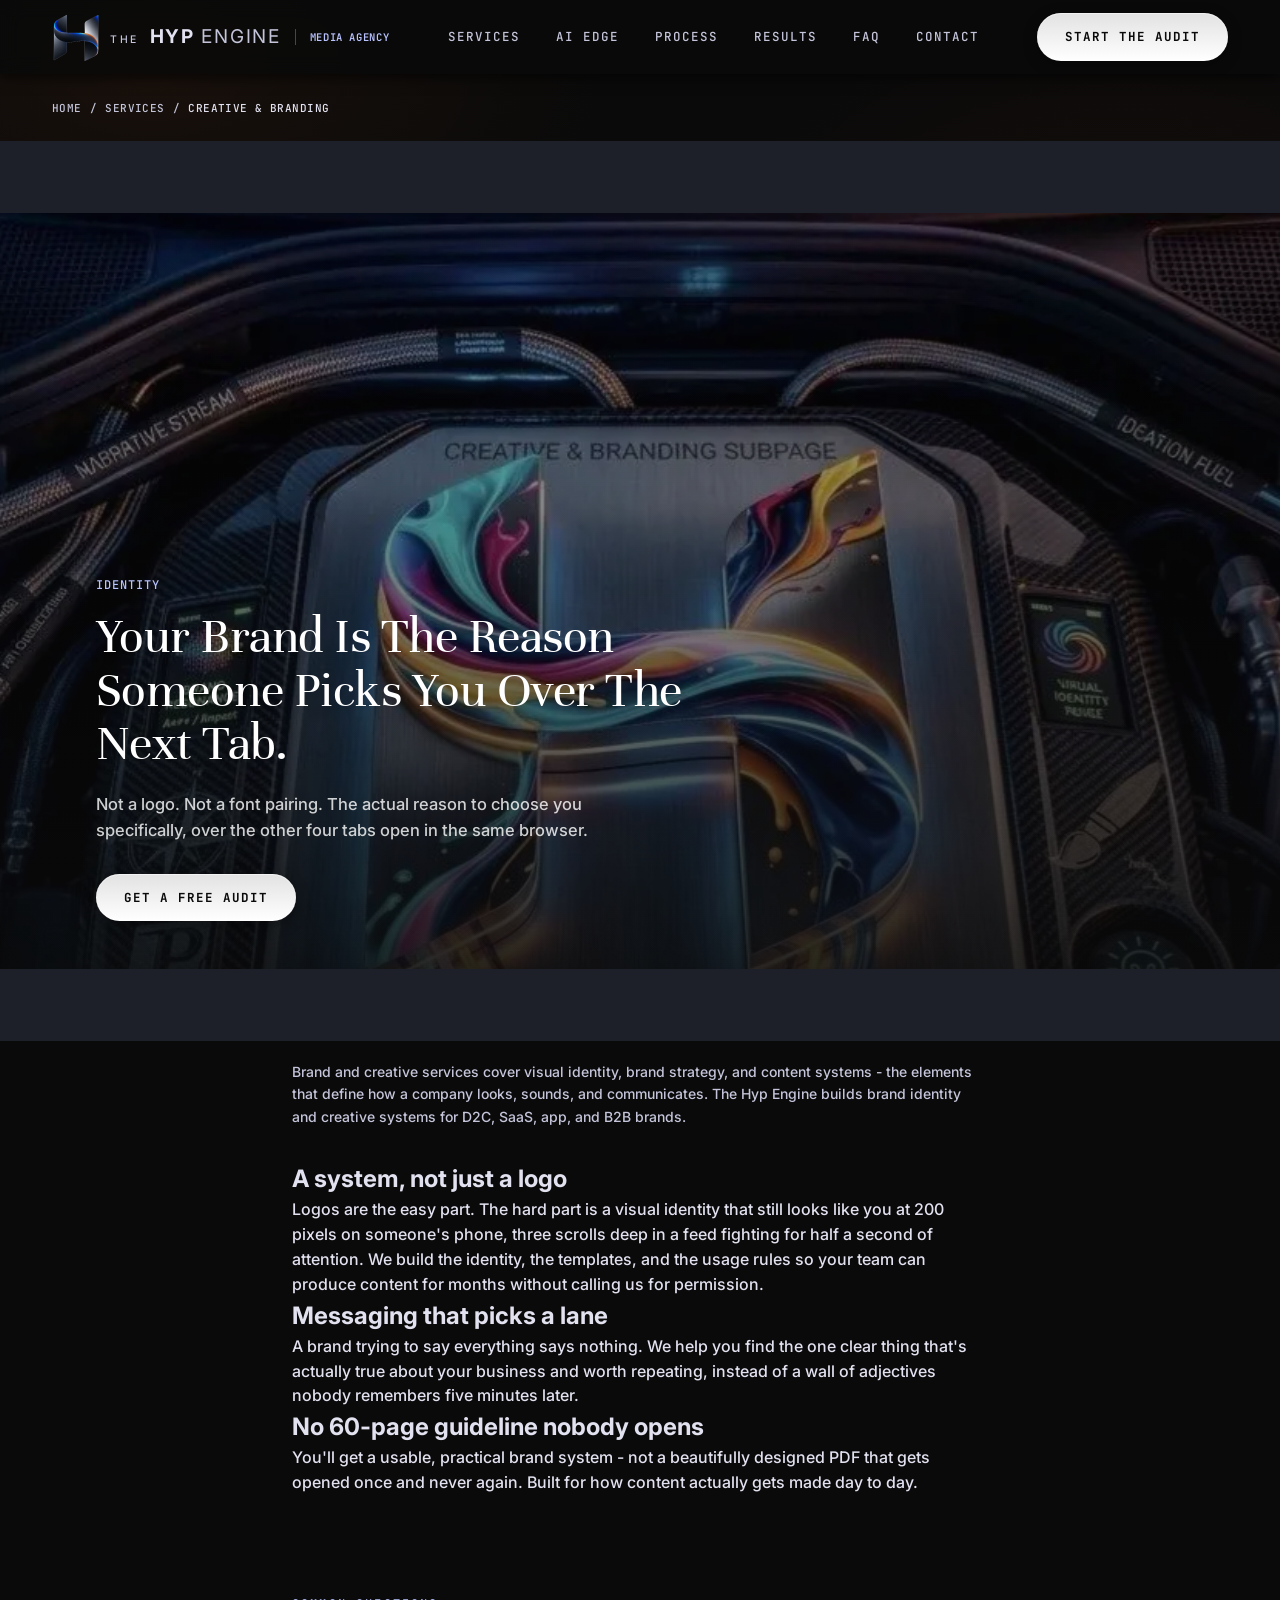
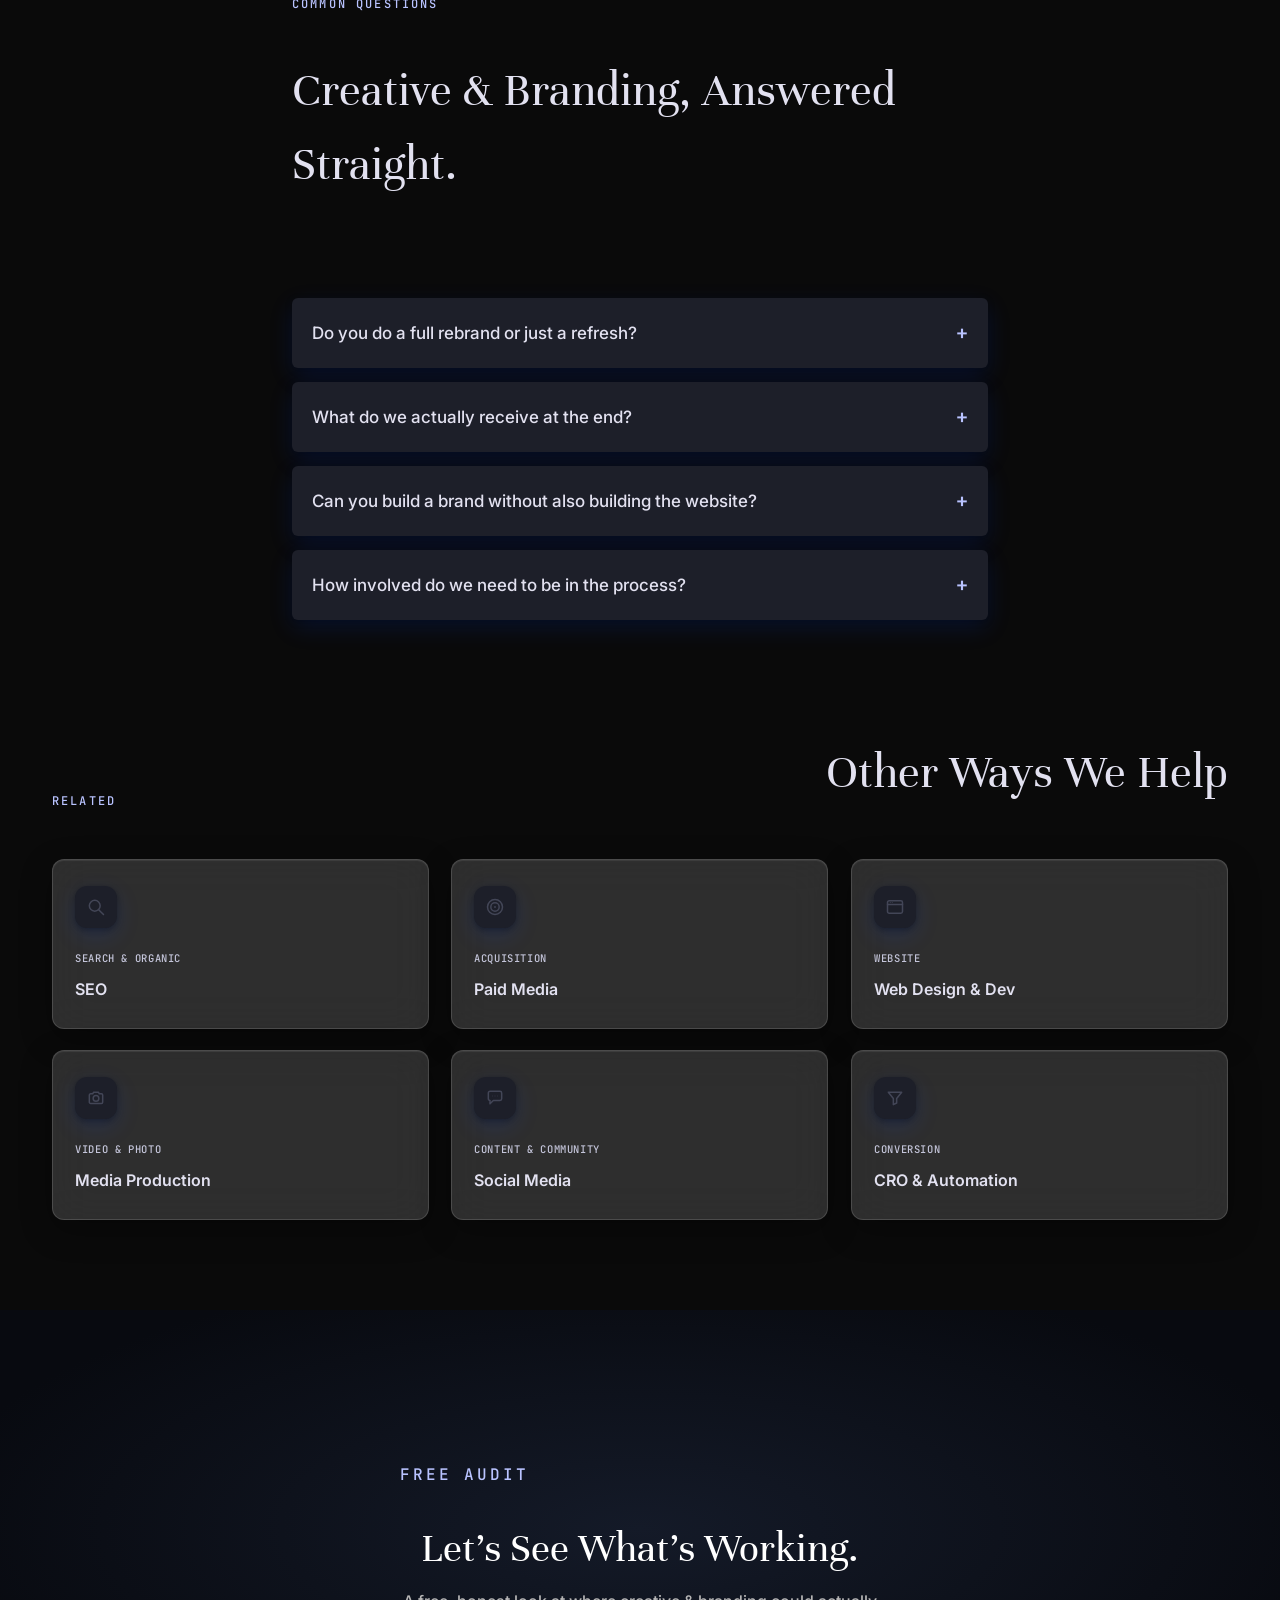
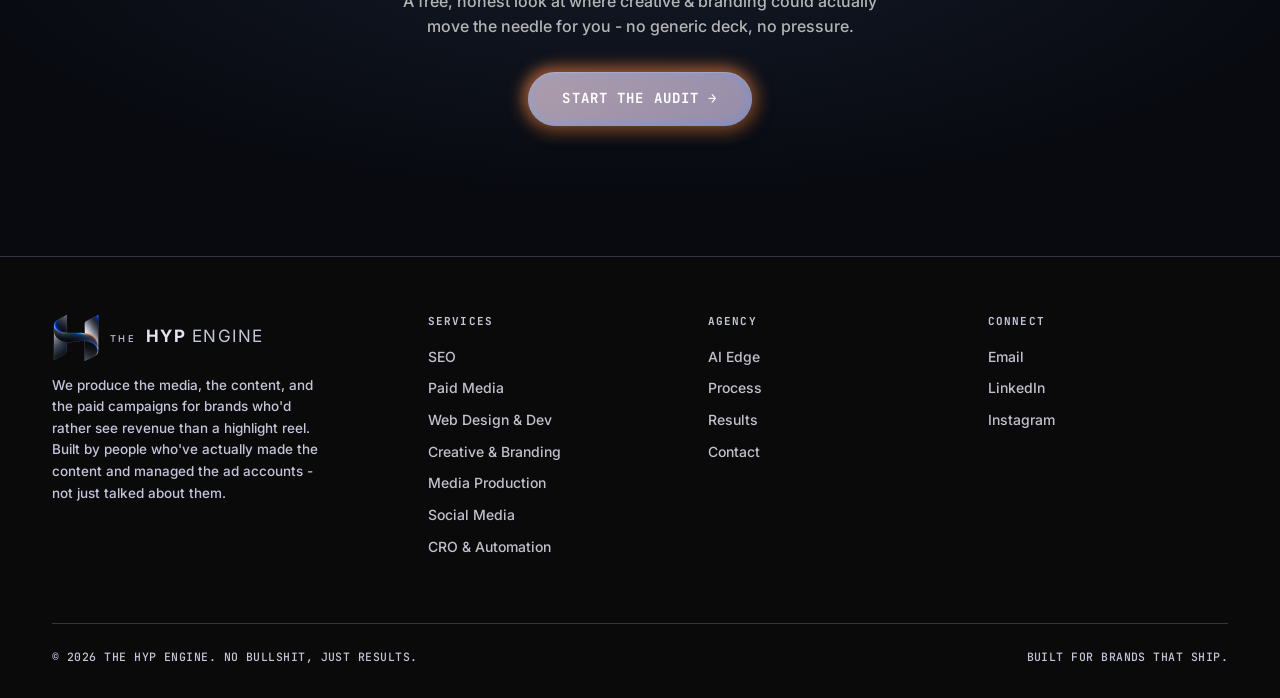
==== creative/index.html @ 04dfa871 "Make homepage hero a genuine full-viewport-height section (min-height:100vh, vertically centered con" ====
<!DOCTYPE html>
<html lang="en">
<head>
<meta charset="UTF-8">
<meta name="viewport" content="width=device-width, initial-scale=1.0">
<title>Branding & Creative Design | The Hyp Engine - Media Agency</title>
<meta name="description" content="Brand identity systems built to hold up across every platform - not just a mockup. Messaging that says one clear thing instead of everything at once.">
<meta name="robots" content="index, follow">
<link rel="canonical" href="https://www.thehypengine.com/creative/">
<meta name="theme-color" content="#F6F2E9">

<meta property="og:type" content="website">
<meta property="og:site_name" content="The Hyp Engine">
<meta property="og:title" content="Branding & Creative Design | The Hyp Engine - Media Agency">
<meta property="og:description" content="Brand identity systems built to hold up across every platform - not just a mockup. Messaging that says one clear thing instead of everything at once.">
<meta property="og:url" content="https://www.thehypengine.com/creative/">
<meta property="og:image" content="https://www.thehypengine.com/assets/logo.png">
<meta property="og:image:width" content="600">
<meta property="og:image:height" content="600">
<meta property="og:locale" content="en_US">

<meta name="twitter:card" content="summary_large_image">
<meta name="twitter:title" content="Branding & Creative Design | The Hyp Engine - Media Agency">
<meta name="twitter:description" content="Brand identity systems built to hold up across every platform - not just a mockup. Messaging that says one clear thing instead of everything at once.">
<meta name="twitter:image" content="https://www.thehypengine.com/assets/logo.png">

<link rel="icon" href="/assets/favicon.png" type="image/png">
<link rel="preload" as="image" href="/assets/creative-hero.webp" imagesrcset="/assets/creative-hero-mobile.webp 800w, /assets/creative-hero.webp 1800w" imagesizes="100vw" type="image/webp" fetchpriority="high">
<link rel="preconnect" href="https://fonts.googleapis.com">
<link rel="preconnect" href="https://fonts.gstatic.com" crossorigin>
<link href="https://fonts.googleapis.com/css2?family=Unna:wght@400;700&family=Inter:wght@400;500;600;700;800;900&family=JetBrains+Mono:wght@400;500;700&display=swap" rel="stylesheet">
<link rel="stylesheet" href="/assets/styles.css?v15">

<script type="application/ld+json">
{
  "@context": "https://schema.org",
  "@type": "Service",
  "serviceType": "Creative & Branding",
  "provider": {
    "@type": "ProfessionalService",
    "name": "The Hyp Engine",
    "url": "https://www.thehypengine.com/"
  },
  "areaServed": "Worldwide",
  "url": "https://www.thehypengine.com/creative/",
  "description": "Brand identity systems built to hold up across every platform - not just a mockup. Messaging that says one clear thing instead of everything at once.",
  "speakable": {
    "@type": "SpeakableSpecification",
    "cssSelector": [".hero .lede", ".service-section p"]
  }
}
</script>
<script type="application/ld+json">
{
  "@context": "https://schema.org",
  "@type": "FAQPage",
  "mainEntity": [
    {
      "@type": "Question",
      "name": "Do you do a full rebrand or just a refresh?",
      "acceptedAnswer": {
        "@type": "Answer",
        "text": "Both, depending on what you actually need - we'll be honest during the audit about whether you need a ground-up rebrand or just a tightened, more consistent version of what you have."
      }
    },
    {
      "@type": "Question",
      "name": "What do we actually receive at the end?",
      "acceptedAnswer": {
        "@type": "Answer",
        "text": "A usable brand system: logo files, color and type specs, templates for common content formats, and clear usage guidelines - built to be used, not filed away."
      }
    },
    {
      "@type": "Question",
      "name": "Can you build a brand without also building the website?",
      "acceptedAnswer": {
        "@type": "Answer",
        "text": "Yes - plenty of clients start with just brand and creative, then move into web or media production once the foundation is set."
      }
    },
    {
      "@type": "Question",
      "name": "How involved do we need to be in the process?",
      "acceptedAnswer": {
        "@type": "Answer",
        "text": "As involved as you want. We run structured feedback rounds so it doesn't turn into an open-ended back and forth, but your input on what's true about the business is essential throughout."
      }
    }
  ]
}
</script>
<script type="application/ld+json">
{
  "@context": "https://schema.org",
  "@type": "BreadcrumbList",
  "itemListElement": [
    {
      "@type": "ListItem",
      "position": 1,
      "name": "Home",
      "item": "https://www.thehypengine.com/"
    },
    {
      "@type": "ListItem",
      "position": 2,
      "name": "Services",
      "item": "https://www.thehypengine.com/#services"
    },
    {
      "@type": "ListItem",
      "position": 3,
      "name": "Creative & Branding",
      "item": "https://www.thehypengine.com/creative/"
    }
  ]
}
</script>
</head>
<body>

<header>
  <div class="wrap nav">
    <a href="/" class="logo">
      <span class="logo-mark-wrap" id="logoMarkHeader">
        <img src="/assets/favicon.png" alt="The Hyp Engine logo" class="logo-mark-img">
      </span>
      <span class="logo-text"><span class="lw-the">THE</span> <span class="lw-hyp">HYP</span> <span class="lw-engine">ENGINE</span></span>
      <span class="logo-tag"><strong>Media Agency</strong></span>
    </a>
    <nav class="links" id="navLinks">
      <a href="/#services">Services</a>
      <a href="/#ai">AI Edge</a>
      <a href="/#process">Process</a>
      <a href="/#results">Results</a>
      <a href="/#faq">FAQ</a>
      <a href="mailto:contact@thehypengine.com">Contact</a>
      <a href="/?startAudit=1" class="mobile-cta">Start The Audit &rarr;</a>
    </nav>
    <div class="nav-actions">
      <a href="/?startAudit=1" class="btn solid desktop-cta">Start The Audit</a>
      <button class="menu-toggle" id="menuToggle" aria-label="Toggle menu" aria-expanded="false" aria-controls="navLinks">
        <span class="bars"><span></span><span></span><span></span></span>
      </button>
    </div>
  </div>
</header>

<nav class="wrap breadcrumb-nav" aria-label="Breadcrumb">
  <ol style="display:flex; align-items:center; gap:8px; list-style:none; font-family:var(--mono); font-size:11px; color:var(--off-dim); letter-spacing:.04em; text-transform:uppercase; flex-wrap:wrap;">
    <li><a href="/" style="color:var(--off-dim); text-decoration:none;">Home</a></li>
    <li aria-hidden="true">/</li>
    <li><a href="/#services" style="color:var(--off-dim); text-decoration:none;">Services</a></li>
    <li aria-hidden="true">/</li>
    <li aria-current="page" style="color:var(--off);">Creative &amp; Branding</li>
  </ol>
</nav>

<main id="top" style="padding-top:24px;">
  <section class="hero" style="padding:0;">
    <div class="service-hero-photo is-fullscreen">
      <picture><source srcset="/assets/creative-hero-mobile.webp 800w, /assets/creative-hero.webp 1800w" sizes="100vw" type="image/webp"><img fetchpriority="high" src="/assets/creative-hero.jpg" srcset="/assets/creative-hero-mobile.jpg 800w, /assets/creative-hero.jpg 1800w" sizes="100vw" alt="Creative & Branding Subpage panel with brand strategy, visual identity, narrative design, and cultural impact metrics" class="service-hero-img" style="object-position:center 35%;"></picture>
      <div class="service-hero-scrim"></div>
      <div class="wrap">
        <div class="service-hero-content">
          <p class="hero-badge-main" style="font-family:var(--mono); font-size:12px; color:var(--signal); letter-spacing:.08em; text-transform:uppercase;">Identity</p>
          <h1 style="font-family:var(--display); font-size:clamp(30px,4.4vw,52px); line-height:1.03; margin:16px 0 20px; color:#fff;">Your Brand Is The Reason Someone Picks You Over The Next Tab.</h1>
          <p class="lede" style="font-size:16.5px; line-height:1.6; color:rgba(255,255,255,.8); max-width:560px; margin-bottom:30px;">Not a logo. Not a font pairing. The actual reason to choose you specifically, over the other four tabs open in the same browser.</p>
          <div class="hero-ctas">
            <a href="/?startAudit=1" class="btn solid">Get A Free Audit</a>
          </div>
        </div>
      </div>
    </div>
  </section>

  <section style="padding:20px 0 80px;">
    <div class="wrap" style="max-width:760px;">
        <p style="font-size:14px; color:var(--off-dim); line-height:1.6; margin-bottom:32px;">Brand and creative services cover visual identity, brand strategy, and content systems - the elements that define how a company looks, sounds, and communicates. The Hyp Engine builds brand identity and creative systems for D2C, SaaS, app, and B2B brands.</p>
        <div class="service-section">
          <h2>A system, not just a logo</h2>
          <p>Logos are the easy part. The hard part is a visual identity that still looks like you at 200 pixels on someone's phone, three scrolls deep in a feed fighting for half a second of attention. We build the identity, the templates, and the usage rules so your team can produce content for months without calling us for permission.</p>
        </div>
        <div class="service-section">
          <h2>Messaging that picks a lane</h2>
          <p>A brand trying to say everything says nothing. We help you find the one clear thing that's actually true about your business and worth repeating, instead of a wall of adjectives nobody remembers five minutes later.</p>
        </div>
        <div class="service-section">
          <h2>No 60-page guideline nobody opens</h2>
          <p>You'll get a usable, practical brand system - not a beautifully designed PDF that gets opened once and never again. Built for how content actually gets made day to day.</p>
        </div>
    </div>
  </section>

  <section class="faq" id="faq" style="padding:20px 0 80px;">
    <div class="wrap" style="max-width:760px;">
      <div class="section-head">
        <p class="eyebrow">Common Questions</p>
        <h2>Creative & Branding, Answered Straight.</h2>
      </div>
      <div class="faq-list" style="margin-top:36px;">
        <div class="faq-item">
          <button class="faq-q" aria-expanded="false">
            <span>Do you do a full rebrand or just a refresh?</span>
            <span class="faq-icon" aria-hidden="true">+</span>
          </button>
          <div class="faq-a"><p>Both, depending on what you actually need - we'll be honest during the audit about whether you need a ground-up rebrand or just a tightened, more consistent version of what you have.</p></div>
        </div>
        <div class="faq-item">
          <button class="faq-q" aria-expanded="false">
            <span>What do we actually receive at the end?</span>
            <span class="faq-icon" aria-hidden="true">+</span>
          </button>
          <div class="faq-a"><p>A usable brand system: logo files, color and type specs, templates for common content formats, and clear usage guidelines - built to be used, not filed away.</p></div>
        </div>
        <div class="faq-item">
          <button class="faq-q" aria-expanded="false">
            <span>Can you build a brand without also building the website?</span>
            <span class="faq-icon" aria-hidden="true">+</span>
          </button>
          <div class="faq-a"><p>Yes - plenty of clients start with just brand and creative, then move into web or media production once the foundation is set.</p></div>
        </div>
        <div class="faq-item">
          <button class="faq-q" aria-expanded="false">
            <span>How involved do we need to be in the process?</span>
            <span class="faq-icon" aria-hidden="true">+</span>
          </button>
          <div class="faq-a"><p>As involved as you want. We run structured feedback rounds so it doesn't turn into an open-ended back and forth, but your input on what's true about the business is essential throughout.</p></div>
        </div>
      </div>
    </div>
  </section>

  <section style="padding:20px 0 90px;">
    <div class="wrap">
      <div class="section-head">
        <p class="eyebrow">Related</p>
        <h2>Other Ways We Help</h2>
      </div>
      <div class="related-grid" style="margin-top:32px;">
        <a href="/seo/" class="panel panel-clickable" style="text-decoration:none; color:inherit;">
          <div class="panel-icon"><span class="related-icon"><svg class="icon-seo" viewBox="0 0 24 24" fill="none" stroke="currentColor" stroke-width="1.8" stroke-linecap="round" stroke-linejoin="round"><circle cx="10.5" cy="10.5" r="6.5"></circle><line x1="15.5" y1="15.5" x2="21" y2="21"></line></svg></span></div>
          <div><span class="tag" style="font-family:var(--mono); font-size:10.5px; color:var(--off-dim); letter-spacing:.06em; text-transform:uppercase;">Search &amp; Organic</span><h3 style="font-family:var(--body); font-weight:600; font-size:16px; margin-top:8px;">SEO</h3></div>
        </a>
        <a href="/paid-media/" class="panel panel-clickable" style="text-decoration:none; color:inherit;">
          <div class="panel-icon"><span class="related-icon"><svg viewBox="0 0 24 24" fill="none" stroke="currentColor" stroke-width="1.8" stroke-linecap="round" stroke-linejoin="round"><circle class="pm-ping" cx="12" cy="12" r="9"></circle><circle cx="12" cy="12" r="5"></circle><circle cx="12" cy="12" r="1.1" fill="currentColor" stroke="none"></circle></svg></span></div>
          <div><span class="tag" style="font-family:var(--mono); font-size:10.5px; color:var(--off-dim); letter-spacing:.06em; text-transform:uppercase;">Acquisition</span><h3 style="font-family:var(--body); font-weight:600; font-size:16px; margin-top:8px;">Paid Media</h3></div>
        </a>
        <a href="/web-dev/" class="panel panel-clickable" style="text-decoration:none; color:inherit;">
          <div class="panel-icon"><span class="related-icon"><svg viewBox="0 0 24 24" fill="none" stroke="currentColor" stroke-width="1.8" stroke-linecap="round" stroke-linejoin="round"><rect x="3" y="4.5" width="18" height="15" rx="2"></rect><line x1="3" y1="9" x2="21" y2="9"></line><circle class="wd-dot wd-dot-1" cx="6.3" cy="6.7" r="0.6" fill="currentColor" stroke="none"></circle><circle class="wd-dot wd-dot-2" cx="8.6" cy="6.7" r="0.6" fill="currentColor" stroke="none"></circle><line class="wd-cursor" x1="7" y1="14" x2="7" y2="17.5"></line></svg></span></div>
          <div><span class="tag" style="font-family:var(--mono); font-size:10.5px; color:var(--off-dim); letter-spacing:.06em; text-transform:uppercase;">Website</span><h3 style="font-family:var(--body); font-weight:600; font-size:16px; margin-top:8px;">Web Design &amp; Dev</h3></div>
        </a>
        <a href="/media-production/" class="panel panel-clickable" style="text-decoration:none; color:inherit;">
          <div class="panel-icon"><span class="related-icon"><svg viewBox="0 0 24 24" fill="none" stroke="currentColor" stroke-width="1.8" stroke-linecap="round" stroke-linejoin="round"><path d="M4 8.5 A1.5 1.5 0 0 1 5.5 7 H8 L9.2 5 H14.8 L16 7 H18.5 A1.5 1.5 0 0 1 20 8.5 V17 A1.5 1.5 0 0 1 18.5 18.5 H5.5 A1.5 1.5 0 0 1 4 17 Z"></path><circle class="mp-lens" cx="12" cy="12.5" r="3.4"></circle></svg></span></div>
          <div><span class="tag" style="font-family:var(--mono); font-size:10.5px; color:var(--off-dim); letter-spacing:.06em; text-transform:uppercase;">Video &amp; Photo</span><h3 style="font-family:var(--body); font-weight:600; font-size:16px; margin-top:8px;">Media Production</h3></div>
        </a>
        <a href="/social/" class="panel panel-clickable" style="text-decoration:none; color:inherit;">
          <div class="panel-icon"><span class="related-icon"><svg viewBox="0 0 24 24" fill="none" stroke="currentColor" stroke-width="1.8" stroke-linecap="round" stroke-linejoin="round"><path d="M4 6 A2 2 0 0 1 6 4 H18 A2 2 0 0 1 20 6 V13 A2 2 0 0 1 18 15 H10 L6 19 V15 H6 A2 2 0 0 1 4 13 Z"></path><circle class="sc-dot sc-dot-1" cx="9" cy="9.5" r="0.9" fill="currentColor" stroke="none"></circle><circle class="sc-dot sc-dot-2" cx="12" cy="9.5" r="0.9" fill="currentColor" stroke="none"></circle><circle class="sc-dot sc-dot-3" cx="15" cy="9.5" r="0.9" fill="currentColor" stroke="none"></circle></svg></span></div>
          <div><span class="tag" style="font-family:var(--mono); font-size:10.5px; color:var(--off-dim); letter-spacing:.06em; text-transform:uppercase;">Content &amp; Community</span><h3 style="font-family:var(--body); font-weight:600; font-size:16px; margin-top:8px;">Social Media</h3></div>
        </a>
        <a href="/cro/" class="panel panel-clickable" style="text-decoration:none; color:inherit;">
          <div class="panel-icon"><span class="related-icon"><svg viewBox="0 0 24 24" fill="none" stroke="currentColor" stroke-width="1.8" stroke-linecap="round" stroke-linejoin="round"><path d="M4 5 H20 L14 12.5 V18 L10 20 V12.5 Z"></path><circle class="cro-dot cro-dot-1" cx="12" cy="7" r="0.9" fill="currentColor" stroke="none"></circle><circle class="cro-dot cro-dot-2" cx="12" cy="7" r="0.9" fill="currentColor" stroke="none"></circle></svg></span></div>
          <div><span class="tag" style="font-family:var(--mono); font-size:10.5px; color:var(--off-dim); letter-spacing:.06em; text-transform:uppercase;">Conversion</span><h3 style="font-family:var(--body); font-weight:600; font-size:16px; margin-top:8px;">CRO &amp; Automation</h3></div>
        </a>
      </div>
    </div>
  </section>

  <section class="cta">
    <div class="wrap" style="text-align:center; position:relative; z-index:2;">
      <p class="eyebrow" style="color:var(--signal);">Free Audit</p>
      <h2 style="font-family:var(--display); font-size:clamp(28px,4vw,42px); margin:14px 0 20px; color:#fff;">Let's See What's Working.</h2>
      <p style="color:rgba(245,243,238,.72); max-width:480px; margin:0 auto 32px;">A free, honest look at where creative & branding could actually move the needle for you - no generic deck, no pressure.</p>
      <a href="/?startAudit=1" class="btn">Start The Audit &rarr;</a>
    </div>
  </section>
</main>

<footer>
  <div class="wrap">
    <div class="foot-grid">
      <div>
        <div class="foot-logo">
          <span class="logo-mark-wrap" id="logoMarkFooter">
            <img src="/assets/favicon.png" alt="The Hyp Engine logo" class="logo-mark-img">
          </span>
          <span class="logo-text"><span class="lw-the">THE</span> <span class="lw-hyp">HYP</span> <span class="lw-engine">ENGINE</span></span>
        </div>
        <p>We produce the media, the content, and the paid campaigns for brands who'd rather see revenue than a highlight reel. Built by people who've actually made the content and managed the ad accounts - not just talked about them.</p>
      </div>
      <div class="foot-col">
        <h4>Services</h4>
        <a href="/seo/">SEO</a>
        <a href="/paid-media/">Paid Media</a>
        <a href="/web-dev/">Web Design &amp; Dev</a>
        <a href="/creative/">Creative &amp; Branding</a>
        <a href="/media-production/">Media Production</a>
        <a href="/social/">Social Media</a>
        <a href="/cro/">CRO &amp; Automation</a>
      </div>
      <div class="foot-col">
        <h4>Agency</h4>
        <a href="/#ai">AI Edge</a>
        <a href="/#process">Process</a>
        <a href="/#results">Results</a>
        <a href="mailto:contact@thehypengine.com">Contact</a>
      </div>
      <div class="foot-col">
        <h4>Connect</h4>
        <a href="mailto:contact@thehypengine.com">Email</a>
        <a href="#">LinkedIn</a>
        <a href="https://www.instagram.com/thehypengine" target="_blank" rel="noopener noreferrer">Instagram</a>
      </div>
    </div>
    <div class="foot-bottom">
      <span>&copy; 2026 THE HYP ENGINE. NO BULLSHIT, JUST RESULTS.</span>
      <span>BUILT FOR BRANDS THAT SHIP.</span>
    </div>
  </div>
</footer>

<script src="/assets/site.js?v4" defer></script>
</body>
</html>
---- assets/styles.css ----
:root{
    --black: #0A0A0A;
    --panel: #1D1F29;
    --panel-2: #282934;
    --steel: #434657;
    --steel-dim: #33343F;
    --signal: #B9C3FF;
    --signal-dim: #0047FF;
    --rev: #FFB77F;
    --rev-dim: #FF8A00;
    --off: #E2E1F0;
    --off-dim: #C4C5DA;
    --ink: #00228A;
    --display: 'Unna', serif;
    --body: 'Inter', -apple-system, BlinkMacSystemFont, sans-serif;
    --mono: 'JetBrains Mono', monospace;
    --wordmark: 'Inter', sans-serif;

    /* neumorphic surface tokens (dark variant) */
    --neu-bg: #1D1F29;
    --neu-radius: 12px;
    --neu-radius-sm: 6px;
    --neu-light: rgba(255,255,255,.05);
    --neu-dark: rgba(0,0,0,.6);
    --neu-raised: 0 12px 40px rgba(0,71,255,.18), 0 2px 8px rgba(0,0,0,.5);
    --neu-raised-sm: 0 8px 24px rgba(0,71,255,.14), 0 2px 6px rgba(0,0,0,.4);
    --neu-pressed: inset 4px 4px 9px var(--neu-dark), inset -3px -3px 7px var(--neu-light);
    --neu-pressed-lg: inset 6px 6px 14px var(--neu-dark), inset -5px -5px 12px var(--neu-light);
    --header-bg: rgba(10,10,10,.86);
    --grid-line-opacity: .5;

    /* glassmorphism tokens */
    --glass-bg: rgba(255,255,255,.15);
    --glass-border: rgba(255,255,255,.14);
    --glass-blur: 20px;
  }
  html{ transition:background-color .4s ease; }
  body{ transition:background-color .4s ease, color .4s ease; }

  .grain-overlay{
    position:fixed; inset:0; z-index:2;
    pointer-events:none;
    filter:url(#grainFilter);
    opacity:.025;
    mix-blend-mode:multiply;
  }
  .custom-cursor{
    position:fixed; top:0; left:0; z-index:400;
    pointer-events:none;
    opacity:0;
    transition:opacity .3s ease;
  }
  .custom-cursor.active{ opacity:1; }
  .cursor-dot{
    position:fixed; top:0; left:0;
    width:7px; height:7px; margin:-3.5px 0 0 -3.5px;
    border-radius:42% 58% 63% 37% / 41% 44% 56% 59%;
    background:#C8420E;
    box-shadow:0 0 8px rgba(200,66,14,.6);
    animation:cursor-blob-morph 3.4s ease-in-out infinite;
  }
  .cursor-ring{
    position:fixed; top:0; left:0;
    width:34px; height:34px; margin:-17px 0 0 -17px;
    border-radius:59% 41% 44% 56% / 37% 63% 41% 59%;
    background:rgba(255,255,255,.4);
    border:1.5px solid rgba(255,255,255,.75);
    box-shadow:0 2px 12px rgba(20,20,40,.12), inset 0 1px 1px rgba(255,255,255,.55);
    opacity:.85;
    animation:cursor-blob-morph 4.2s ease-in-out infinite reverse;
    transition:width .25s ease, height .25s ease, margin .25s ease, opacity .25s ease, border-color .25s ease, background .25s ease;
  }
  @keyframes cursor-blob-morph{
    0%, 100%{ border-radius:42% 58% 63% 37% / 41% 44% 56% 59%; }
    33%{ border-radius:63% 37% 41% 59% / 58% 42% 59% 41%; }
    66%{ border-radius:37% 63% 58% 42% / 44% 56% 37% 63%; }
  }
  .custom-cursor.hover .cursor-ring{
    width:56px; height:56px; margin:-28px 0 0 -28px;
    background:rgba(255,255,255,.32);
    border-color:rgba(255,255,255,.85);
    opacity:1;
  }
  .custom-cursor.hover .cursor-dot{ opacity:0; }
  @media (prefers-reduced-motion: reduce){
    .cursor-dot, .cursor-ring{ animation:none; border-radius:50%; }
  }
  @media (hover:none), (pointer:coarse){
    .custom-cursor{ display:none; }
    .ink-trail-canvas{ display:none; }
  }
  .ink-trail-canvas{
    position:fixed; inset:0; z-index:150;
    pointer-events:none;
  }
  .click-spark{
    position:fixed; top:0; left:0;
    width:5px; height:5px; border-radius:1px;
    pointer-events:none; z-index:150;
    animation:spark-burst .55s cubic-bezier(.25,.8,.4,1) forwards;
  }
  @keyframes spark-burst{
    0%{ transform:translate(-50%,-50%) translate(0,0) rotate(0deg); opacity:1; }
    100%{ transform:translate(-50%,-50%) translate(var(--tx), calc(var(--ty) + 18px)) rotate(200deg); opacity:0; }
  }
  @media (prefers-reduced-motion: reduce){
    .click-spark{ display:none; }
  }
  body.custom-cursor-active, body.custom-cursor-active a, body.custom-cursor-active button,
  body.custom-cursor-active input, body.custom-cursor-active textarea{
    cursor:none;
  }

  *{ margin:0; padding:0; box-sizing:border-box; }
  html.lenis, html.lenis body{ height:auto; }
  .lenis.lenis-smooth{ scroll-behavior:auto; }
  .lenis.lenis-stopped{ overflow:hidden; }
  body{
    background-color:var(--black);
    background-image:
      radial-gradient(ellipse 60% 45% at 12% 8%, rgba(255,111,26,.06), transparent 60%),
      radial-gradient(ellipse 55% 50% at 88% 30%, rgba(200,66,14,.06), transparent 60%),
      radial-gradient(ellipse 60% 50% at 15% 68%, rgba(200,66,14,.05), transparent 60%),
      radial-gradient(ellipse 55% 45% at 90% 95%, rgba(255,111,26,.05), transparent 60%);
    background-attachment:fixed;
    background-repeat:no-repeat;
    color:var(--off);
    font-family:var(--body);
    font-weight:500;
    font-size:16px;
    line-height:1.55;
    -webkit-font-smoothing:antialiased;
    -moz-osx-font-smoothing:grayscale;
    text-rendering:optimizeLegibility;
    overflow-x:hidden;
    transition:background-color .4s ease, color .4s ease;
  }  ::selection{ background:var(--signal); color:var(--ink); }

  a{ color:inherit; text-decoration:none; }
  button{ font-family:inherit; cursor:pointer; border:none; background:none; color:inherit; }

  .wrap{ max-width:1240px; margin:0 auto; padding:0 32px; position:relative; z-index:2; }

  :focus-visible{ outline:2px solid var(--rev); outline-offset:3px; }

  /* ---------- utility text ---------- */
  .eyebrow{
    font-family:var(--mono);
    font-size:12px;
    letter-spacing:.18em;
    text-transform:uppercase;
    color:var(--signal);
    display:flex; align-items:center;
  }
  .eyebrow-center{ justify-content:center; }

  /* ---------- spotlight-hover utility ---------- */
  .spot-hover{ position:relative; }
  .spot-hover::before{
    content:"";
    position:absolute; inset:0;
    background:radial-gradient(150px circle at var(--mx,50%) var(--my,50%),
      rgba(255,140,70,.2), rgba(255,75,31,.14) 45%, transparent 70%);
    opacity:0;
    transition:opacity .3s ease;
    pointer-events:none;
    z-index:0;
  }
  .spot-hover:hover::before{ opacity:1; }
  .spot-hover > *{ position:relative; z-index:1; }
  @media (prefers-reduced-motion: reduce), (hover:none){
    .spot-hover::before{ display:none; }
  }

  .hero-badge{
    display:inline-flex; align-items:center; gap:10px;
    flex-wrap:wrap; row-gap:6px;
    font-family:var(--mono);
    font-size:13px; font-weight:600; letter-spacing:.06em; text-transform:uppercase;
    color:var(--off-dim);
    background:var(--neu-bg);
    border:none;
    border-radius:30px;
    box-shadow:var(--neu-raised-sm);
    padding:10px 18px;
    margin-bottom:24px;
  }
  .hero-badge-main{
    color:var(--signal);
    font-size:15px;
    letter-spacing:.04em;
  }
  .hero-badge-dot{
    width:8px; height:8px; border-radius:50%;
    background:var(--signal); flex-shrink:0;
    box-shadow:0 0 10px 2px rgba(255,75,31,.6);
    animation: pulse 1.8s ease-in-out infinite;
  }

  /* ================= NAV ================= */
  header{
    position:fixed; top:0; left:0; right:0; z-index:100;
    background:var(--header-bg);
    backdrop-filter:blur(10px);
    border-bottom:none;
    box-shadow:0 4px 12px var(--neu-dark);
  }
  .nav{
    display:flex; align-items:center; justify-content:space-between;
    height:74px;
  }
  .nav-actions{ display:flex; align-items:center; gap:16px; }
  .logo{
    font-family:var(--wordmark);
    font-size:19px;
    font-weight:600;
    letter-spacing:.09em;
    display:flex; align-items:center; gap:10px;
  }
  .logo-text{ white-space:nowrap; flex-shrink:0; }
  .logo-text .lw-the{
    font-weight:500; color:var(--off-dim); font-size:.55em; letter-spacing:.25em;
    margin-right:4px;
  }
  .logo-text .lw-hyp{ font-weight:700; color:var(--off); }
  .logo-text .lw-engine{ font-weight:400; color:var(--off-dim); }
  .logo .dot{
    width:9px; height:9px; border-radius:50%;
    background:var(--signal);
    box-shadow:0 0 12px 2px var(--signal);
    animation: pulse 1.8s ease-in-out infinite;
  }
  .logo-mark-wrap{
    position:relative;
    width:48px; height:48px; flex-shrink:0;
    display:flex; align-items:center; justify-content:center;
    transform-style:preserve-3d;
    perspective:400px;
    transition:transform .3s cubic-bezier(.34,1.56,.64,1);
    will-change:transform;
  }
  .logo-mark-img{
    width:100%; height:100%; object-fit:contain;
    transition:filter .3s ease;
  }
  .logo:hover .logo-mark-wrap{ transform:scale(1.14); }
  .logo-mark-wrap.pulse{ animation:logo-pulse .5s ease-in-out; }
  @keyframes logo-pulse{
    0%, 100%{ transform:scale(1.14); }
    40%{ transform:scale(1.32); }
  }
  .logo-mark-wrap::before, .logo-mark-wrap::after{
    content:"";
    position:absolute;
    inset:-4px;
    border-radius:50%;
    border:2px solid var(--signal);
    opacity:0;
    pointer-events:none;
  }
  .logo-mark-wrap.pulse::before{
    animation:logo-ring-burst .65s ease-out;
  }
  .logo-mark-wrap.pulse::after{
    animation:logo-ring-burst .65s ease-out .1s;
  }
  @keyframes logo-ring-burst{
    0%{ opacity:.85; transform:scale(1); }
    100%{ opacity:0; transform:scale(2.1); }
  }
  @media (prefers-reduced-motion: reduce){
    .logo-mark-wrap.pulse{ animation:none; }
    .logo-mark-wrap.pulse::before, .logo-mark-wrap.pulse::after{ animation:none; }
  }
  .logo-tag{
    font-family:var(--mono);
    font-size:10.5px; font-weight:500; letter-spacing:.06em; text-transform:uppercase;
    color:var(--off-dim);
    border-left:1px solid var(--steel);
    padding-left:14px; margin-left:4px;
    white-space:nowrap;
  }
  .logo-tag strong{ color:var(--signal); font-weight:600; }
  @keyframes pulse{ 0%,100%{ opacity:1; transform:scale(1);} 50%{ opacity:.4; transform:scale(.72);} }

  nav.links{ display:flex; gap:36px; }
  nav.links a{
    font-family:var(--mono); font-size:12.5px; letter-spacing:.08em; text-transform:uppercase;
    color:var(--off-dim); transition:color .2s;
    position:relative;
  }
  nav.links a::after{
    content:"";
    position:absolute; left:0; right:100%; bottom:-6px; height:2px;
    background:var(--signal);
    box-shadow:0 0 8px rgba(255,75,31,.7);
    transition:right .25s ease;
  }
  nav.links a:hover{ color:var(--off); }
  nav.links a:hover::after{ right:0; }

  .menu-toggle{
    display:none;
    width:38px; height:38px;
    align-items:center; justify-content:center;
    background:var(--neu-bg);
    border:none;
    border-radius:10px;
    box-shadow:var(--neu-raised-sm);
    flex-shrink:0;
  }
  .menu-toggle .bars{ position:relative; width:16px; height:11px; }
  .menu-toggle .bars span{
    position:absolute; left:0; right:0; height:1.5px; background:var(--off);
    transition:transform .25s, opacity .2s, top .25s;
  }
  .menu-toggle .bars span:nth-child(1){ top:0; }
  .menu-toggle .bars span:nth-child(2){ top:5px; }
  .menu-toggle .bars span:nth-child(3){ top:10px; }
  .menu-toggle.open .bars span:nth-child(1){ top:5px; transform:rotate(45deg); }
  .menu-toggle.open .bars span:nth-child(2){ opacity:0; }
  .menu-toggle.open .bars span:nth-child(3){ top:5px; transform:rotate(-45deg); }

  .mobile-cta{ display:none; }

  .btn{
    font-family:var(--mono);
    font-size:12.5px; letter-spacing:.08em; text-transform:uppercase;
    padding:14px 28px;
    border:none;
    border-radius:999px;
    background:var(--neu-bg);
    color:var(--signal);
    position:relative;
    box-shadow:var(--neu-raised-sm);
    transition:color .25s, transform .2s ease, box-shadow .2s ease;
    display:inline-flex; align-items:center; gap:8px;
  }
  .btn:hover{
    color:var(--rev);
    transform:translateY(-2px);
    box-shadow:7px 7px 14px var(--neu-dark), -5px -5px 12px var(--neu-light), 0 0 18px rgba(255,75,31,.25);
  }
  .btn:active{
    color:var(--signal);
    transform:translateY(0);
    box-shadow:var(--neu-pressed);
  }
  .btn.ghost{ color:var(--off-dim); }
  .btn.ghost:hover{ color:var(--off); box-shadow:7px 7px 14px var(--neu-dark), -5px -5px 12px var(--neu-light); }
  .btn.solid{
    background:linear-gradient(180deg, #E2E2E2, #FFFFFF);
    color:#0A0A0A; font-weight:700;
    box-shadow:0 4px 14px rgba(0,0,0,.35), inset 0 1px 1px rgba(255,255,255,.6);
    transition:color .25s, transform .2s ease, box-shadow .2s ease, background .25s ease;
  }
  .btn.solid:hover{
    color:#0A0A0A; transform:translateY(-2px);
    background:linear-gradient(180deg, #EDEDED, #FFFFFF);
    box-shadow:0 0 28px 4px rgba(0,71,255,.45), 0 6px 18px rgba(0,0,0,.4), inset 0 1px 1px rgba(255,255,255,.7);
  }
  .btn.solid:active{
    transform:translateY(0);
    box-shadow:0 0 16px 2px rgba(0,71,255,.35), inset 0 2px 4px rgba(0,0,0,.15);
  }

  /* ================= TICKER ================= */
  .ticker-band{
    position:fixed; top:74px; left:0; right:0; z-index:99;
    height:8px;
    overflow:hidden;
    background:var(--neu-bg);
    box-shadow:inset 0 2px 4px var(--neu-dark),
               inset 0 -1px 2px var(--neu-light);
  }
  .ticker-band::before{
    content:"";
    position:absolute; left:0; right:0; top:50%; transform:translateY(-50%);
    height:3px;
    border-radius:999px;
    background:linear-gradient(90deg,
      transparent 0%,
      var(--rev) 35%,
      var(--signal) 50%,
      var(--rev) 65%,
      transparent 100%);
    background-size:200% 100%;
    animation:accent-flow 6s linear infinite;
    opacity:.5;
  }
  @keyframes accent-flow{
    from{ background-position:200% 0; }
    to{ background-position:-200% 0; }
  }
  .progress-track{
    position:absolute; left:0; right:0; top:50%; transform:translateY(-50%);
    height:3px;
    background:transparent;
    z-index:2;
  }
  .progress-fill{
    height:100%; width:0%;
    border-radius:999px;
    background:linear-gradient(90deg, var(--rev), var(--signal));
    box-shadow:0 0 8px rgba(200,66,14,.55);
    transition:width .1s linear;
  }
  @media (prefers-reduced-motion: reduce){
    .ticker-band::before{ animation:none; }
  }

  main{ padding-top:90px; }
  .breadcrumb-nav{ padding-top:100px; position:relative; z-index:2; }

  /* ================= HERO ================= */
  .hero{
    position:relative;
    padding:96px 0 120px;
    min-height:100vh;
    display:flex;
    align-items:center;
    overflow:hidden;
    background:linear-gradient(135deg, var(--panel) 0%, var(--neu-bg) 60%);
    transition:background-color .4s ease;
  }  .parallax-layer{
    position:absolute; inset:0;
    will-change:transform;
  }

  .glass-panel{
    background:var(--glass-bg);
    backdrop-filter:blur(var(--glass-blur));
    -webkit-backdrop-filter:blur(var(--glass-blur));
    border:1px solid var(--glass-border);
    border-radius:28px;
    padding:44px 40px;
    box-shadow:0 12px 40px rgba(0,0,0,.35), inset 0 1px 1px rgba(255,255,255,.08);
  }
  .hero-glow-blob{
    position:absolute;
    border-radius:50%;
    filter:blur(90px);
    pointer-events:none;
    z-index:0;
  }
  .hero-glow-blob-1{
    top:-10%; right:-5%;
    width:44%; padding-bottom:44%;
    background:radial-gradient(circle, rgba(62,142,255,.35), transparent 70%);
  }
  .hero-glow-blob-2{
    bottom:-15%; left:-8%;
    width:36%; padding-bottom:36%;
    background:radial-gradient(circle, rgba(255,143,77,.2), transparent 70%);
  }
  @media (max-width:960px){
    .glass-panel{ padding:32px 28px; border-radius:22px; }
  }
  .hero-inner{
    position:relative; z-index:2;
    display:grid; grid-template-columns:minmax(0, 1.15fr); gap:40px; align-items:center;
  }
  .wrap.hero-inner{ padding-left:12px; }
  .hero h1, .section-head h2, .faq h2, .cta h2,
  .stage h3, .gauge-center .num,
  .manifesto-head h2, .process h2, .results h2, .deliverables h2, .ai-edge-copy h2{
    font-weight:400;
  }
  .hero h1{
    font-family:var(--display);
    font-size:clamp(52px, 7.2vw, 108px);
    line-height:.92;
    letter-spacing:-.01em;
    margin:20px 0 26px;
  }
  .hero h1 .accent{
    color:var(--signal);
    display:inline-block;
    transition:transform .25s ease, text-shadow .25s ease;
    cursor:default;
  }
  .hero h1 .accent:hover{
    transform:translateY(-2px) scale(1.03);
    text-shadow:0 0 24px rgba(255,75,31,.65);
  }
  .hero p.lede{
    font-size:18px; line-height:1.6; color:var(--off-dim);
    max-width:520px; margin-bottom:36px;
  }
  .hero p.lede .hl{
    color:var(--off); font-weight:600;
  }
  .hero-ctas{ display:flex; gap:16px; flex-wrap:wrap; align-items:center; }

  .channel-pills{
    display:flex; flex-wrap:wrap; gap:10px;
    list-style:none; margin-top:32px;
  }
  .hero-fit{
    font-family:var(--mono); font-size:12px; color:var(--off-dim);
    margin-top:22px; letter-spacing:.01em;
  }
  .channel-pills li{
    font-family:var(--mono); font-size:11px; letter-spacing:.05em; text-transform:uppercase;
    color:var(--off-dim);
    background:var(--neu-bg);
    border-radius:10px;
    box-shadow:var(--neu-raised-sm);
    padding:8px 14px;
    transition:color .2s, transform .2s, box-shadow .2s;
  }
  .channel-pills li:hover{
    color:var(--signal); transform:translateY(-3px) scale(1.05);
    box-shadow:6px 6px 12px var(--neu-dark), -4px -4px 10px var(--neu-light), 0 0 14px rgba(255,75,31,.2);
  }

  .hero-video-scrim{
    position:absolute; inset:0; z-index:1; pointer-events:none;
    background:linear-gradient(100deg, rgba(10,10,10,.82) 0%, rgba(10,10,10,.62) 34%, rgba(10,10,10,.3) 62%, rgba(10,10,10,.08) 100%);
  }  @media (max-width:960px){
    .hero-slider, .hero-video-scrim, .hero-slider-nav{ display:none; }
  }
  .hero-slider{
    position:absolute; inset:0; z-index:0; overflow:hidden;
  }
  .hero-slide{
    position:absolute; inset:0; width:100%; height:100%;
    background-size:cover; background-position:70% center;
    opacity:0; filter:blur(0px); transform:scale(1.04);
    transition:opacity 1s ease, filter 1s ease, transform 1.1s ease;
    pointer-events:none;
  }
  .hero-slide-1{
    background-image:url('/assets/homepage-hero.jpg');
    background-image:image-set(url('/assets/homepage-hero.webp') type('image/webp'), url('/assets/homepage-hero.jpg') type('image/jpeg'));
  }
  @media (max-width:800px){
    .hero-slide-1{
      background-image:url('/assets/homepage-hero-mobile.jpg');
      background-image:image-set(url('/assets/homepage-hero-mobile.webp') type('image/webp'), url('/assets/homepage-hero-mobile.jpg') type('image/jpeg'));
    }
  }
  .hero-slide.is-active{
    opacity:1; filter:blur(0px); transform:scale(1);
    z-index:1;
  }
  .hero-slide.is-leaving{
    filter:blur(26px); transform:scale(1.08);
    z-index:1;
  }
  .hero-slider-nav{
    position:absolute; right:44px; bottom:44px; z-index:2;
    display:flex; align-items:center; gap:14px;
  }
  .hero-slider-arrow{
    width:38px; height:38px; border-radius:50%;
    background:rgba(255,255,255,.08); border:1px solid rgba(255,255,255,.18);
    color:#fff; font-size:16px; line-height:1; cursor:pointer;
    display:flex; align-items:center; justify-content:center;
    transition:background .2s ease, border-color .2s ease;
    pointer-events:auto;
  }
  .hero-slider-arrow:hover{ background:rgba(255,107,26,.25); border-color:var(--signal); }
  .hero-slider-count{
    font-family:var(--mono); font-size:12px; color:rgba(255,255,255,.6);
    letter-spacing:.06em;
  }
  @media (prefers-reduced-motion: reduce){
    .hero-slide{ transition:opacity .3s ease; filter:none !important; transform:none !important; }
  }

  /* ---------- scroll reveal ---------- */
  .reveal{ opacity:0; transform:translateY(18px); transition:opacity .6s ease, transform .6s ease; }
  .reveal-in{ opacity:1; transform:translateY(0); }

  @media (prefers-reduced-motion: reduce){
    .logo .dot{ animation:none !important; }
  }

  /* ================= MANIFESTO ================= */
  .manifesto{ padding:128px 0; position:relative; overflow:hidden; }
  .manifesto-head{ max-width:680px; margin-bottom:56px; position:relative; z-index:2; }
  .manifesto-head h2{
    font-family:var(--display); font-size:clamp(32px,4vw,48px); line-height:1.05; margin-top:16px;
  }
  .manifesto-grid{
    display:grid; grid-template-columns:repeat(2,1fr); gap:22px;
    perspective:900px;
    position:relative; z-index:2;
  }
  .manifesto-card{
    background:var(--glass-bg);
    backdrop-filter:blur(var(--glass-blur));
    -webkit-backdrop-filter:blur(var(--glass-blur));
    border:1px solid var(--glass-border);
    border-radius:var(--neu-radius);
    box-shadow:0 10px 32px rgba(0,0,0,.3), inset 0 1px 1px rgba(255,255,255,.08);
    padding:34px 30px;
    position:relative;
    overflow:hidden;
    transition:transform .2s ease-out, box-shadow .25s ease;
    transform-style:preserve-3d;
    will-change:transform;
  }
  .manifesto-card::before{
    content:"";
    position:absolute; top:0; left:0; right:0; height:3px;
    background:linear-gradient(90deg, var(--rev), var(--signal));
    transform:scaleX(0); transform-origin:left;
    transition:transform .3s ease;
  }
  .manifesto-card:hover{
    box-shadow:10px 10px 22px var(--neu-dark), -8px -8px 18px var(--neu-light);
  }
  .manifesto-card:hover::before{ transform:scaleX(1); }
  .manifesto-card .mk{
    font-family:var(--mono); font-size:11px; color:var(--signal); letter-spacing:.1em;
  }
  .manifesto-card h3{
    font-family:var(--body); font-weight:600; font-size:19px; margin:14px 0 10px; line-height:1.3;
  }
  .manifesto-card p{ color:var(--off-dim); font-size:14.5px; line-height:1.6; }

  /* ================= AI EDGE ================= */
  .ai-edge{ padding:128px 0; position:relative; overflow:hidden; }

  .founder{ padding:128px 0; position:relative; overflow:hidden; }
  .founder-inner{
    display:grid; grid-template-columns:.6fr 1.4fr; gap:56px; align-items:start;
  }
  .founder-photo-wrap{
    position:relative;
    aspect-ratio:1;
    max-width:280px;
  }
  .founder-photo-glow{
    position:absolute; inset:-18px;
    border-radius:32px;
    background:conic-gradient(from 140deg, var(--signal), var(--rev), var(--signal));
    filter:blur(28px);
    opacity:.45;
    animation:founder-glow-spin 8s linear infinite;
  }
  @keyframes founder-glow-spin{
    from{ transform:rotate(0deg); }
    to{ transform:rotate(360deg); }
  }
  .founder-frame{
    position:absolute; inset:-10px;
    z-index:2;
    pointer-events:none;
  }
  .founder-frame span{
    position:absolute;
    width:26px; height:26px;
    border-color:var(--signal);
    border-style:solid;
    border-width:0;
    animation:founder-frame-pulse 3.2s ease-in-out infinite;
  }
  .founder-frame span:nth-child(1){ top:0; left:0; border-top-width:2.5px; border-left-width:2.5px; border-radius:8px 0 0 0; }
  .founder-frame span:nth-child(2){ top:0; right:0; border-top-width:2.5px; border-right-width:2.5px; border-radius:0 8px 0 0; animation-delay:.2s; }
  .founder-frame span:nth-child(3){ bottom:0; left:0; border-bottom-width:2.5px; border-left-width:2.5px; border-radius:0 0 0 8px; animation-delay:.4s; }
  .founder-frame span:nth-child(4){ bottom:0; right:0; border-bottom-width:2.5px; border-right-width:2.5px; border-radius:0 0 8px 0; animation-delay:.6s; }
  @keyframes founder-frame-pulse{
    0%, 100%{ opacity:.55; }
    50%{ opacity:1; }
  }
  @media (prefers-reduced-motion: reduce){
    .founder-photo-glow{ animation:none; }
    .founder-frame span{ animation:none; opacity:.8; }
  }
  .founder-photo{
    position:relative; z-index:1;
    width:100%; height:100%;
    object-fit:cover;
    border-radius:24px;
    box-shadow:var(--neu-raised);
    border:1px solid rgba(255,255,255,.08);
  }
  .founder-copy p{
    font-size:16px; line-height:1.7; color:var(--off-dim);
    margin-bottom:18px;
  }
  .founder-copy h2{
    font-family:var(--display); font-size:clamp(30px,3.6vw,44px);
    margin:14px 0 24px;
  }
  .founder-signature{
    font-family:var(--body); font-weight:700; color:var(--off) !important;
    margin-top:8px;
  }
  .founder-signature span{
    display:block; font-weight:500; font-size:14px; color:var(--off-dim); margin-top:4px;
  }
  @media (max-width:860px){
    .founder-inner{ grid-template-columns:1fr; gap:36px; }
    .founder-photo-wrap{ max-width:280px; margin:0; }
  }

  .ai-edge-inner{
    display:grid; grid-template-columns:1.3fr .7fr; gap:56px; align-items:center;
    background:var(--neu-bg);
    border-radius:var(--neu-radius);
    box-shadow:var(--neu-raised);
    padding:56px;
  }
  .ai-edge-copy h2{
    font-family:var(--display); font-size:clamp(30px,3.6vw,46px);
    line-height:1.02; margin:16px 0 24px;
  }
  .ai-edge-lede{ color:var(--off-dim); font-size:15.5px; line-height:1.7; margin-bottom:20px; max-width:560px; }
  .ai-edge-copy .btn{ margin-top:8px; }

  .ai-edge-visual{
    position:relative; aspect-ratio:1; min-height:240px;
    display:flex; align-items:center; justify-content:center;
  }
  .ai-glow{
    position:absolute; top:50%; left:50%; width:220px; height:220px;
    margin:-110px 0 0 -110px; border-radius:50%;
    background:radial-gradient(circle, rgba(255,107,26,.3) 0%, rgba(200,66,14,.15) 55%, transparent 75%);
    filter:blur(22px);
    animation:ai-glow-pulse 3.6s ease-in-out infinite;
    z-index:0;
  }
  @keyframes ai-glow-pulse{
    0%, 100%{ opacity:.7; transform:scale(1); }
    50%{ opacity:1; transform:scale(1.08); }
  }
  .ai-core{
    width:104px; height:104px; border-radius:50%;
    display:flex; align-items:center; justify-content:center;
    font-family:var(--display); font-size:32px; color:#fff;
    background:linear-gradient(150deg, #FF8F4D 0%, #FF6B1A 55%, #7A2A08 100%);
    box-shadow:7px 7px 18px var(--neu-dark),
               -6px -6px 16px var(--neu-light),
               0 0 30px rgba(255,107,26,.5),
               inset 0 2px 3px rgba(255,255,255,.4),
               inset 0 -3px 6px rgba(0,0,0,.2);
    position:relative; z-index:3;
  }
  .ai-core::after{
    content:"";
    position:absolute; inset:-10px;
    border-radius:50%;
    background:radial-gradient(circle, rgba(255,107,26,.55), transparent 70%);
    z-index:-1;
    pointer-events:none;
    animation:ai-core-glow-pulse 3.6s ease-in-out infinite;
  }
  @keyframes ai-core-glow-pulse{
    0%, 100%{ transform:scale(1); opacity:.5; }
    50%{ transform:scale(1.3); opacity:.9; }
  }
  .ai-orbit{
    position:absolute; top:50%; left:50%; width:180px; height:180px;
    margin:-90px 0 0 -90px; border-radius:50%;
    border:1px solid var(--steel-dim);
    box-shadow:inset 1px 1px 3px var(--neu-dark), inset -1px -1px 3px var(--neu-light);
    animation:ai-spin 18s linear infinite;
    z-index:1;
  }
  .ai-orbit-2{ width:240px; height:240px; margin:-120px 0 0 -120px; animation-duration:26s; animation-direction:reverse; border-color:transparent; box-shadow:inset 1px 1px 4px var(--neu-dark), inset -1px -1px 4px var(--neu-light); }
  @keyframes ai-spin{ from{ transform:rotate(0deg); } to{ transform:rotate(360deg); } }
  .ai-node{
    position:absolute; width:14px; height:14px; border-radius:50%;
    background:var(--neu-bg); box-shadow:var(--neu-raised-sm);
    z-index:2;
  }
  .ai-node::after{ content:""; position:absolute; inset:3px; border-radius:50%; }
  .ai-node-1{ top:-7px; left:50%; margin-left:-7px; }
  .ai-node-1::after{ background:var(--signal); box-shadow:0 0 8px var(--signal); }
  .ai-node-2{ top:50%; left:-7px; margin-top:-7px; }
  .ai-node-2::after{ background:var(--rev); box-shadow:0 0 8px var(--rev); }
  .ai-node-3{ bottom:16px; right:16px; }
  .ai-node-3::after{ background:var(--signal); box-shadow:0 0 8px var(--signal); }
  @media (prefers-reduced-motion: reduce){
    .ai-orbit{ animation:none; }
    .ai-core, .ai-glow{ animation:none; }
  }

  /* ================= SERVICES ================= */
  .services{ padding:128px 0; position:relative; overflow:hidden; }

  .section-head{
    display:flex; justify-content:space-between; align-items:flex-end; gap:24px;
    margin-bottom:48px; flex-wrap:wrap;
    position:relative; z-index:2;
  }
  .section-head h2{ font-family:var(--display); font-size:clamp(32px,4vw,48px); margin-top:16px; }
  .section-head .sub{ color:var(--off-dim); max-width:360px; font-size:14.5px; line-height:1.6; }

  .panel-grid{
    display:grid; grid-template-columns:repeat(4,1fr); gap:22px;
    perspective:900px;
    position:relative; z-index:2;
  }
  .related-grid{
    display:grid; grid-template-columns:repeat(3,1fr); gap:22px;
    perspective:900px;
    position:relative; z-index:2;
  }
  @media (max-width:960px){
    .related-grid{ grid-template-columns:repeat(2,1fr); }
  }
  @media (max-width:560px){
    .related-grid{ grid-template-columns:1fr; }
  }
  .panel{
    background:var(--glass-bg);
    backdrop-filter:blur(var(--glass-blur));
    -webkit-backdrop-filter:blur(var(--glass-blur));
    border:1px solid var(--glass-border);
    border-radius:var(--neu-radius);
    box-shadow:0 10px 32px rgba(0,0,0,.3), inset 0 1px 1px rgba(255,255,255,.08);
    padding:26px 22px;
    min-height:168px;
    display:flex; flex-direction:column; justify-content:space-between;
    position:relative;
    transition:box-shadow .25s ease, transform .15s ease;
    transform-style:preserve-3d;
    will-change:transform;
    text-decoration:none;
    color:inherit;
  }
  .panel:hover{
    box-shadow:10px 10px 20px var(--neu-dark), -8px -8px 18px var(--neu-light), 0 0 22px rgba(255,75,31,.14);
  }
  .panel-clickable{ cursor:pointer; }
  .panel-clickable:focus-visible{ outline:2px solid var(--rev); outline-offset:3px; }
  .panel .panel-icon{
    width:42px; height:42px; border-radius:12px;
    background:var(--neu-bg); box-shadow:var(--neu-raised-sm);
    display:flex; align-items:center; justify-content:center;
    margin-bottom:16px;
    color:var(--steel);
    transition:color .3s ease, box-shadow .3s ease;
  }
  .panel .panel-icon svg{ width:20px; height:20px; }

  .service-hero-icon{
    width:88px; height:88px; border-radius:22px;
    background:var(--neu-bg); box-shadow:var(--neu-raised);
    display:flex; align-items:center; justify-content:center;
    margin-bottom:24px;
    color:var(--signal);
  }
  .service-hero-icon svg{ width:42px; height:42px; }
  .related-icon{ display:flex; align-items:center; justify-content:center; }

  .service-hero-photo{
    position:relative;
    border-radius:var(--neu-radius);
    overflow:hidden;
    min-height:480px;
    display:flex; align-items:flex-end;
    box-shadow:var(--neu-raised);
  }
  .service-hero-photo.is-fullscreen{
    border-radius:0;
    box-shadow:none;
    min-height:calc(100vh - 144px);
    width:100%;
  }
  .service-hero-photo.is-fullscreen .wrap{
    width:100%;
  }
  .service-hero-img{
    position:absolute; inset:0; width:100%; height:100%;
    object-fit:cover; object-position:center 20%;
    transform:scale(1.08);
    will-change:transform;
  }
  .service-hero-img.ken-burns{
    animation:hero-ken-burns 22s ease-in-out infinite alternate;
  }
  @keyframes hero-ken-burns{
    0%{ transform:scale(1.08) translate(0, 0); }
    100%{ transform:scale(1.22) translate(-2.5%, -1.5%); }
  }
  @media (prefers-reduced-motion: reduce){
    .service-hero-img.ken-burns{ animation:none; }
  }
  .service-hero-scrim{
    position:absolute; inset:0;
    background:linear-gradient(180deg, rgba(10,10,10,.2) 0%, rgba(10,10,10,.55) 55%, rgba(10,10,10,.88) 100%);
  }
  .service-hero-content{
    position:relative; z-index:2;
    padding:48px 44px;
    max-width:720px;
  }
  @media (max-width:560px){
    .service-hero-photo{ min-height:420px; }
    .service-hero-content{ padding:32px 24px; }
  }

  /* ---- Per-service icon motion graphics (hover preview, in place of real footage) ---- */
  .panel:hover .icon-seo, .motion-live .icon-seo{ animation:seo-scan 1.6s ease-in-out infinite; }
  @keyframes seo-scan{
    0%, 100%{ transform:rotate(0deg); }
    25%{ transform:rotate(-8deg); }
    75%{ transform:rotate(8deg); }
  }

  .pm-ping{ transform-origin:center; transform-box:fill-box; }
  .panel:hover .pm-ping, .motion-live .pm-ping{ animation:pm-radar-ping 1.4s ease-out infinite; }
  @keyframes pm-radar-ping{
    0%{ opacity:1; transform:scale(0.6); }
    100%{ opacity:0; transform:scale(1.25); }
  }

  .wd-dot{ transform-origin:center; transform-box:fill-box; }
  .panel:hover .wd-dot-1, .motion-live .wd-dot-1{ animation:wd-blink 1.2s ease-in-out infinite; }
  .panel:hover .wd-dot-2, .motion-live .wd-dot-2{ animation:wd-blink 1.2s ease-in-out infinite .3s; }
  @keyframes wd-blink{
    0%, 100%{ opacity:.3; transform:scale(1); }
    50%{ opacity:1; transform:scale(1.4); }
  }
  .wd-cursor{ opacity:0; }
  .panel:hover .wd-cursor, .motion-live .wd-cursor{ animation:wd-cursor-blink 1s step-end infinite; }
  @keyframes wd-cursor-blink{
    0%, 49%{ opacity:1; }
    50%, 100%{ opacity:0; }
  }

  .cr-line{ stroke-dasharray:5; stroke-dashoffset:0; }
  .panel:hover .cr-line, .motion-live .cr-line{ animation:cr-draw 1.1s ease-in-out infinite; }
  @keyframes cr-draw{
    0%{ stroke-dashoffset:5; }
    50%{ stroke-dashoffset:0; }
    100%{ stroke-dashoffset:-5; }
  }

  .mp-lens{ transform-origin:center; transform-box:fill-box; }
  .panel:hover .mp-lens, .motion-live .mp-lens{ animation:mp-shutter 1.3s ease-in-out infinite; }
  @keyframes mp-shutter{
    0%, 80%, 100%{ transform:scale(1); }
    88%{ transform:scale(0.55); }
  }

  .sc-dot{ transform-origin:center; transform-box:fill-box; opacity:.35; }
  .panel:hover .sc-dot-1, .motion-live .sc-dot-1{ animation:sc-type 1.2s ease-in-out infinite; }
  .panel:hover .sc-dot-2, .motion-live .sc-dot-2{ animation:sc-type 1.2s ease-in-out infinite .15s; }
  .panel:hover .sc-dot-3, .motion-live .sc-dot-3{ animation:sc-type 1.2s ease-in-out infinite .3s; }
  @keyframes sc-type{
    0%, 60%, 100%{ opacity:.35; transform:translateY(0); }
    30%{ opacity:1; transform:translateY(-1.5px); }
  }

  .cro-dot{ transform-origin:center; transform-box:fill-box; opacity:0; }
  .panel:hover .cro-dot-1, .motion-live .cro-dot-1{ animation:cro-flow 1.6s ease-in infinite; }
  .panel:hover .cro-dot-2, .motion-live .cro-dot-2{ animation:cro-flow 1.6s ease-in infinite .8s; }
  @keyframes cro-flow{
    0%{ opacity:0; transform:translateY(0); }
    10%{ opacity:1; }
    85%{ opacity:1; }
    100%{ opacity:0; transform:translateY(11px); }
  }

  @media (prefers-reduced-motion: reduce){
    .icon-seo, .pm-ping, .wd-dot, .wd-cursor, .cr-line, .mp-lens, .sc-dot, .cro-dot{
      animation:none !important;
    }
  }
  .panel:hover .panel-icon{ color:var(--signal); box-shadow:var(--neu-raised-sm), 0 0 10px rgba(255,75,31,.2); }
  .panel h3{ font-family:var(--body); font-weight:600; font-size:17px; }
  .panel span.tag{ font-family:var(--mono); font-size:10.5px; color:var(--off-dim); letter-spacing:.06em; text-transform:uppercase; }

  .panel.more{
    align-items:center; justify-content:center; text-align:center;
  }
  .panel.more h3{ color:var(--off-dim); font-weight:500; font-size:14px; }

  /* ================= SERVICE POPUP ================= */
  .service-modal{
    position:fixed; inset:0; z-index:200;
    display:flex; align-items:center; justify-content:center;
    padding:24px;
    opacity:0; pointer-events:none;
    transition:opacity .25s ease;
  }
  .service-modal.is-open{ opacity:1; pointer-events:auto; }
  .service-modal-backdrop{
    position:absolute; inset:0;
    background:rgba(10,10,15,.7);
    backdrop-filter:blur(6px);
  }
  .service-modal-panel{
    position:relative; z-index:1;
    width:100%; max-width:480px;
    background:rgba(29,31,41,.85);
    backdrop-filter:blur(var(--glass-blur));
    border:1px solid var(--glass-border);
    border-radius:12px;
    padding:40px 36px;
    box-shadow:0 20px 60px rgba(0,0,0,.5), inset 0 1px 1px rgba(255,255,255,.08);
    transform:translateY(16px) scale(.98);
    transition:transform .3s ease;
  }
  .service-modal.is-open .service-modal-panel{ transform:translateY(0) scale(1); }
  .service-modal-close{
    position:absolute; top:16px; right:16px;
    width:32px; height:32px; border-radius:8px;
    background:rgba(255,255,255,.06); border:1px solid var(--glass-border);
    color:var(--off); font-size:20px; line-height:1;
    cursor:pointer;
    display:flex; align-items:center; justify-content:center;
    transition:background .2s ease;
  }
  .service-modal-close:hover{ background:rgba(255,255,255,.12); }
  .service-modal-tag{
    font-family:var(--mono); font-size:11px; color:var(--signal);
    letter-spacing:.08em; text-transform:uppercase; margin-bottom:10px;
  }
  .service-modal-title{
    font-family:var(--display); font-size:28px;
    margin:0 0 14px; color:var(--off);
  }
  .service-modal-desc{
    font-size:15px; line-height:1.6; color:var(--off-dim); margin-bottom:20px;
  }
  .service-modal-points{
    list-style:none; padding:0; margin:0 0 28px;
    display:flex; flex-direction:column; gap:10px;
  }
  .service-modal-points li{
    font-size:14px; color:var(--off-dim); padding-left:20px; position:relative;
  }
  .service-modal-points li::before{
    content:''; position:absolute; left:0; top:8px;
    width:6px; height:6px; border-radius:50%; background:var(--signal);
  }
  @media (max-width:560px){
    .service-modal-panel{ padding:32px 24px; }
  }

  /* ================= RESULTS DISCLAIMER ================= */
  .calc-disclaimer{ font-family:var(--mono); font-size:11px; color:var(--off-dim); opacity:.7; max-width:640px; margin:24px 0 32px; line-height:1.6; }

  /* ================= PROCESS ================= */
  .process{ padding:128px 0; position:relative; overflow:hidden; }
  .process-track{
    position:relative;
    display:grid; grid-template-columns:repeat(3,1fr); gap:0;
    margin-top:56px;
    z-index:2;
  }
  .process-track::before{
    content:"";
    position:absolute; top:15px; left:0; right:0; height:1px;
    background:repeating-linear-gradient(90deg, var(--steel) 0 8px, transparent 8px 16px);
  }
  .stage{ padding:0 28px 0 0; position:relative; }
  .stage:first-child{ padding-left:0; }
  .stage .tick{
    width:34px; height:34px; border-radius:50%; background:var(--neu-bg);
    box-shadow:var(--neu-raised-sm);
    border:none; display:flex; align-items:center; justify-content:center;
    margin-bottom:26px; position:relative; z-index:2;
    transition:transform .25s ease, box-shadow .25s ease, background .25s ease;
  }
  .stage .tick::before{
    content:""; width:8px; height:8px; border-radius:50%; background:var(--signal);
    transition:background .25s ease;
  }
  .stage:hover .tick{
    transform:scale(1.15);
    background:var(--signal);
    box-shadow:0 0 18px rgba(255,75,31,.7);
  }
  .stage:hover .tick::before{ background:var(--ink); }
  .stage h3{ font-family:var(--display); font-size:24px; margin-bottom:12px; letter-spacing:.01em; }
  .stage p{ color:var(--off-dim); font-size:14.5px; line-height:1.65; max-width:320px; }

  /* ================= RESULTS ================= */
  .results{ padding:128px 0; position:relative; overflow:hidden; }
  .results-grid{ display:grid; grid-template-columns:repeat(4,1fr); gap:40px; margin-top:56px; }
  .mini-gauge{ display:flex; flex-direction:column; align-items:center; gap:14px; text-align:center; }
  .mini-gauge .ring{
    position:relative; width:118px; height:118px;
    border-radius:50%;
    box-shadow:var(--neu-pressed-lg);
    transition:transform .3s ease;
  }
  .mini-gauge svg{ width:100%; height:100%; transform:rotate(-90deg); }
  .mini-gauge .bg{ fill:none; stroke:var(--steel-dim); stroke-width:8; }
  .mini-gauge .fg{
    fill:none; stroke:var(--rev); stroke-width:8; stroke-linecap:round;
    transition:filter .3s ease;
  }
  .mini-gauge .val{
    position:absolute; inset:0; display:flex; align-items:center; justify-content:center;
    font-family:var(--display); font-size:17px;
    transition:color .3s ease;
  }
  .mini-gauge .lbl{ font-family:var(--mono); font-size:11px; color:var(--off-dim); letter-spacing:.06em; text-transform:uppercase; max-width:150px; }
  .mini-gauge:hover .ring{ transform:scale(1.08); }
  .mini-gauge:hover .fg{ filter:drop-shadow(0 0 10px rgba(255,107,26,.7)); }
  .mini-gauge:hover .val{ color:var(--rev); }

  /* ================= FAQ ================= */
  .deliverables{ padding:128px 0; position:relative; }
  .deliverables .sub{ color:var(--off-dim); max-width:480px; font-size:14.5px; line-height:1.6; margin-top:14px; margin-bottom:8px; }
  .deliverables-grid{
    display:grid; grid-template-columns:repeat(3,1fr); gap:22px;
    margin-top:40px;
  }
  .deliverables-grid .manifesto-card{ padding:28px 26px; }

  .faq{ padding:128px 0; position:relative; }
  .faq h2{ font-family:var(--display); font-size:clamp(32px,4vw,48px); margin-top:16px; margin-bottom:48px; }
  .faq-list{ display:flex; flex-direction:column; gap:14px; }
  .faq-item{
    background:var(--neu-bg);
    border-radius:var(--neu-radius-sm);
    box-shadow:var(--neu-raised-sm);
    padding:0 20px;
    transition:box-shadow .2s ease;
  }
  .faq-q{
    width:100%; display:flex; justify-content:space-between; align-items:center; gap:24px;
    padding:22px 0; text-align:left;
    font-family:var(--body); font-weight:500; font-size:17px; color:var(--off);
  }
  .faq-q:hover{ color:var(--signal); }
  .faq-icon{
    font-family:var(--mono); font-size:20px; color:var(--signal); flex-shrink:0;
    transition:transform .25s ease;
  }
  .faq-q[aria-expanded="true"] .faq-icon{ transform:rotate(45deg); }
  .faq-a{
    max-height:0; overflow:hidden;
    transition:max-height .32s ease;
  }
  .faq-a p{
    color:var(--off-dim); font-size:14.5px; line-height:1.7; padding:0 0 22px; max-width:640px;
  }

  /* ================= CTA ================= */
  .cta{
    padding:130px 0; text-align:center; position:relative; overflow:hidden;
    background-image:
      radial-gradient(ellipse 80% 70% at 50% 40%, rgba(20,26,40,1) 0%, rgba(8,10,16,1) 70%);
  }
  .cta-glow{
    position:absolute; top:50%; left:50%; width:900px; height:900px; transform:translate(-50%,-50%);
    background:radial-gradient(circle, rgba(255,75,31,.22) 0%, transparent 60%);
    pointer-events:none;
  }
  .cta h2{
    font-family:var(--display); font-size:clamp(38px,6vw,84px); line-height:.98;
    position:relative; z-index:2;
    color:#F5F3EE;
  }
  .cta h2 span{ color:var(--rev); }
  .cta p{ color:rgba(245,243,238,.72); max-width:480px; margin:22px auto 40px; font-size:16px; line-height:1.6; position:relative; z-index:2; }
  .cta .btn{
    font-size:14px; padding:16px 34px; position:relative; z-index:2;
    background:linear-gradient(145deg, #6BAAFF, #3E8EFF); color:#FFFFFF; font-weight:700;
    box-shadow:6px 6px 16px rgba(0,0,0,.55),
               -4px -4px 12px rgba(255,140,70,.25),
               inset 0 1px 1px rgba(255,255,255,.25);
  }
  .cta .btn::after{
    content:"";
    position:absolute; inset:-6px;
    border-radius:999px;
    background:rgba(255,140,70,.45);
    filter:blur(8px);
    z-index:-1;
    pointer-events:none;
    animation:cta-btn-glow-pulse 3.2s ease-in-out infinite;
  }
  @keyframes cta-btn-glow-pulse{
    0%, 100%{ transform:scale(1); opacity:.5; }
    50%{ transform:scale(1.18); opacity:.9; }
  }
  @media (prefers-reduced-motion: reduce){
    .cta .btn::after{ animation:none; }
  }
  .cta .btn:hover::after{ animation-play-state:paused; }
  .cta .btn:hover{
    background:linear-gradient(145deg, #FF8F4D, #FF6B1A); color:#0A0A0A;
    box-shadow:6px 6px 18px rgba(0,0,0,.55),
               -4px -4px 14px rgba(255,140,70,.3),
               inset 0 1px 1px rgba(255,255,255,.3);
  }

  /* ================= FOOTER ================= */
  footer{ border-top:1px solid var(--steel-dim); padding:56px 0 32px; }
  .foot-grid{ display:grid; grid-template-columns:1.4fr 1fr 1fr 1fr; gap:40px; margin-bottom:56px; }
  .foot-logo{
    font-family:var(--wordmark); font-size:17px; font-weight:600; letter-spacing:.09em; margin-bottom:14px;
    display:flex; align-items:center; gap:10px;
  }
  .foot-grid p{ color:var(--off-dim); font-size:13.5px; line-height:1.6; max-width:280px; }
  .foot-col h4{ font-family:var(--mono); font-size:11px; letter-spacing:.1em; text-transform:uppercase; color:var(--off-dim); margin-bottom:16px; }
  .foot-col a{
    display:block; width:fit-content; position:relative;
    font-size:14px; color:var(--off); margin-bottom:10px; opacity:.85;
    transition:opacity .2s, transform .2s;
  }
  .foot-col a::after{
    content:"";
    position:absolute; left:0; right:100%; bottom:-2px; height:1px;
    background:var(--signal);
    transition:right .25s ease;
  }
  .foot-col a:hover{ opacity:1; color:var(--signal); transform:translateX(3px); }
  .foot-col a:hover::after{ right:0; }
  .foot-bottom{
    display:flex; justify-content:space-between; align-items:center; flex-wrap:wrap; gap:12px;
    font-family:var(--mono); font-size:11.5px; color:var(--off-dim); letter-spacing:.04em;
    border-top:1px solid var(--steel-dim); padding-top:24px;
  }

  /* ================= FLOATING UI ================= */
  .float-cta{
    position:fixed; right:28px; bottom:28px; z-index:90;
    display:flex; align-items:center; gap:10px;
    background:var(--signal); color:var(--ink);
    font-family:var(--mono); font-size:12px; font-weight:600; letter-spacing:.06em; text-transform:uppercase;
    padding:14px 20px;
    border-radius:var(--neu-radius-sm);
    box-shadow:0 8px 24px rgba(0,0,0,.4);
    opacity:0; transform:translateY(16px); pointer-events:none;
    transition:opacity .3s ease, transform .3s ease, background .2s;
  }
  .float-cta.visible{ opacity:1; transform:translateY(0); pointer-events:auto; }
  .float-cta:hover{ background:var(--rev); }
  .float-cta .dot{
    width:7px; height:7px; border-radius:50%; background:var(--ink);
    animation: pulse 1.8s ease-in-out infinite;
  }
  .back-to-top{
    position:fixed; right:28px; bottom:88px; z-index:90;
    width:42px; height:42px;
    border:none; border-radius:50%;
    background:var(--neu-bg); color:var(--off);
    box-shadow:var(--neu-raised-sm);
    font-size:16px;
    display:flex; align-items:center; justify-content:center;
    opacity:0; transform:translateY(16px); pointer-events:none;
    transition:opacity .3s ease, transform .3s ease, color .2s;
  }
  .back-to-top.visible{ opacity:1; transform:translateY(0); pointer-events:auto; }
  .back-to-top:hover{ color:var(--signal); }
  .back-to-top:active{ box-shadow:var(--neu-pressed); }

  /* ================= RESPONSIVE ================= */
  @media (max-width:1180px){
    .logo-tag{ display:none; }
  }
  @media (max-width:960px){
    body{ background-attachment:scroll; }
    .menu-toggle{ display:flex; }
    .nav{ height:66px; }
    .service-hero-photo.is-fullscreen{ min-height:calc(100vh - 132px); }
    nav.links{
      display:flex; flex-direction:column; gap:10px;
      position:fixed; top:66px; left:0; right:0;
      background:var(--neu-bg);
      border-radius:0 0 var(--neu-radius) var(--neu-radius);
      box-shadow:var(--neu-raised);
      padding:0 16px;
      max-height:0; overflow:hidden;
      transition:max-height .32s ease, padding .32s ease;
    }
    nav.links.open{ max-height:560px; padding:16px 16px 22px; }
    nav.links a{
      background:var(--neu-bg);
      border-radius:var(--neu-radius-sm);
      box-shadow:var(--neu-raised-sm);
      padding:15px 20px;
      font-size:13px;
      opacity:0; transform:translateY(8px);
      transition:opacity .3s ease, transform .3s ease, box-shadow .15s ease;
    }
    nav.links a:active{ box-shadow:var(--neu-pressed); }
    nav.links.open a{ opacity:1; transform:translateY(0); }
    nav.links.open a:nth-child(1){ transition-delay:.03s; }
    nav.links.open a:nth-child(2){ transition-delay:.07s; }
    nav.links.open a:nth-child(3){ transition-delay:.11s; }
    nav.links.open a:nth-child(4){ transition-delay:.15s; }
    nav.links.open a:nth-child(5){ transition-delay:.19s; }
    nav.links.open a:nth-child(6){ transition-delay:.23s; }
    nav.links.open a:nth-child(7){ transition-delay:.27s; }
    nav.links a.mobile-cta{
      display:flex; justify-content:center;
      background:linear-gradient(145deg, #6BAAFF, #3E8EFF); color:#FFFFFF;
      font-weight:700;
      box-shadow:5px 5px 11px rgba(30,80,180,.45),
                 -4px -4px 10px rgba(150,200,255,.5),
                 inset 0 1px 1px rgba(255,255,255,.25);
      margin-top:4px;
    }
    nav.links a.mobile-cta:active{
      box-shadow:inset 4px 4px 9px rgba(30,80,180,.55),
                 inset -3px -3px 7px rgba(150,200,255,.4);
    }
    .desktop-cta{ display:none; }
    .ticker-band{ top:66px; }
    main{ padding-top:82px; }
    .breadcrumb-nav{ padding-top:88px; }
    .manifesto-grid{ grid-template-columns:1fr; }
    .deliverables-grid{ grid-template-columns:1fr; }
    .ai-edge-inner{ grid-template-columns:1fr; gap:40px; padding:36px 26px; }
    .ai-edge-visual{ order:-1; min-height:200px; max-width:240px; margin:0 auto; }
    .panel-grid{ grid-template-columns:repeat(2,1fr); }
    .process-track{ grid-template-columns:1fr; gap:8px; }
    .process-track::before{ display:none; }
    .stage{ position:relative; padding-left:50px; padding-top:2px; }
    .stage:first-child{ padding-left:50px; }
    .stage::after{
      content:"";
      position:absolute; left:16px; top:34px; bottom:0; width:2px;
      background:repeating-linear-gradient(var(--steel) 0 6px, transparent 6px 12px);
    }
    .stage:last-child::after{ display:none; }
    .stage .tick{ position:absolute; left:0; top:0; margin-bottom:0; }
    .results-grid{ grid-template-columns:repeat(2,1fr); row-gap:40px; }
    .foot-grid{ grid-template-columns:1fr 1fr; }

    .hero{ padding:56px 0 64px; }
    .manifesto, .services, .process, .results, .faq, .deliverables, .ai-edge{ padding:64px 0; }
    .cta{ padding:80px 0; }
    .section-head{ margin-bottom:32px; }
    .manifesto-head{ margin-bottom:36px; }
  }
  @media (max-width:560px){
    .wrap{ padding:0 20px; }
    .logo{ font-size:16px; }
    .logo-mark-wrap{ width:36px; height:36px; }
    .panel-grid{ grid-template-columns:1fr; }
    .results-grid{ grid-template-columns:1fr; }
    .foot-grid{ grid-template-columns:1fr; }
    .process-track{ row-gap:36px; }
    .foot-bottom{ flex-direction:column; align-items:flex-start; }
    .float-cta{ right:16px; bottom:16px; padding:12px 16px; font-size:11px; }
    .back-to-top{ right:16px; bottom:70px; width:36px; height:36px; }
    .hero-badge{ font-size:11px; padding:8px 14px; }
    .hero h1{ font-size:clamp(38px, 11vw, 60px); }
    .hero .lede{ font-size:15.5px; }
    .channel-pills{ gap:8px; margin-top:26px; }
    .channel-pills li{ font-size:11px; }
    .hero-ctas{ gap:12px; }
    .hero-ctas .btn{ flex:1 1 auto; justify-content:center; text-align:center; }
    .panel, .manifesto-card, .faq-item{
      box-shadow:5px 5px 12px var(--neu-dark), -4px -4px 10px var(--neu-light);
    }
  }

  /* ================= AUDIT OVERLAY ================= */
  .audit-overlay{
    position:fixed; inset:0; z-index:300;
    background:rgba(20,18,14,.55);
    backdrop-filter:blur(8px);
    display:flex; align-items:center; justify-content:center;
    padding:24px;
    opacity:0; pointer-events:none;
    transition:opacity .35s ease;
  }
  .audit-overlay.is-open{ opacity:1; pointer-events:auto; }
  .audit-shell{
    position:relative;
    width:100%; max-width:620px;
    max-height:92vh; overflow-y:auto;
    background:var(--neu-bg);
    border-radius:var(--neu-radius);
    box-shadow:12px 12px 40px rgba(0,0,0,.35), -8px -8px 24px rgba(255,255,255,.4);
    padding:48px 48px 36px;
    transform:translateY(24px) scale(.98);
    transition:transform .4s cubic-bezier(.22,1,.36,1);
  }
  .audit-overlay.is-open .audit-shell{ transform:translateY(0) scale(1); }
  .audit-close{
    position:absolute; top:18px; right:20px;
    width:38px; height:38px; border:none; border-radius:50%;
    background:var(--neu-bg); box-shadow:var(--neu-raised-sm);
    color:var(--off-dim); font-size:22px; line-height:1; cursor:pointer;
    transition:transform .2s ease, color .2s ease, box-shadow .15s ease;
  }
  .audit-close:hover{ color:var(--signal); transform:rotate(90deg); }
  .audit-close:active{ box-shadow:var(--neu-pressed); }

  .audit-progress-wrap{ display:flex; align-items:center; gap:14px; margin-bottom:32px; padding-right:44px; }
  .audit-progress-bar{
    flex:1; height:8px; border-radius:999px;
    background:var(--neu-bg);
    box-shadow:inset 2px 2px 4px var(--neu-dark), inset -1px -1px 2px var(--neu-light);
    overflow:hidden;
  }
  .audit-progress-fill{
    height:100%; width:20%; border-radius:999px;
    background:linear-gradient(90deg, var(--rev), var(--signal));
    box-shadow:0 0 8px rgba(200,66,14,.5);
    transition:width .4s cubic-bezier(.22,1,.36,1);
  }
  .audit-step-count{ font-family:var(--mono); font-size:11px; color:var(--off-dim); letter-spacing:.05em; white-space:nowrap; }

  .audit-step{ display:none; animation:audit-fade .4s ease; }
  .audit-step.is-active{ display:block; }
  .audit-done{ text-align:center; padding:12px 0; }
  .audit-done-mark{
    width:64px; height:64px; margin:0 auto 24px;
    display:flex; align-items:center; justify-content:center;
    font-size:30px; color:#fff;
    border-radius:50%;
    background:linear-gradient(145deg, #6BAAFF, #3E8EFF);
    box-shadow:5px 5px 12px var(--neu-dark), -4px -4px 10px var(--neu-light), inset 0 1px 2px rgba(255,255,255,.3);
  }
  .audit-error-mark{ background:linear-gradient(145deg, #6b6459, #4a453d); }
  .audit-done .btn, .audit-error .btn{ margin-top:24px; }
  .audit-nav .audit-submit.is-loading{ opacity:.7; pointer-events:none; }
  @keyframes audit-fade{ from{ opacity:0; transform:translateX(12px); } to{ opacity:1; transform:translateX(0); } }
  .audit-step h2{
    font-family:var(--display); font-weight:400;
    font-size:clamp(26px,4vw,38px); text-transform:uppercase; line-height:1.05;
    margin:12px 0 10px;
  }
  .audit-sub{ color:var(--off-dim); font-size:14.5px; line-height:1.6; margin-bottom:26px; max-width:460px; }

  .audit-field{ display:block; margin-bottom:18px; }
  .audit-field span{ display:block; font-family:var(--mono); font-size:11px; letter-spacing:.06em; text-transform:uppercase; color:var(--off-dim); margin-bottom:10px; }
  .audit-field span em{ font-style:normal; opacity:.6; text-transform:none; letter-spacing:0; }
  .audit-field input, .audit-field textarea{
    width:100%; font-family:var(--body); font-size:15px; color:var(--off);
    background:var(--neu-bg);
    border:none; border-radius:var(--neu-radius-sm);
    box-shadow:inset 3px 3px 7px var(--neu-dark), inset -2px -2px 5px var(--neu-light);
    padding:14px 16px; resize:vertical;
    transition:box-shadow .2s ease;
  }
  .audit-field input:focus, .audit-field textarea:focus{
    outline:none;
    box-shadow:inset 3px 3px 7px var(--neu-dark), inset -2px -2px 5px var(--neu-light), 0 0 0 2px rgba(200,66,14,.35);
  }
  .audit-field input::placeholder, .audit-field textarea::placeholder{ color:var(--off-dim); opacity:.55; }
  .audit-field input.invalid, .audit-field textarea.invalid{
    box-shadow:inset 3px 3px 7px var(--neu-dark), inset -2px -2px 5px var(--neu-light), 0 0 0 2px rgba(200,66,14,.7);
    animation:audit-field-shake .3s ease;
  }
  @keyframes audit-field-shake{
    0%, 100%{ transform:translateX(0); }
    25%{ transform:translateX(-4px); }
    75%{ transform:translateX(4px); }
  }
  @media (prefers-reduced-motion: reduce){
    .audit-field input.invalid, .audit-field textarea.invalid{ animation:none; }
  }
  .audit-field.error input, .audit-field.error textarea{
    box-shadow:inset 3px 3px 7px var(--neu-dark), inset -2px -2px 5px var(--neu-light), 0 0 0 2px rgba(200,66,14,.7);
  }

  .audit-currency-picker{
    display:flex; flex-direction:column; gap:8px;
    margin-bottom:20px; max-width:240px;
  }
  .audit-currency-picker span{
    font-family:var(--mono); font-size:11px; letter-spacing:.08em; text-transform:uppercase;
    color:var(--off-dim);
  }
  .audit-currency-picker select{
    width:100%; font-family:var(--body); font-size:15px; color:var(--off);
    background:var(--neu-bg);
    border:none; border-radius:var(--neu-radius-sm);
    box-shadow:inset 3px 3px 7px var(--neu-dark), inset -2px -2px 5px var(--neu-light);
    padding:12px 16px;
    appearance:none;
    background-image:url("data:image/svg+xml,%3Csvg xmlns='http://www.w3.org/2000/svg' viewBox='0 0 24 24' fill='none' stroke='%236B6459' stroke-width='2' stroke-linecap='round' stroke-linejoin='round'%3E%3Cpolyline points='6 9 12 15 18 9'%3E%3C/polyline%3E%3C/svg%3E");
    background-repeat:no-repeat; background-position:right 14px center; background-size:16px;
    cursor:pointer;
  }
  .audit-currency-picker select:focus{
    outline:none;
    box-shadow:inset 3px 3px 7px var(--neu-dark), inset -2px -2px 5px var(--neu-light), 0 0 0 2px rgba(200,66,14,.35);
  }
  .audit-chips{ display:flex; flex-wrap:wrap; gap:12px; }
  .audit-chip{
    font-family:var(--body); font-size:14px; color:var(--off-dim);
    background:var(--neu-bg); border:none; border-radius:999px;
    box-shadow:var(--neu-raised-sm); padding:12px 20px; cursor:pointer;
    transition:transform .15s ease, color .2s ease, box-shadow .2s ease;
  }
  .audit-chip:hover{ transform:translateY(-2px); color:var(--off); }
  .audit-chip.selected{
    color:#fff;
    background:linear-gradient(145deg, #6BAAFF, #3E8EFF);
    box-shadow:4px 4px 8px rgba(30,80,180,.4), -3px -3px 7px rgba(150,200,255,.5), inset 0 1px 1px rgba(255,255,255,.25);
  }

  .audit-nav{ display:flex; gap:14px; margin-top:36px; align-items:center; }
  .audit-nav .audit-back{ margin-right:auto; }
  .audit-nav .btn{ cursor:pointer; }
  .audit-back[disabled]{ opacity:.35; pointer-events:none; }

  @media (max-width:560px){
    .audit-shell{ padding:40px 24px 28px; border-radius:20px; }
    .audit-nav{ flex-wrap:wrap; }
    .audit-nav .btn{ flex:1 1 auto; justify-content:center; text-align:center; }
    .audit-nav .audit-back{ margin-right:0; order:2; }
  }
  @media (prefers-reduced-motion: reduce){
    .audit-overlay, .audit-shell, .audit-step, .audit-progress-fill{ transition:none; animation:none; }
  }
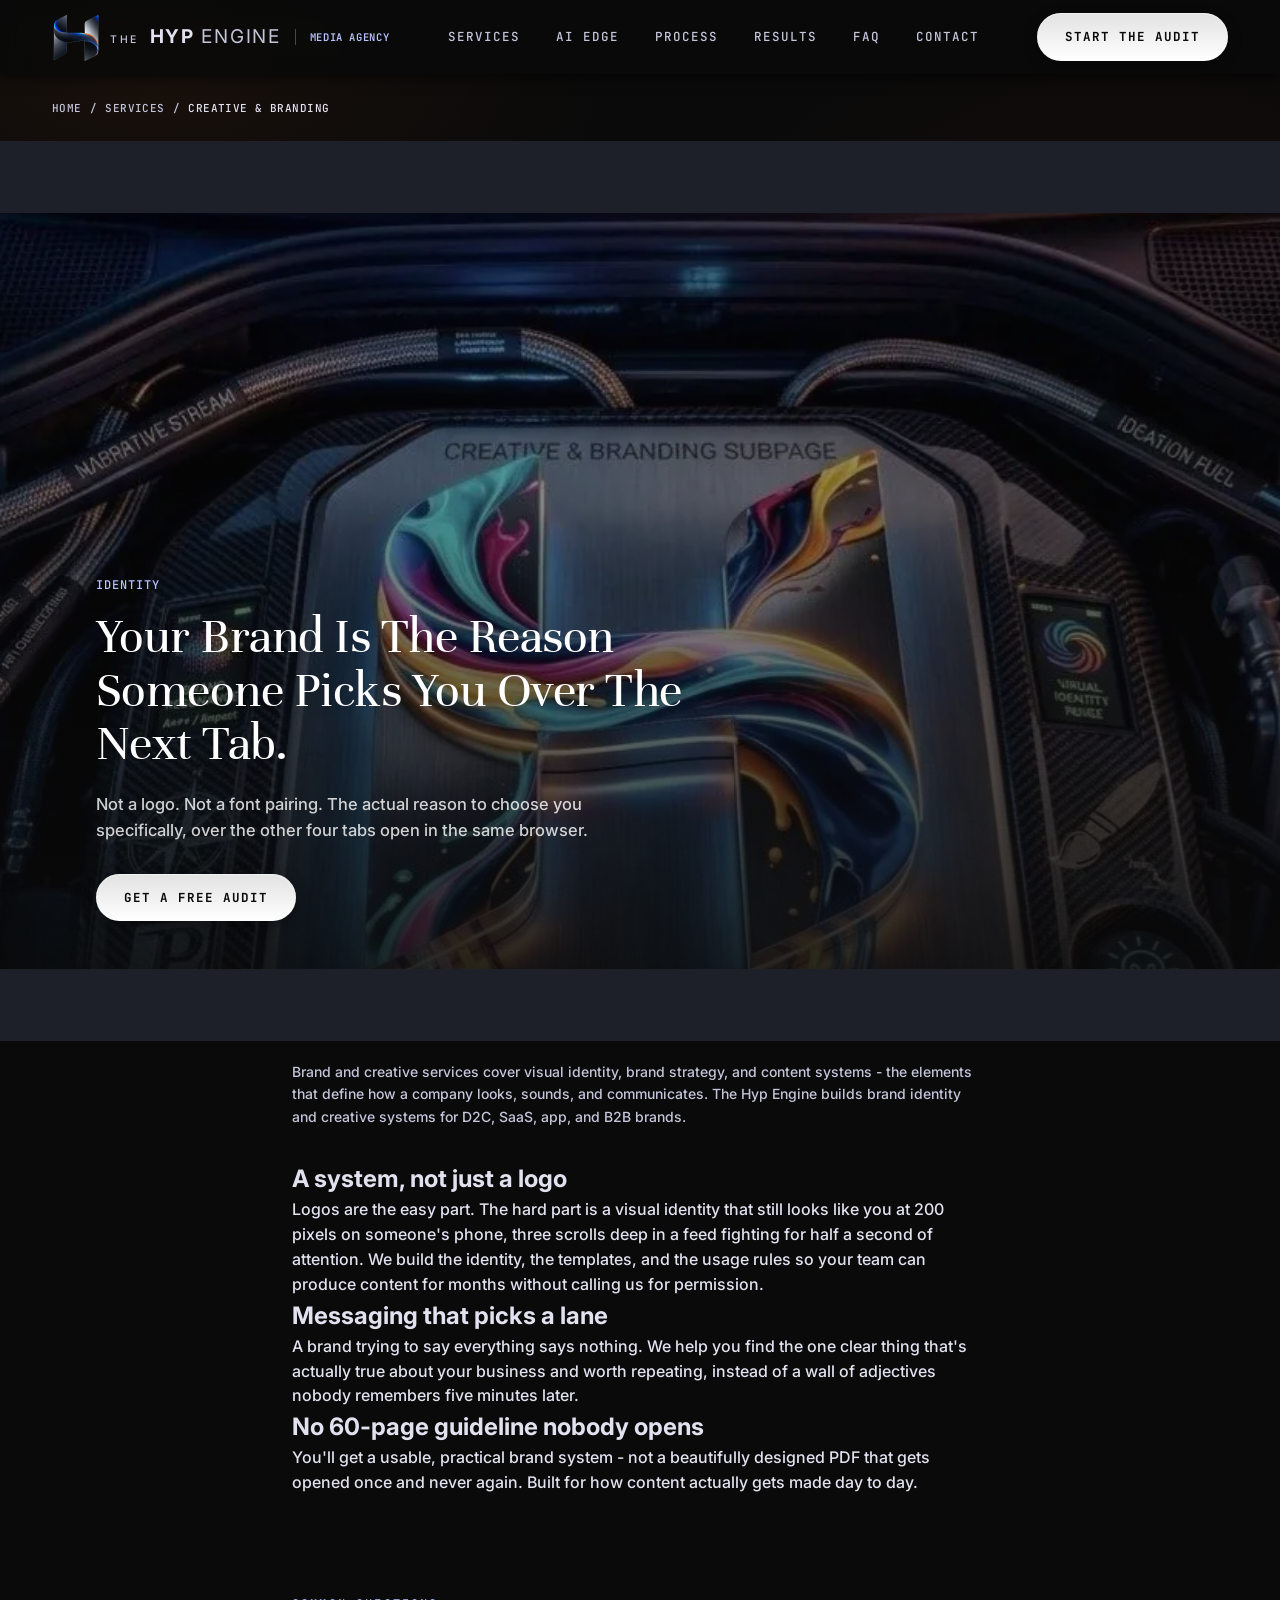
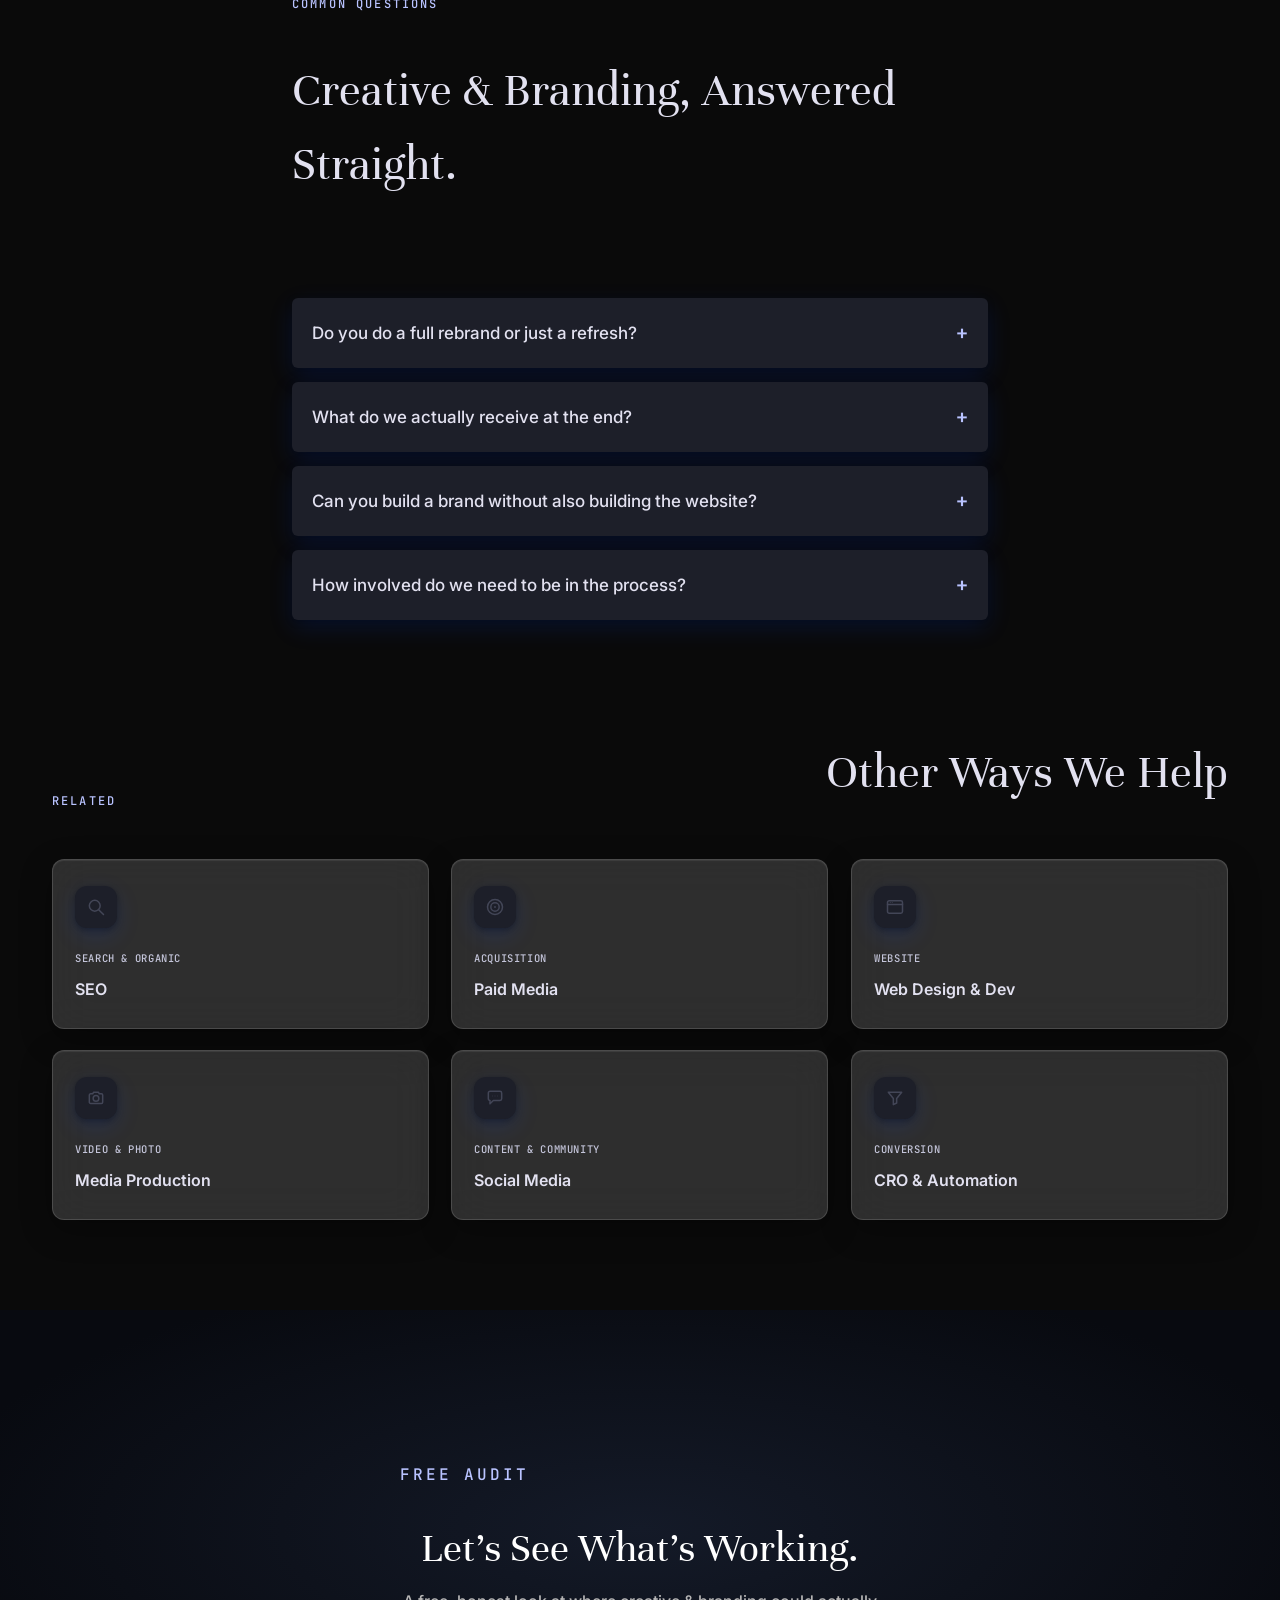
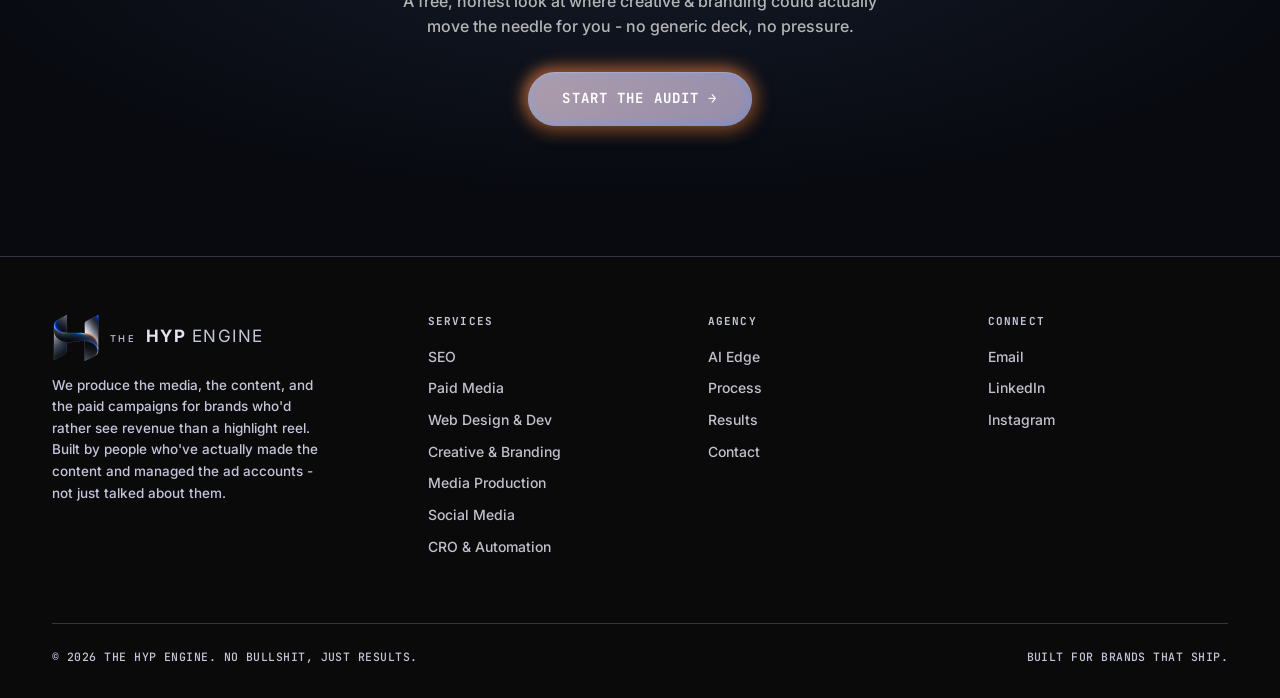
==== commit 1130472a: "UAE regional SEO targeting: update areaServed schema to include United Arab Emirates alongside World" ====
--- a/creative/index.html
+++ b/creative/index.html
@@ -29,7 +29,7 @@
 <link rel="preconnect" href="https://fonts.googleapis.com">
 <link rel="preconnect" href="https://fonts.gstatic.com" crossorigin>
 <link href="https://fonts.googleapis.com/css2?family=Unna:wght@400;700&family=Inter:wght@400;500;600;700;800;900&family=JetBrains+Mono:wght@400;500;700&display=swap" rel="stylesheet">
-<link rel="stylesheet" href="/assets/styles.css?v15">
+<link rel="stylesheet" href="/assets/styles.css?v17">
 
 <script type="application/ld+json">
 {
@@ -41,7 +41,7 @@
     "name": "The Hyp Engine",
     "url": "https://www.thehypengine.com/"
   },
-  "areaServed": "Worldwide",
+  "areaServed": ["United Arab Emirates", "Worldwide"],
   "url": "https://www.thehypengine.com/creative/",
   "description": "Brand identity systems built to hold up across every platform - not just a mockup. Messaging that says one clear thing instead of everything at once.",
   "speakable": {
--- a/assets/styles.css
+++ b/assets/styles.css
@@ -417,6 +417,7 @@
     position:relative;
     padding:96px 0 120px;
     min-height:100vh;
+    min-height:100dvh;
     display:flex;
     align-items:center;
     overflow:hidden;
@@ -460,7 +461,10 @@
     position:relative; z-index:2;
     display:grid; grid-template-columns:minmax(0, 1.15fr); gap:40px; align-items:center;
   }
-  .wrap.hero-inner{ padding-left:12px; }
+  .wrap.hero-inner{ max-width:none; margin-left:0; padding-left:56px; padding-right:32px; }
+  @media (max-width:960px){
+    .wrap.hero-inner{ padding-left:24px; }
+  }
   .hero h1, .section-head h2, .faq h2, .cta h2,
   .stage h3, .gauge-center .num,
   .manifesto-head h2, .process h2, .results h2, .deliverables h2, .ai-edge-copy h2{
@@ -491,28 +495,6 @@
     color:var(--off); font-weight:600;
   }
   .hero-ctas{ display:flex; gap:16px; flex-wrap:wrap; align-items:center; }
-
-  .channel-pills{
-    display:flex; flex-wrap:wrap; gap:10px;
-    list-style:none; margin-top:32px;
-  }
-  .hero-fit{
-    font-family:var(--mono); font-size:12px; color:var(--off-dim);
-    margin-top:22px; letter-spacing:.01em;
-  }
-  .channel-pills li{
-    font-family:var(--mono); font-size:11px; letter-spacing:.05em; text-transform:uppercase;
-    color:var(--off-dim);
-    background:var(--neu-bg);
-    border-radius:10px;
-    box-shadow:var(--neu-raised-sm);
-    padding:8px 14px;
-    transition:color .2s, transform .2s, box-shadow .2s;
-  }
-  .channel-pills li:hover{
-    color:var(--signal); transform:translateY(-3px) scale(1.05);
-    box-shadow:6px 6px 12px var(--neu-dark), -4px -4px 10px var(--neu-light), 0 0 14px rgba(255,75,31,.2);
-  }
 
   .hero-video-scrim{
     position:absolute; inset:0; z-index:1; pointer-events:none;
@@ -1343,12 +1325,10 @@
     .hero-badge{ font-size:11px; padding:8px 14px; }
     .hero h1{ font-size:clamp(38px, 11vw, 60px); }
     .hero .lede{ font-size:15.5px; }
-    .channel-pills{ gap:8px; margin-top:26px; }
-    .channel-pills li{ font-size:11px; }
     .hero-ctas{ gap:12px; }
     .hero-ctas .btn{ flex:1 1 auto; justify-content:center; text-align:center; }
     .panel, .manifesto-card, .faq-item{
-      box-shadow:5px 5px 12px var(--neu-dark), -4px -4px 10px var(--neu-light);
+      box-shadow:0 8px 24px rgba(0,0,0,.35), inset 0 1px 1px rgba(255,255,255,.08);
     }
   }
 
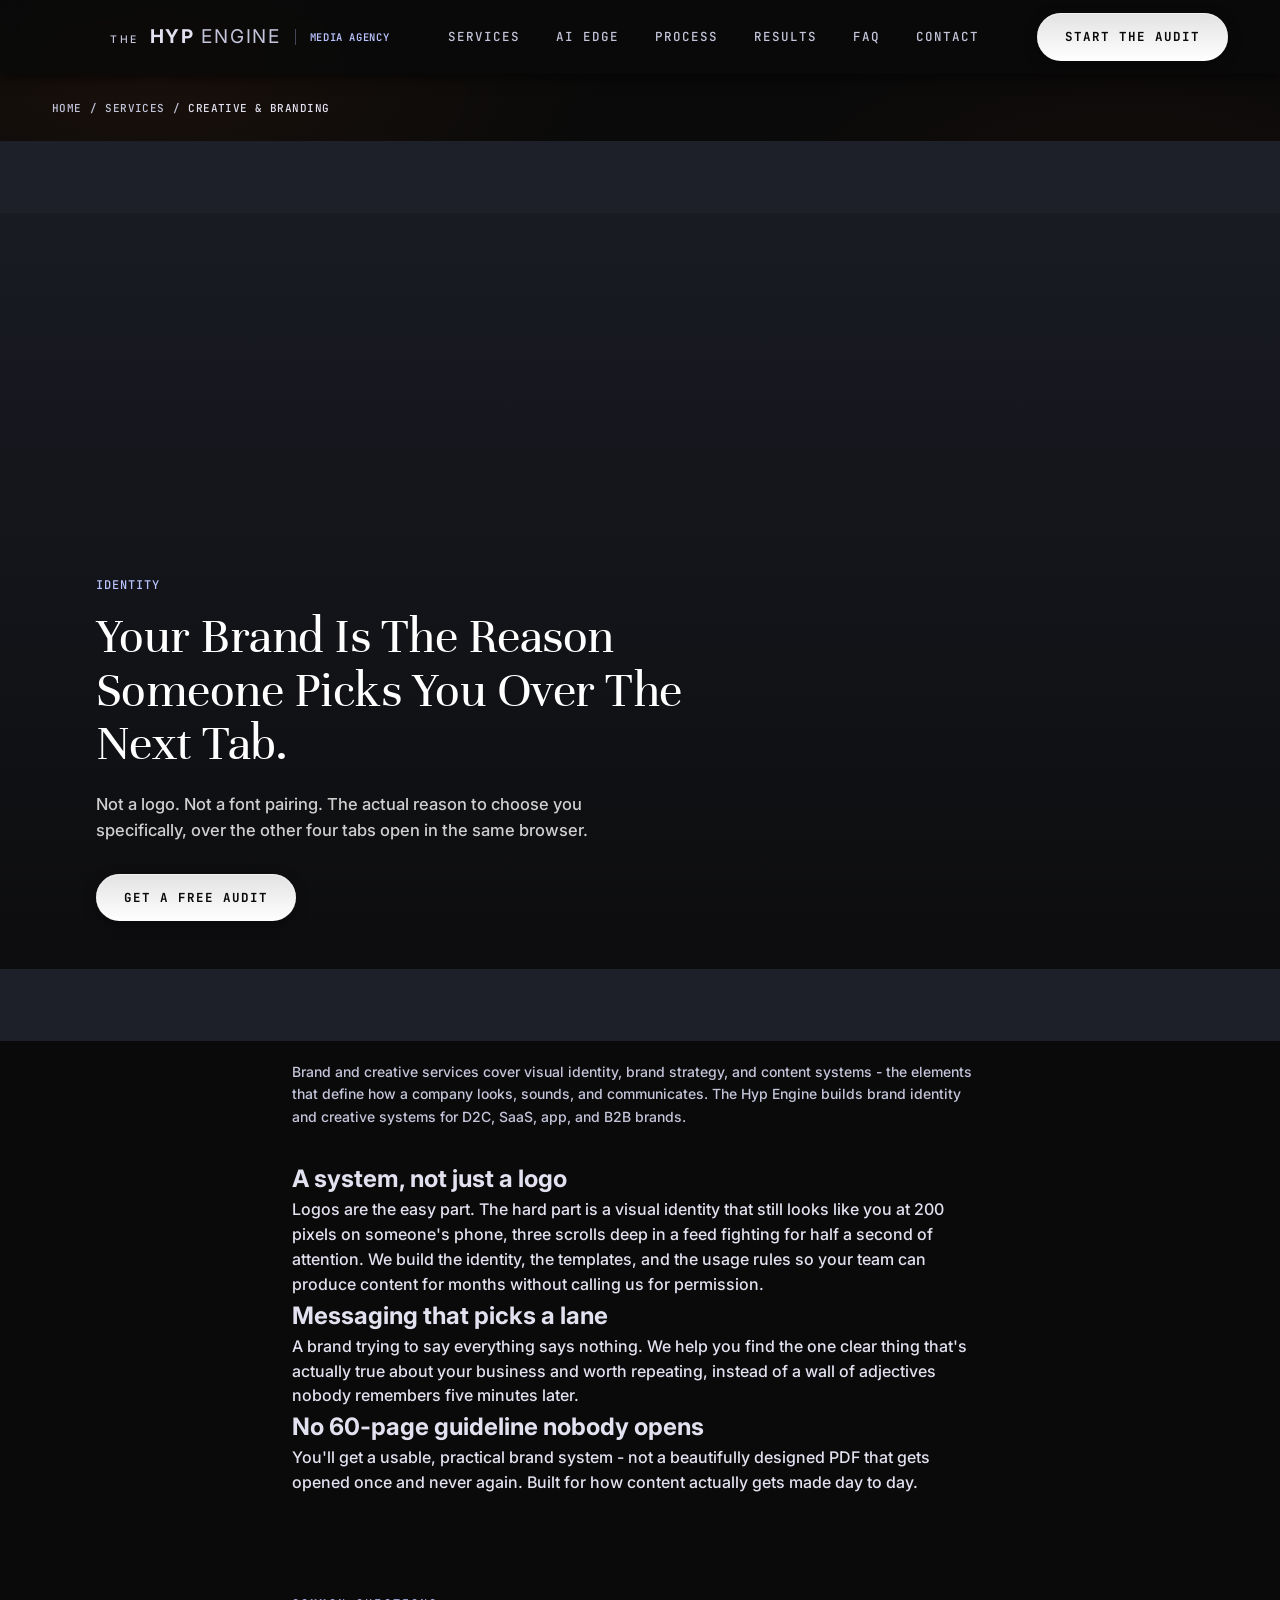
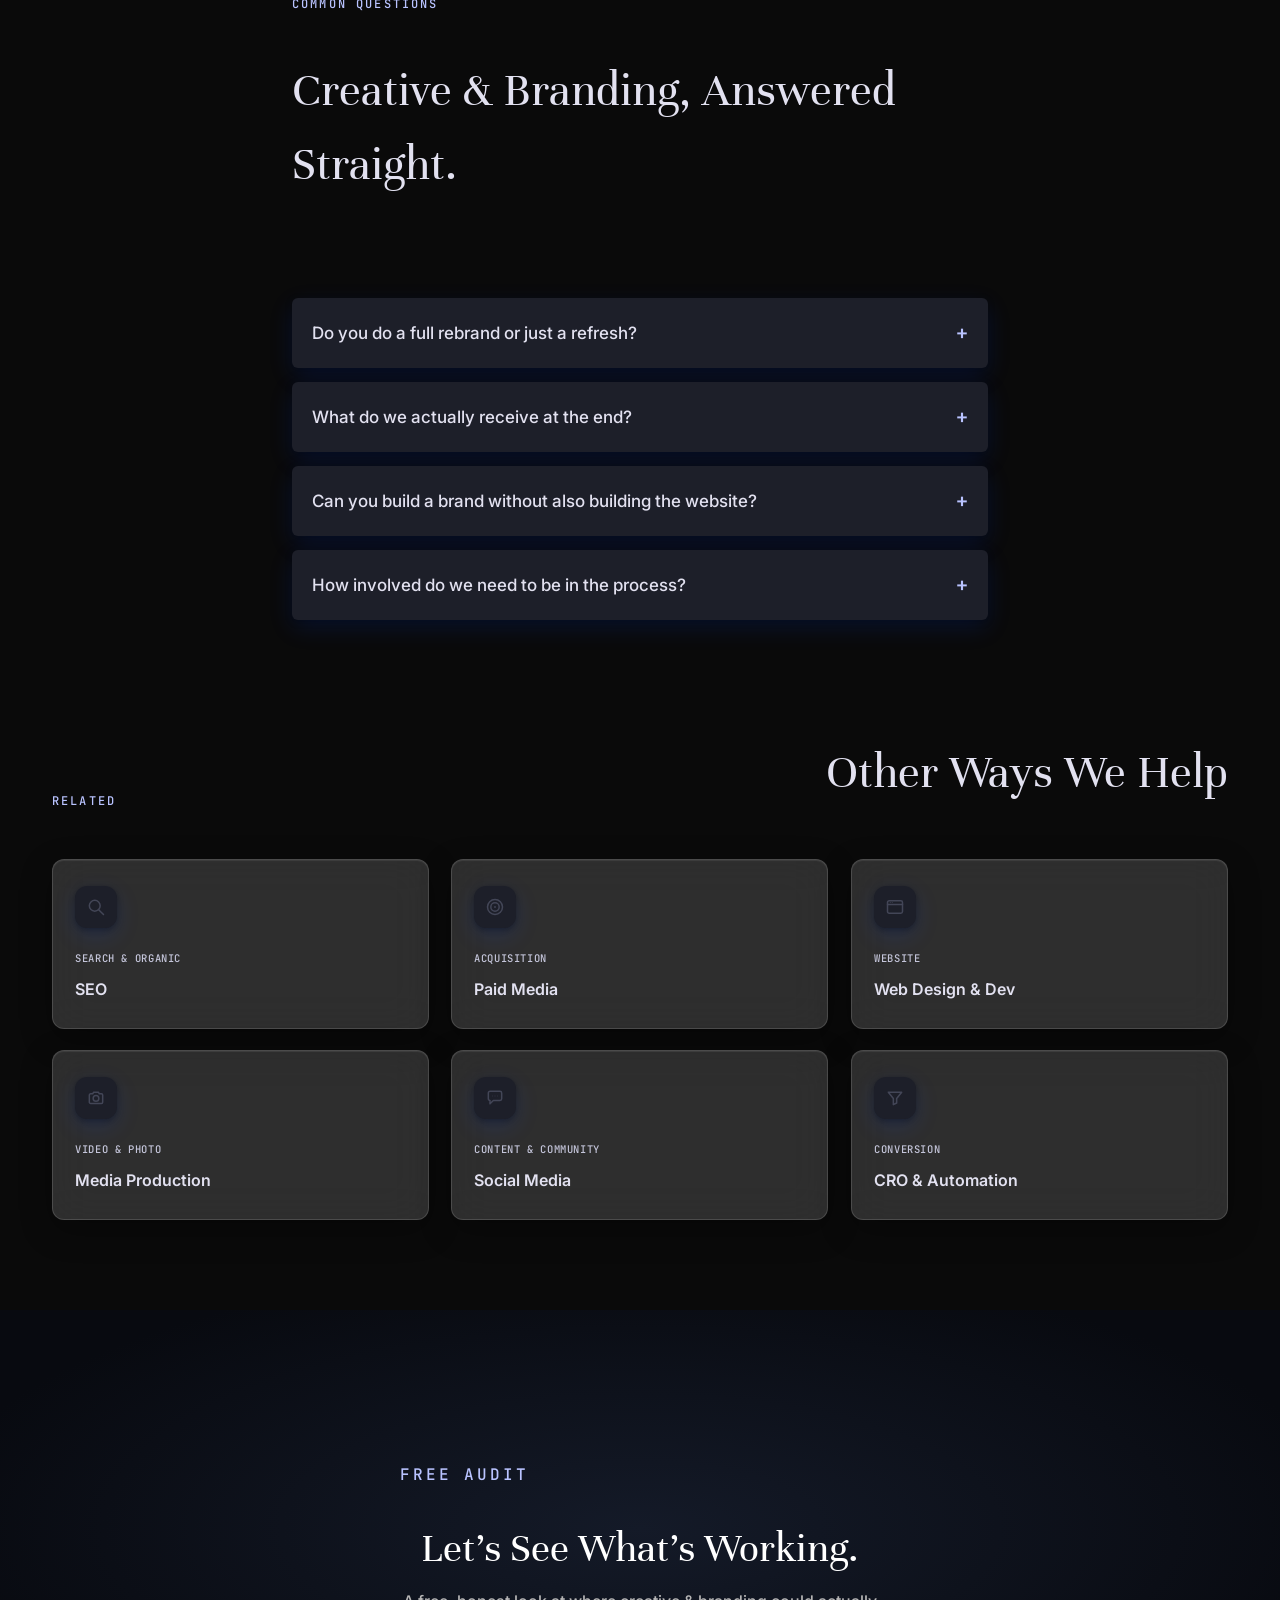
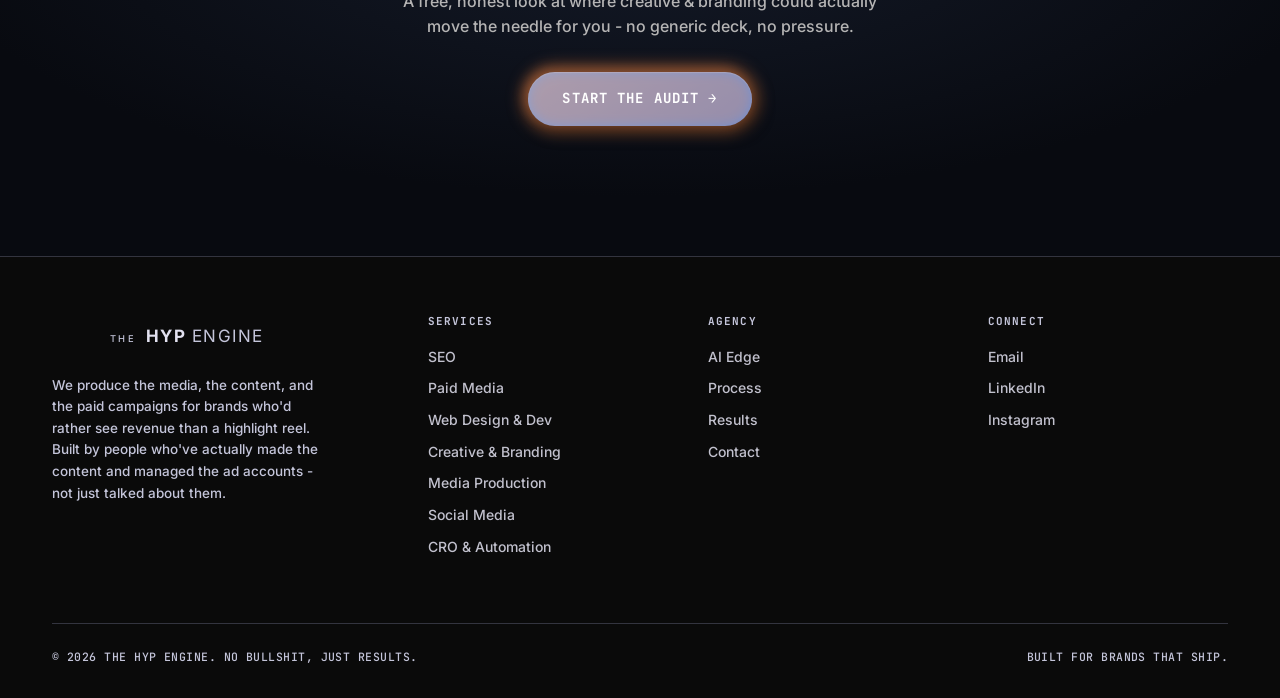
==== commit 8d08ed8c: "Replace scroll-scrub hero video with the supercar clip (all-intra re-encoded, verified 240/240 keyfr" ====
--- a/creative/index.html
+++ b/creative/index.html
@@ -14,18 +14,12 @@
 <meta property="og:title" content="Branding & Creative Design | The Hyp Engine - Media Agency">
 <meta property="og:description" content="Brand identity systems built to hold up across every platform - not just a mockup. Messaging that says one clear thing instead of everything at once.">
 <meta property="og:url" content="https://www.thehypengine.com/creative/">
-<meta property="og:image" content="https://www.thehypengine.com/assets/logo.png">
-<meta property="og:image:width" content="600">
-<meta property="og:image:height" content="600">
 <meta property="og:locale" content="en_US">
 
 <meta name="twitter:card" content="summary_large_image">
 <meta name="twitter:title" content="Branding & Creative Design | The Hyp Engine - Media Agency">
 <meta name="twitter:description" content="Brand identity systems built to hold up across every platform - not just a mockup. Messaging that says one clear thing instead of everything at once.">
-<meta name="twitter:image" content="https://www.thehypengine.com/assets/logo.png">
-
-<link rel="icon" href="/assets/favicon.png" type="image/png">
-<link rel="preload" as="image" href="/assets/creative-hero.webp" imagesrcset="/assets/creative-hero-mobile.webp 800w, /assets/creative-hero.webp 1800w" imagesizes="100vw" type="image/webp" fetchpriority="high">
+
 <link rel="preconnect" href="https://fonts.googleapis.com">
 <link rel="preconnect" href="https://fonts.gstatic.com" crossorigin>
 <link href="https://fonts.googleapis.com/css2?family=Unna:wght@400;700&family=Inter:wght@400;500;600;700;800;900&family=JetBrains+Mono:wght@400;500;700&display=swap" rel="stylesheet">
@@ -123,7 +117,7 @@
   <div class="wrap nav">
     <a href="/" class="logo">
       <span class="logo-mark-wrap" id="logoMarkHeader">
-        <img src="/assets/favicon.png" alt="The Hyp Engine logo" class="logo-mark-img">
+        
       </span>
       <span class="logo-text"><span class="lw-the">THE</span> <span class="lw-hyp">HYP</span> <span class="lw-engine">ENGINE</span></span>
       <span class="logo-tag"><strong>Media Agency</strong></span>
@@ -159,7 +153,7 @@
 <main id="top" style="padding-top:24px;">
   <section class="hero" style="padding:0;">
     <div class="service-hero-photo is-fullscreen">
-      <picture><source srcset="/assets/creative-hero-mobile.webp 800w, /assets/creative-hero.webp 1800w" sizes="100vw" type="image/webp"><img fetchpriority="high" src="/assets/creative-hero.jpg" srcset="/assets/creative-hero-mobile.jpg 800w, /assets/creative-hero.jpg 1800w" sizes="100vw" alt="Creative & Branding Subpage panel with brand strategy, visual identity, narrative design, and cultural impact metrics" class="service-hero-img" style="object-position:center 35%;"></picture>
+      
       <div class="service-hero-scrim"></div>
       <div class="wrap">
         <div class="service-hero-content">
@@ -282,7 +276,7 @@
       <div>
         <div class="foot-logo">
           <span class="logo-mark-wrap" id="logoMarkFooter">
-            <img src="/assets/favicon.png" alt="The Hyp Engine logo" class="logo-mark-img">
+            
           </span>
           <span class="logo-text"><span class="lw-the">THE</span> <span class="lw-hyp">HYP</span> <span class="lw-engine">ENGINE</span></span>
         </div>
--- a/assets/styles.css
+++ b/assets/styles.css
@@ -36,6 +36,33 @@
   }
   html{ transition:background-color .4s ease; }
   body{ transition:background-color .4s ease, color .4s ease; }
+
+  .liquid-glass{
+    background:var(--glass-bg);
+    backdrop-filter:blur(var(--glass-blur));
+    -webkit-backdrop-filter:blur(var(--glass-blur));
+    border:none;
+    box-shadow:inset 0 1px 1px rgba(255,255,255,.1);
+    position:relative;
+    overflow:hidden;
+  }
+  .liquid-glass::before{
+    content:'';
+    position:absolute; inset:0;
+    border-radius:inherit;
+    padding:1.4px;
+    background:linear-gradient(180deg,
+      rgba(255,255,255,.45) 0%,
+      rgba(255,255,255,.15) 20%,
+      rgba(255,255,255,0) 40%,
+      rgba(255,255,255,0) 60%,
+      rgba(255,255,255,.15) 80%,
+      rgba(255,255,255,.45) 100%);
+    -webkit-mask:linear-gradient(#fff 0 0) content-box, linear-gradient(#fff 0 0);
+    -webkit-mask-composite:xor;
+    mask-composite:exclude;
+    pointer-events:none;
+  }
 
   .grain-overlay{
     position:fixed; inset:0; z-index:2;
@@ -428,6 +455,218 @@
     will-change:transform;
   }
 
+  /* ================= SCRUB HERO (scroll-scrubbed video intro) ================= */
+  .scrub-hero-track{
+    position:relative;
+    height:560vh;
+    min-height:3200px;
+    --scrub-fg:#ffffff;
+    --scrub-fg-soft:rgba(255,255,255,.78);
+    --scrub-fg-faint:rgba(255,255,255,.55);
+    --scrub-shade:#0A0A0A;
+    --scrub-rule:rgba(255,255,255,.2);
+    --scrub-ease:cubic-bezier(.22,.61,.36,1);
+    --scrub-pill-bg:#ffffff;
+    --scrub-pill-fg:#0a0908;
+  }
+  .scrub-hero-sticky{
+    position:fixed;
+    top:0; left:0; right:0;
+    height:100vh;
+    height:100dvh;
+    overflow:hidden;
+    background:var(--scrub-shade);
+  }
+  .scrub-boot{
+    position:absolute; inset:0; z-index:90;
+    display:flex; flex-direction:column; align-items:center; justify-content:center; gap:16px;
+    background:var(--scrub-shade);
+    transition:opacity .7s var(--scrub-ease), visibility .7s;
+  }
+  .scrub-boot.done{ opacity:0; visibility:hidden; }
+  .scrub-boot p{ font-size:12.5px; letter-spacing:.05em; color:var(--scrub-fg-faint); font-family:'Inter',sans-serif; }
+  .scrub-bar{ width:150px; height:1px; background:var(--scrub-rule); overflow:hidden; }
+  .scrub-bar i{ display:block; height:100%; width:100%; background:var(--scrub-fg); transform:scaleX(0); transform-origin:0 50%; }
+  .scrub-stage{ position:absolute; inset:0; z-index:0; overflow:hidden; background:var(--scrub-shade); }
+  .scrub-stage video{
+    position:absolute; top:50%; left:50%; width:100%; height:100%;
+    transform:translate(-50%,-50%) scale(1.02); object-fit:cover; filter:contrast(1.02) brightness(.68); will-change:transform;
+  }
+  .scrub-veil{
+    position:absolute; inset:0; pointer-events:none;
+    background:linear-gradient(to bottom, rgba(0,0,0,.38) 0%, rgba(0,0,0,0) 22%, rgba(0,0,0,0) 78%, rgba(0,0,0,.42) 100%), rgba(0,0,0,.2);
+  }
+  .scrub-grain{
+    position:absolute; inset:-50%; opacity:.13; mix-blend-mode:multiply; pointer-events:none;
+    background-image:url("data:image/svg+xml;utf8,<svg xmlns='http://www.w3.org/2000/svg' width='140' height='140'><filter id='n'><feTurbulence type='fractalNoise' baseFrequency='.85' numOctaves='3'/></filter><rect width='140' height='140' filter='url(%23n)' opacity='.5'/></svg>");
+  }
+  .scrub-meter{
+    position:absolute; top:0; left:0; z-index:50; height:2px; width:100%;
+    transform:scaleX(0); transform-origin:0 50%; background:var(--scrub-fg); opacity:.55;
+  }
+  .scrub-panels{ position:absolute; inset:0; z-index:20; pointer-events:none; }
+  .scrub-panel{
+    position:absolute; inset:0; display:flex; flex-direction:column;
+    align-items:flex-start; justify-content:center; text-align:left;
+    padding:60px clamp(24px, 6vw, 80px);
+    opacity:0; will-change:opacity,transform;
+  }
+  .scrub-panel-inner{
+    max-width:420px;
+    display:flex; flex-direction:column; align-items:flex-start;
+  }
+  .scrub-eyebrow{
+    display:flex; align-items:center; justify-content:flex-start; flex-wrap:wrap;
+    gap:6px 12px; font-family:'Inter',sans-serif; font-size:12.5px; letter-spacing:.045em; color:var(--scrub-fg-soft);
+    margin-bottom:clamp(16px,2vw,22px); max-width:min(46ch, 100%); text-align:center;
+  }
+  .scrub-h1{
+    font-family:var(--display); color:var(--scrub-fg); font-weight:400;
+    font-size:clamp(30px, 5.2vw, 68px); line-height:.98; letter-spacing:-.01em; max-width:15ch;
+    margin:0;
+  }
+  .scrub-sub{
+    margin-top:clamp(18px,2.2vw,28px); font-family:'Inter',sans-serif; font-size:clamp(15px,1.28vw,19px);
+    line-height:1.5; letter-spacing:-.008em; color:var(--scrub-fg-soft); max-width:min(46ch, 100%);
+  }
+  .scrub-cta{ margin-top:clamp(28px,3.4vw,44px); pointer-events:auto; width:100%; display:flex; justify-content:flex-start; }
+  .scrub-pill{
+    display:inline-flex; align-items:center; justify-content:center; height:48px;
+    padding:0 27px; border-radius:999px; background:var(--scrub-pill-bg); color:var(--scrub-pill-fg);
+    font-family:'Inter',sans-serif; font-size:15px; font-weight:500; letter-spacing:-.008em; text-decoration:none;
+    white-space:nowrap; border:1px solid rgba(10,9,8,.12);
+    box-shadow:0 1px 0 rgba(255,255,255,.10) inset;
+    transition:transform .4s var(--scrub-ease), background .3s var(--scrub-ease);
+  }
+  .scrub-pill:hover{ transform:translateY(-2px); background:#000; }
+  @media (max-width:720px){
+    .scrub-h1{ max-width:12ch; font-size:clamp(26px, 8vw, 42px); }
+    .scrub-sub{ font-size:14px; max-width:34ch; }
+  }
+  @media (max-width:420px){
+    .scrub-h1{ max-width:11ch; font-size:clamp(24px, 8.5vw, 32px); }
+    .scrub-eyebrow{ font-size:11px; letter-spacing:.04em; max-width:28ch; }
+    .scrub-cta .scrub-pill{ width:100%; max-width:280px; height:44px; padding:0 20px; font-size:14px; }
+  }
+  @media (prefers-reduced-motion: reduce){
+    .scrub-hero-track{ height:auto; min-height:0; }
+    .scrub-hero-sticky{ position:relative; top:0; height:auto; min-height:600px; }
+    .scrub-panel{ position:relative; opacity:1 !important; transform:none !important; padding:80px clamp(20px,5vw,60px); }
+  }
+
+  /* ================= SERVICES LIST (typographic, no tiles) ================= */
+  /* ================= ABOUT ================= */
+  .about-section{ padding:160px 0 80px; background:#0A0A0A; position:relative; }
+  .about-label{ font-family:var(--mono); font-size:13px; color:var(--off-dim); letter-spacing:.1em; text-transform:uppercase; margin-bottom:24px; }
+  .about-heading{
+    font-family:var(--display); font-size:clamp(30px,4.6vw,58px); line-height:1.15; color:var(--off); max-width:18ch; margin:0;
+  }
+  .about-heading em{ font-style:italic; color:var(--off-dim); }
+
+  /* ================= FEATURED ================= */
+  .featured-section{ padding:40px 0 100px; background:#0A0A0A; }
+  .featured-media{ position:relative; border-radius:24px; overflow:hidden; aspect-ratio:16/9; }
+  .featured-media video{ width:100%; height:100%; object-fit:cover; }
+  .featured-overlay{
+    position:absolute; inset:0;
+    background:linear-gradient(to top, rgba(0,0,0,.6), transparent 55%);
+    display:flex; align-items:flex-end; justify-content:space-between; gap:24px;
+    padding:32px; flex-wrap:wrap;
+  }
+  .featured-card{ border-radius:20px; padding:28px; max-width:420px; }
+  .featured-card-label{ display:block; font-family:var(--mono); font-size:11px; letter-spacing:.08em; text-transform:uppercase; color:rgba(255,255,255,.6); margin-bottom:12px; }
+  .featured-card-body{ font-family:var(--body); font-size:15px; line-height:1.55; color:#fff; margin:0; }
+  .featured-cta{
+    display:inline-flex; align-items:center; border-radius:999px; padding:14px 28px;
+    font-family:var(--body); font-size:14px; font-weight:500; color:#fff; text-decoration:none;
+    transition:transform .3s ease;
+  }
+  .featured-cta:hover{ transform:scale(1.05); }
+
+  /* ================= PHILOSOPHY ================= */
+  .philosophy-section{ padding:100px 0 140px; background:#0A0A0A; }
+  .philosophy-heading{
+    font-family:var(--display); font-size:clamp(36px,5.6vw,72px); color:var(--off); margin:0 0 64px;
+  }
+  .philosophy-heading em{ font-style:italic; color:var(--off-dim); }
+  .philosophy-grid{ display:grid; grid-template-columns:1fr auto 1fr; gap:48px; align-items:start; }
+  .philosophy-divider{ width:1px; background:rgba(255,255,255,.1); align-self:stretch; }
+  .philosophy-block-label{ display:block; font-family:var(--mono); font-size:11px; letter-spacing:.08em; text-transform:uppercase; color:var(--off-dim); margin-bottom:16px; }
+  .philosophy-block-body{ font-family:var(--body); font-size:16px; line-height:1.65; color:var(--off-dim); margin:0; }
+  @media (max-width:800px){
+    .philosophy-grid{ grid-template-columns:1fr; gap:32px; }
+    .philosophy-divider{ width:100%; height:1px; }
+  }
+  @media (max-width:640px){
+    .about-section{ padding:120px 0 60px; }
+    .featured-section{ padding:20px 0 70px; }
+    .featured-overlay{ flex-direction:column; align-items:stretch; }
+    .featured-card{ max-width:100%; }
+    .philosophy-section{ padding:70px 0 90px; }
+  }
+
+  .services-tiles{ padding:140px 0; position:relative; background:#0A0A0A; overflow:hidden; }
+  .services-tiles::before{
+    content:''; position:absolute; inset:0; pointer-events:none;
+    background:radial-gradient(ellipse at center, rgba(255,255,255,.02) 0%, transparent 60%);
+  }
+  .services-tiles-head{
+    display:flex; align-items:flex-end; justify-content:space-between; gap:16px;
+    margin-bottom:48px; position:relative; z-index:1;
+  }
+  .services-tiles-title{ font-family:var(--display); font-size:clamp(30px,4vw,48px); color:var(--off); margin:0; }
+  .services-tiles-label{ font-family:var(--mono); font-size:13px; color:var(--off-dim); letter-spacing:.05em; }
+  .services-tiles-grid{
+    display:grid; grid-template-columns:repeat(3, 1fr); gap:24px;
+    position:relative; z-index:1;
+  }
+  .services-tile{
+    border-radius:24px;
+    text-decoration:none;
+    display:block;
+    transition:transform .4s ease;
+  }
+  .services-tile:hover{ transform:translateY(-4px); }
+  .services-tile-media{
+    aspect-ratio:16/10; overflow:hidden; position:relative;
+  }
+  .services-tile-media::after{
+    content:''; position:absolute; inset:0;
+    background:linear-gradient(to top, rgba(0,0,0,.5), transparent 60%);
+  }
+  .services-tile-media img{
+    width:100%; height:100%; object-fit:cover;
+    transition:transform .7s ease;
+  }
+  .services-tile:hover .services-tile-media img{ transform:scale(1.06); }
+  .services-tile-body{ padding:24px; position:relative; }
+  .services-tile-tag{
+    font-family:var(--mono); font-size:11px; letter-spacing:.08em; text-transform:uppercase; color:var(--off-dim);
+    display:block; margin-bottom:14px;
+  }
+  .services-tile-arrow{
+    position:absolute; top:24px; right:24px;
+    width:34px; height:34px; border-radius:50%;
+    display:flex; align-items:center; justify-content:center;
+    color:#fff; font-size:15px;
+    transition:transform .3s ease;
+  }
+  .services-tile:hover .services-tile-arrow{ transform:rotate(45deg); }
+  .services-tile-title{
+    font-family:var(--display); font-size:clamp(18px,1.8vw,22px); color:var(--off); margin:0 0 10px;
+  }
+  .services-tile-desc{
+    font-family:var(--body); font-size:13.5px; line-height:1.55; color:var(--off-dim); margin:0;
+  }
+  @media (max-width:960px){
+    .services-tiles-grid{ grid-template-columns:repeat(2, 1fr); }
+  }
+  @media (max-width:640px){
+    .services-tiles{ padding:90px 0; }
+    .services-tiles-grid{ grid-template-columns:1fr; }
+    .services-tiles-label{ display:none; }
+  }
+
   .glass-panel{
     background:var(--glass-bg);
     backdrop-filter:blur(var(--glass-blur));
@@ -1203,7 +1442,7 @@
     position:fixed; right:28px; bottom:28px; z-index:90;
     display:flex; align-items:center; gap:10px;
     background:var(--signal); color:var(--ink);
-    font-family:var(--mono); font-size:12px; font-weight:600; letter-spacing:.06em; text-transform:uppercase;
+    font-family:'Inter',sans-serif; font-size:14.5px; font-weight:500; letter-spacing:-.008em;
     padding:14px 20px;
     border-radius:var(--neu-radius-sm);
     box-shadow:0 8px 24px rgba(0,0,0,.4);
@@ -1320,7 +1559,7 @@
     .foot-grid{ grid-template-columns:1fr; }
     .process-track{ row-gap:36px; }
     .foot-bottom{ flex-direction:column; align-items:flex-start; }
-    .float-cta{ right:16px; bottom:16px; padding:12px 16px; font-size:11px; }
+    .float-cta{ right:16px; bottom:16px; padding:12px 16px; font-size:12.5px; }
     .back-to-top{ right:16px; bottom:70px; width:36px; height:36px; }
     .hero-badge{ font-size:11px; padding:8px 14px; }
     .hero h1{ font-size:clamp(38px, 11vw, 60px); }
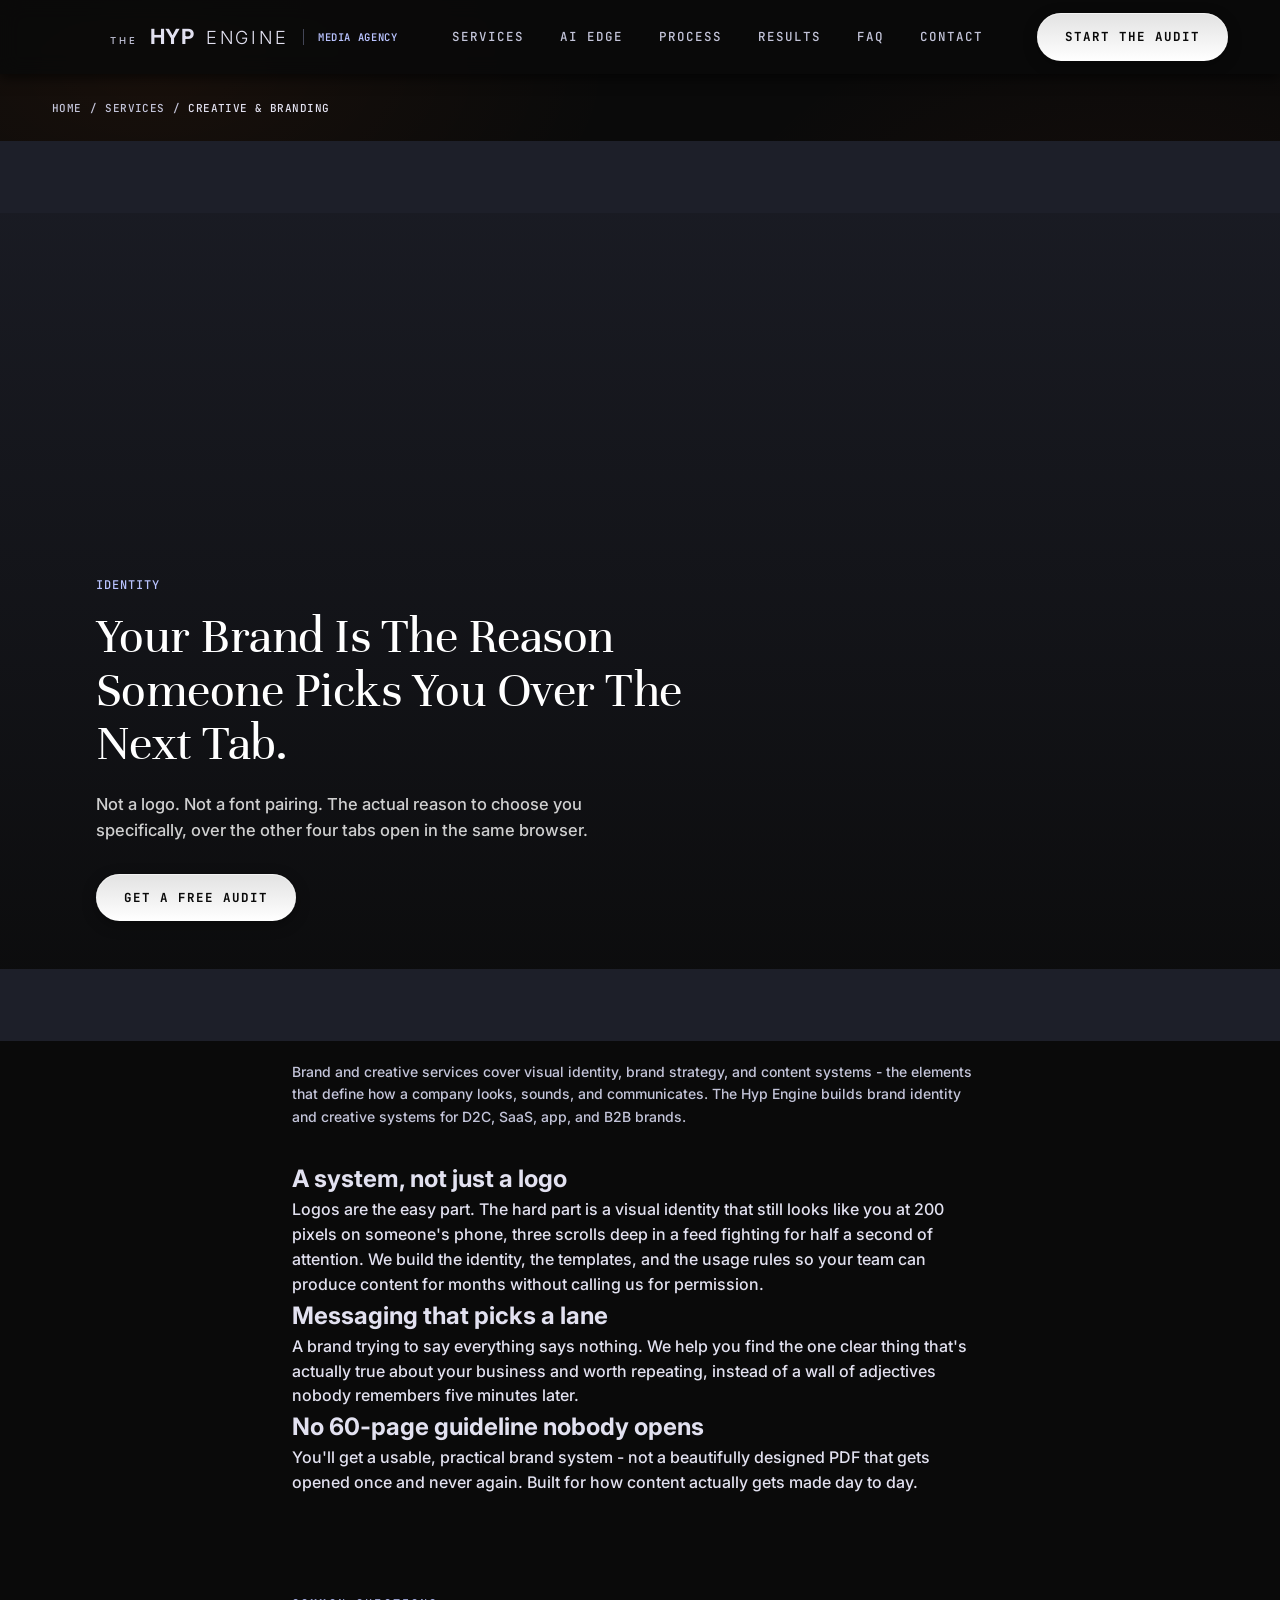
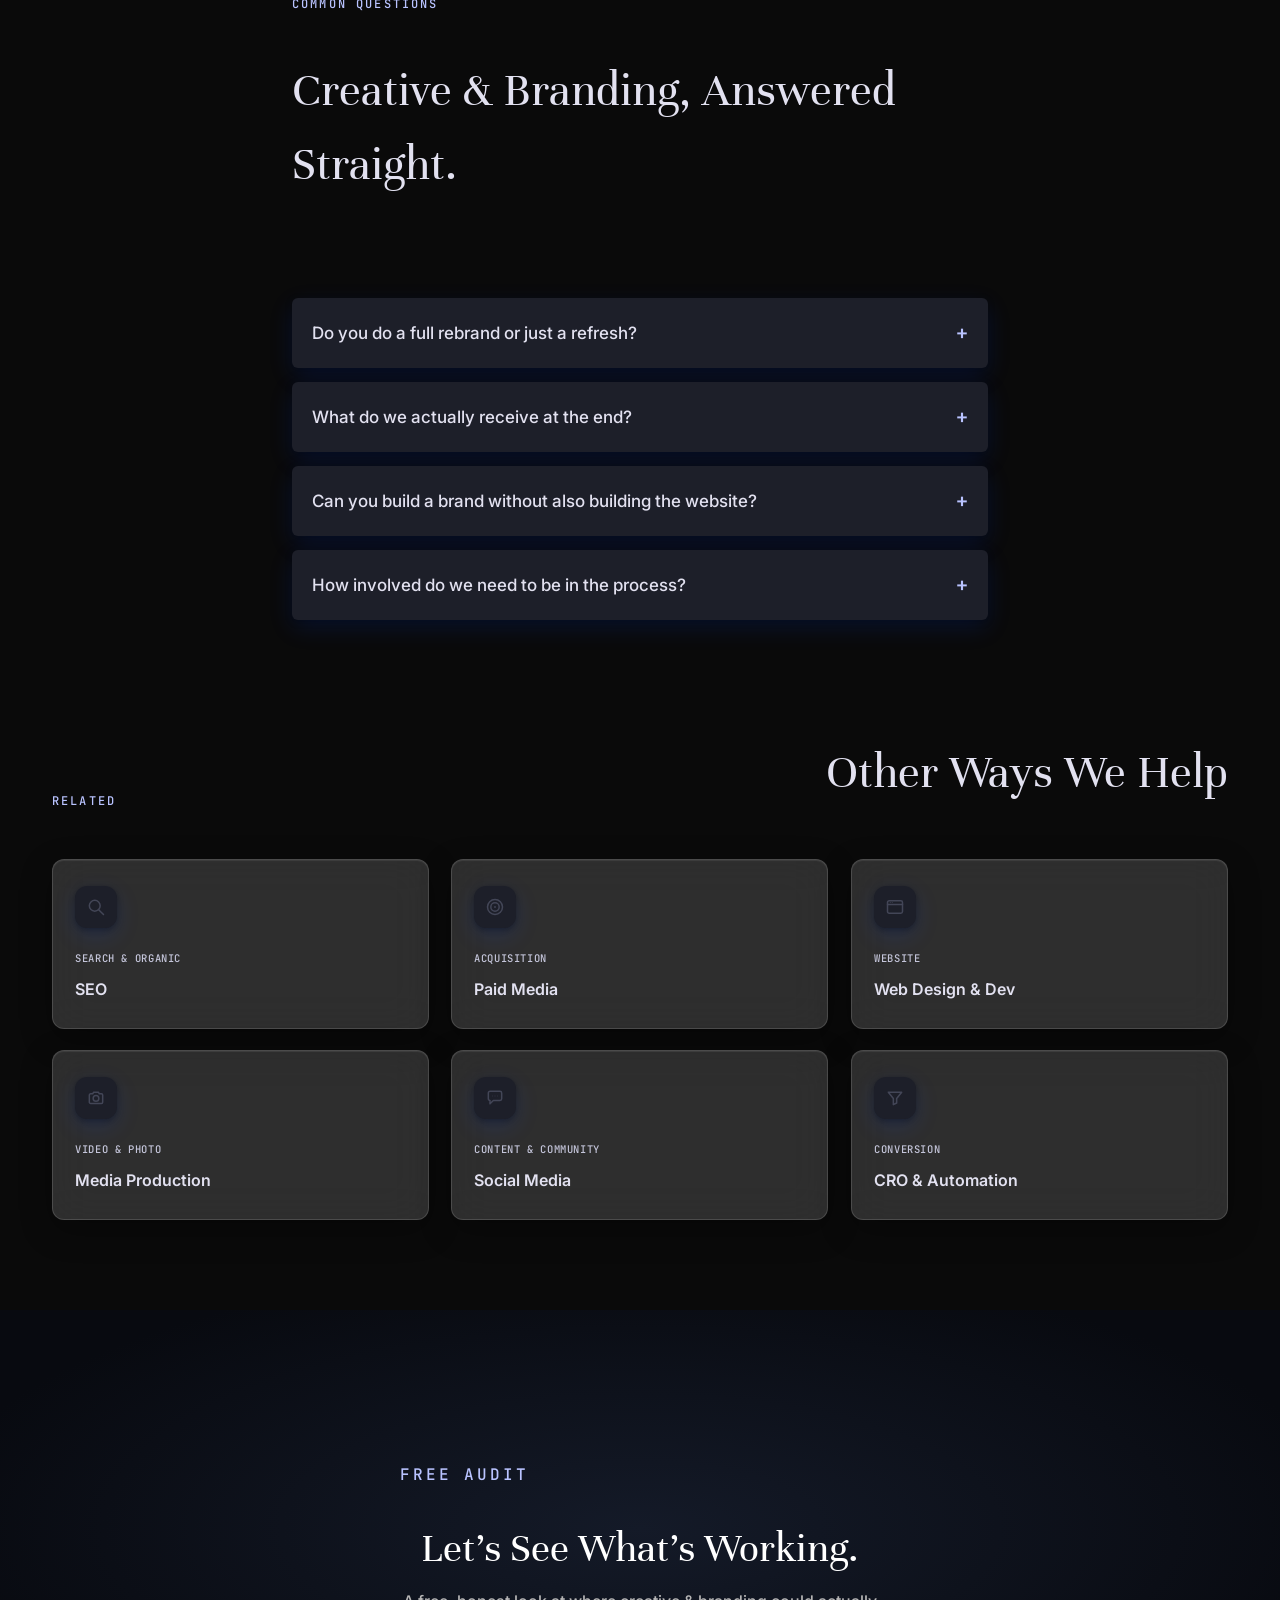
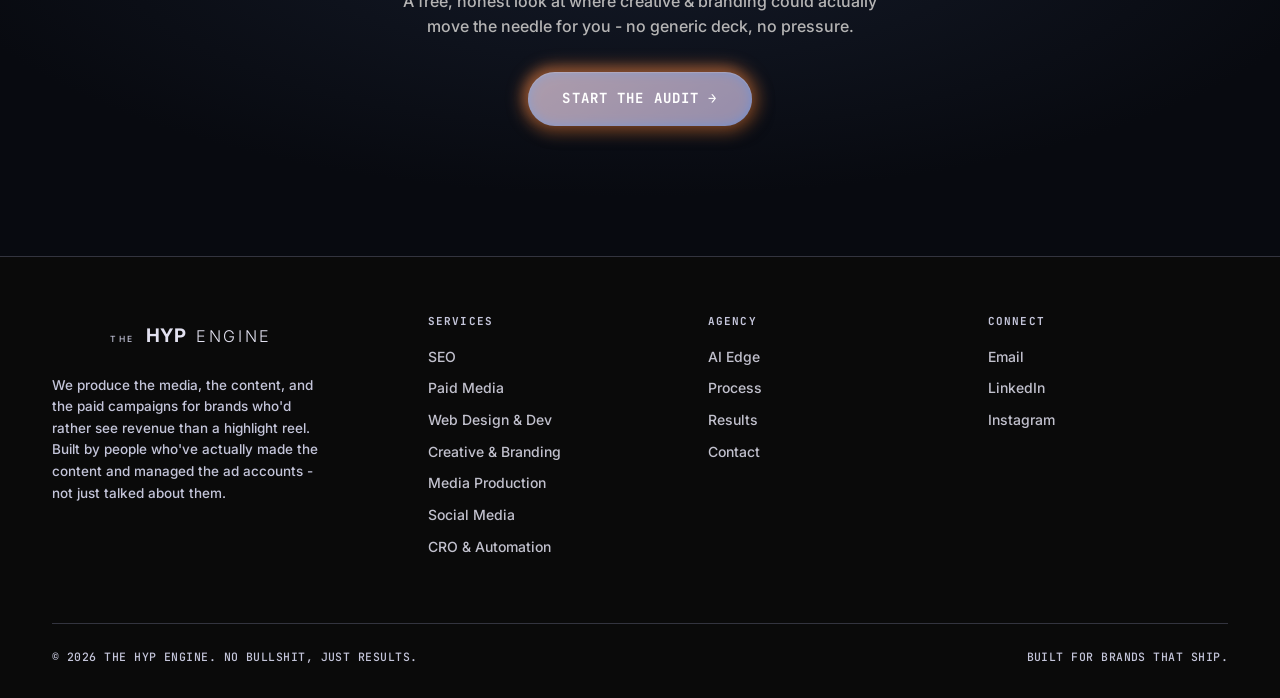
==== commit de34ee17: "Restyle wordmark to match the video logo's typography (wider ENGINE tracking, more HYP size contrast" ====
--- a/creative/index.html
+++ b/creative/index.html
@@ -22,7 +22,7 @@
 
 <link rel="preconnect" href="https://fonts.googleapis.com">
 <link rel="preconnect" href="https://fonts.gstatic.com" crossorigin>
-<link href="https://fonts.googleapis.com/css2?family=Unna:wght@400;700&family=Inter:wght@400;500;600;700;800;900&family=JetBrains+Mono:wght@400;500;700&display=swap" rel="stylesheet">
+<link href="https://fonts.googleapis.com/css2?family=Unna:wght@400;700&family=Inter:wght@300;400;500;600;700;800;900&family=JetBrains+Mono:wght@400;500;700&display=swap" rel="stylesheet">
 <link rel="stylesheet" href="/assets/styles.css?v17">
 
 <script type="application/ld+json">
--- a/assets/styles.css
+++ b/assets/styles.css
@@ -246,11 +246,11 @@
   }
   .logo-text{ white-space:nowrap; flex-shrink:0; }
   .logo-text .lw-the{
-    font-weight:500; color:var(--off-dim); font-size:.55em; letter-spacing:.25em;
-    margin-right:4px;
-  }
-  .logo-text .lw-hyp{ font-weight:700; color:var(--off); }
-  .logo-text .lw-engine{ font-weight:400; color:var(--off-dim); }
+    font-weight:500; color:var(--off-dim); font-size:.5em; letter-spacing:.3em;
+    margin-right:6px;
+  }
+  .logo-text .lw-hyp{ font-weight:700; color:var(--off); font-size:1.1em; letter-spacing:.01em; }
+  .logo-text .lw-engine{ font-weight:300; color:var(--off); font-size:.95em; letter-spacing:.16em; margin-left:5px; }
   .logo .dot{
     width:9px; height:9px; border-radius:50%;
     background:var(--signal);
@@ -573,9 +573,6 @@
     display:flex; align-items:flex-end; justify-content:space-between; gap:24px;
     padding:32px; flex-wrap:wrap;
   }
-  .featured-card{ border-radius:20px; padding:28px; max-width:420px; }
-  .featured-card-label{ display:block; font-family:var(--mono); font-size:11px; letter-spacing:.08em; text-transform:uppercase; color:rgba(255,255,255,.6); margin-bottom:12px; }
-  .featured-card-body{ font-family:var(--body); font-size:15px; line-height:1.55; color:#fff; margin:0; }
   .featured-cta{
     display:inline-flex; align-items:center; border-radius:999px; padding:14px 28px;
     font-family:var(--body); font-size:14px; font-weight:500; color:#fff; text-decoration:none;
@@ -589,19 +586,10 @@
     font-family:var(--display); font-size:clamp(36px,5.6vw,72px); color:var(--off); margin:0 0 64px;
   }
   .philosophy-heading em{ font-style:italic; color:var(--off-dim); }
-  .philosophy-grid{ display:grid; grid-template-columns:1fr auto 1fr; gap:48px; align-items:start; }
-  .philosophy-divider{ width:1px; background:rgba(255,255,255,.1); align-self:stretch; }
-  .philosophy-block-label{ display:block; font-family:var(--mono); font-size:11px; letter-spacing:.08em; text-transform:uppercase; color:var(--off-dim); margin-bottom:16px; }
-  .philosophy-block-body{ font-family:var(--body); font-size:16px; line-height:1.65; color:var(--off-dim); margin:0; }
-  @media (max-width:800px){
-    .philosophy-grid{ grid-template-columns:1fr; gap:32px; }
-    .philosophy-divider{ width:100%; height:1px; }
-  }
   @media (max-width:640px){
     .about-section{ padding:120px 0 60px; }
     .featured-section{ padding:20px 0 70px; }
     .featured-overlay{ flex-direction:column; align-items:stretch; }
-    .featured-card{ max-width:100%; }
     .philosophy-section{ padding:70px 0 90px; }
   }
 
@@ -615,7 +603,6 @@
     margin-bottom:48px; position:relative; z-index:1;
   }
   .services-tiles-title{ font-family:var(--display); font-size:clamp(30px,4vw,48px); color:var(--off); margin:0; }
-  .services-tiles-label{ font-family:var(--mono); font-size:13px; color:var(--off-dim); letter-spacing:.05em; }
   .services-tiles-grid{
     display:grid; grid-template-columns:repeat(3, 1fr); gap:24px;
     position:relative; z-index:1;
@@ -627,25 +614,9 @@
     transition:transform .4s ease;
   }
   .services-tile:hover{ transform:translateY(-4px); }
-  .services-tile-media{
-    aspect-ratio:16/10; overflow:hidden; position:relative;
-  }
-  .services-tile-media::after{
-    content:''; position:absolute; inset:0;
-    background:linear-gradient(to top, rgba(0,0,0,.5), transparent 60%);
-  }
-  .services-tile-media img{
-    width:100%; height:100%; object-fit:cover;
-    transition:transform .7s ease;
-  }
-  .services-tile:hover .services-tile-media img{ transform:scale(1.06); }
-  .services-tile-body{ padding:24px; position:relative; }
-  .services-tile-tag{
-    font-family:var(--mono); font-size:11px; letter-spacing:.08em; text-transform:uppercase; color:var(--off-dim);
-    display:block; margin-bottom:14px;
-  }
+  .services-tile-body{ padding:28px 24px; position:relative; }
   .services-tile-arrow{
-    position:absolute; top:24px; right:24px;
+    position:absolute; top:26px; right:24px;
     width:34px; height:34px; border-radius:50%;
     display:flex; align-items:center; justify-content:center;
     color:#fff; font-size:15px;
@@ -653,10 +624,7 @@
   }
   .services-tile:hover .services-tile-arrow{ transform:rotate(45deg); }
   .services-tile-title{
-    font-family:var(--display); font-size:clamp(18px,1.8vw,22px); color:var(--off); margin:0 0 10px;
-  }
-  .services-tile-desc{
-    font-family:var(--body); font-size:13.5px; line-height:1.55; color:var(--off-dim); margin:0;
+    font-family:var(--display); font-size:clamp(18px,1.8vw,22px); color:var(--off); margin:0; padding-right:44px;
   }
   @media (max-width:960px){
     .services-tiles-grid{ grid-template-columns:repeat(2, 1fr); }
@@ -664,7 +632,6 @@
   @media (max-width:640px){
     .services-tiles{ padding:90px 0; }
     .services-tiles-grid{ grid-template-columns:1fr; }
-    .services-tiles-label{ display:none; }
   }
 
   .glass-panel{
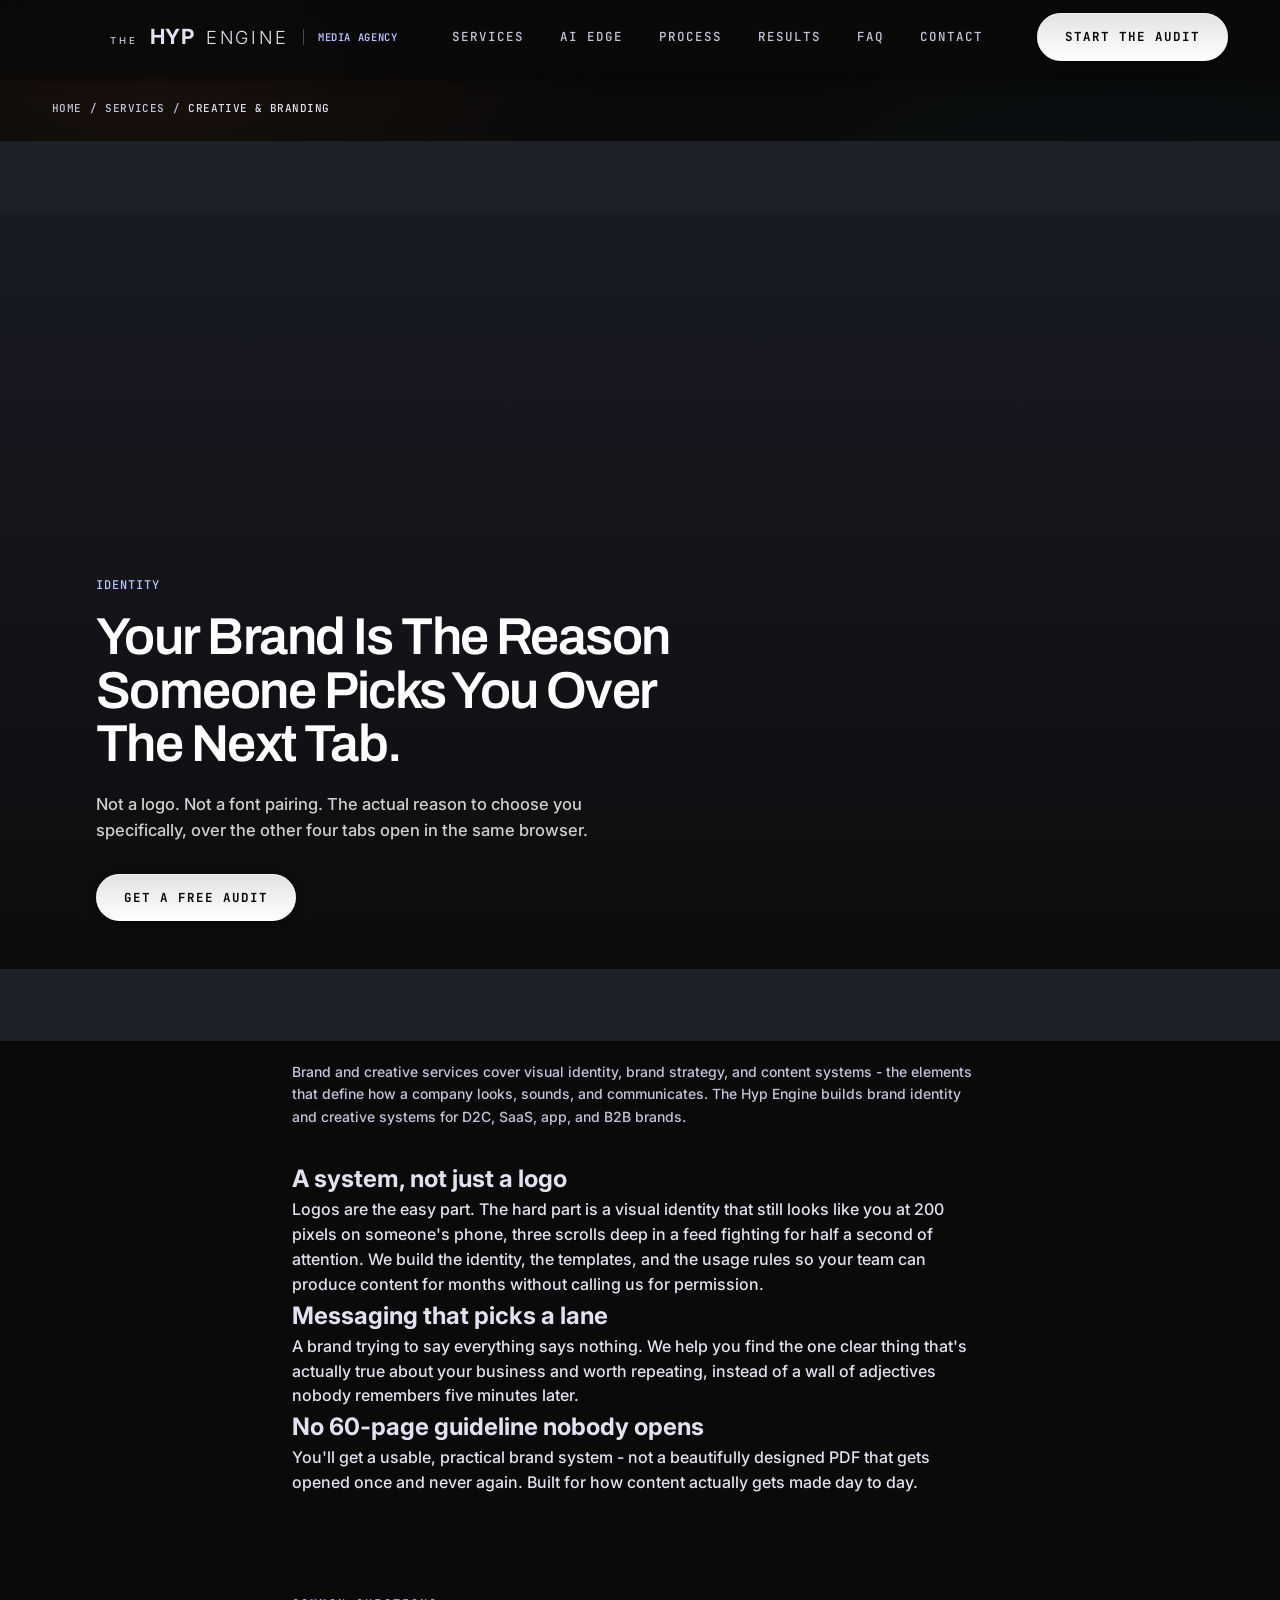
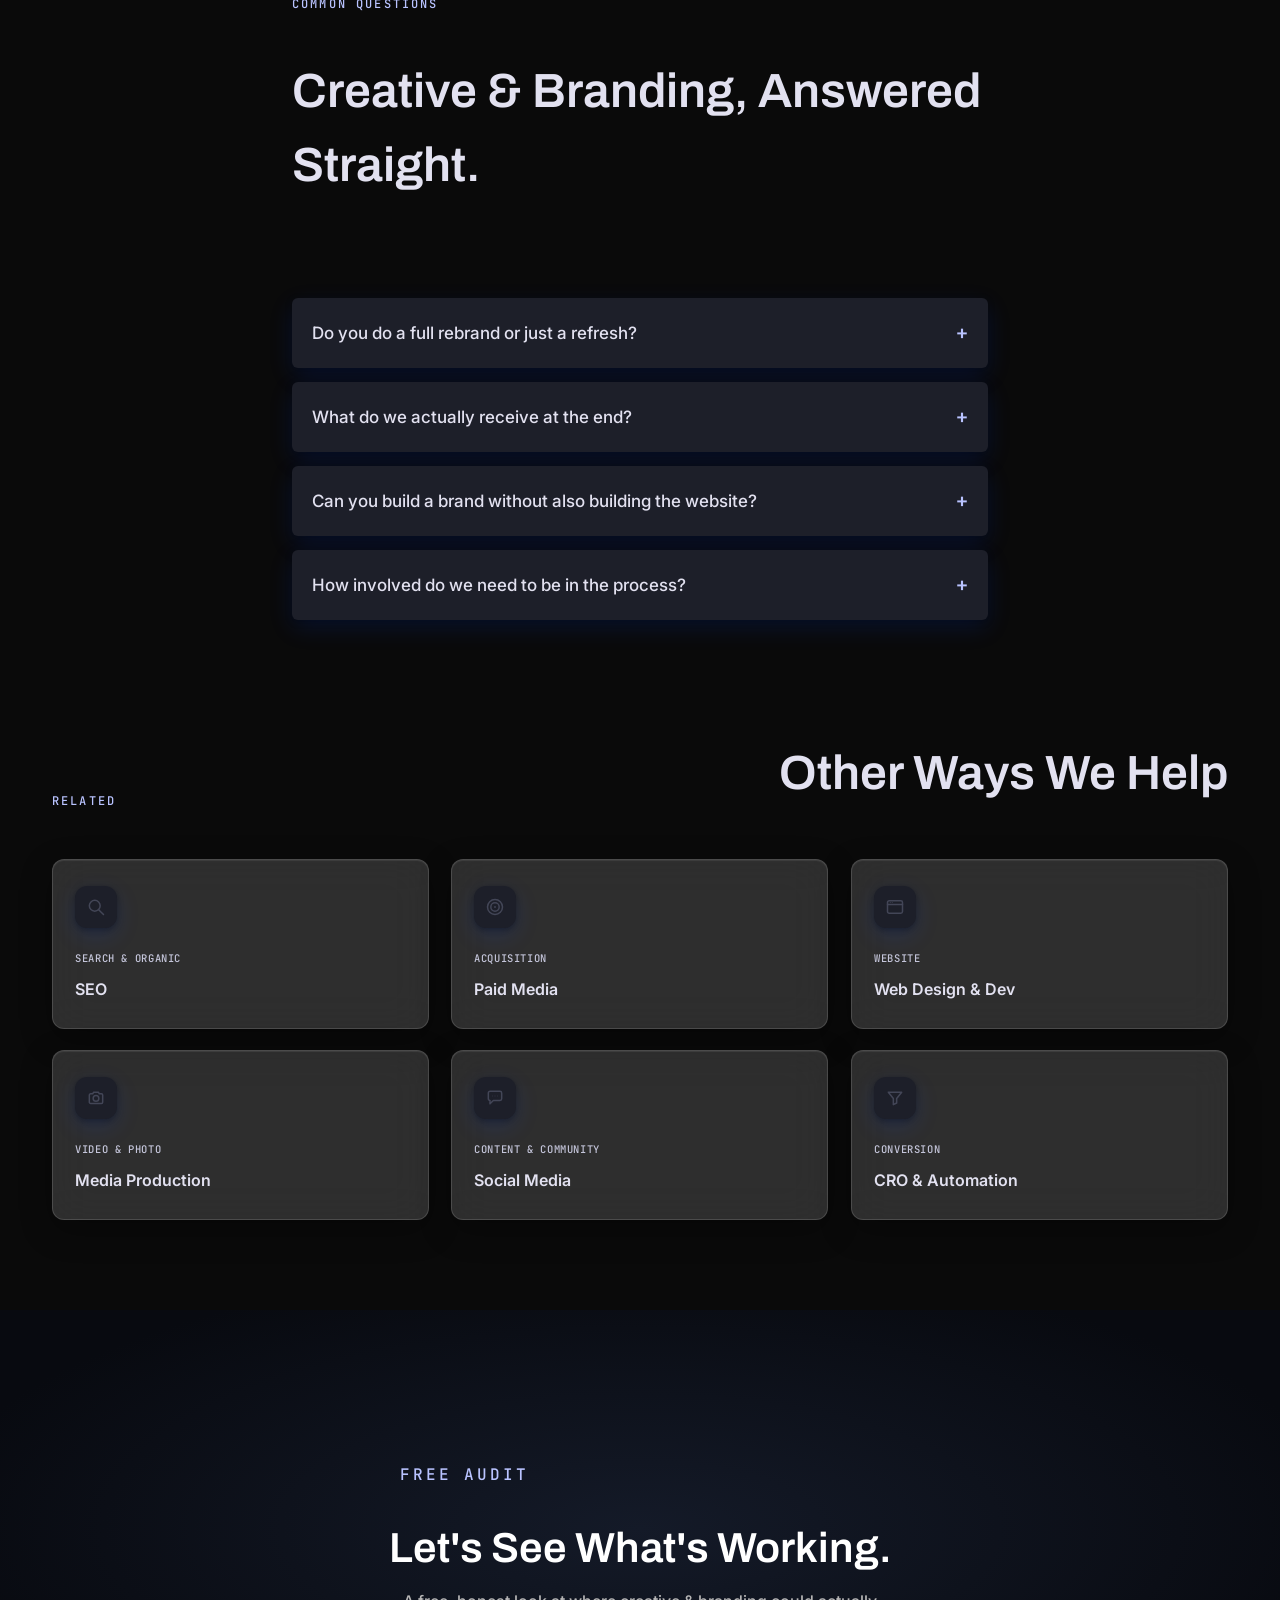
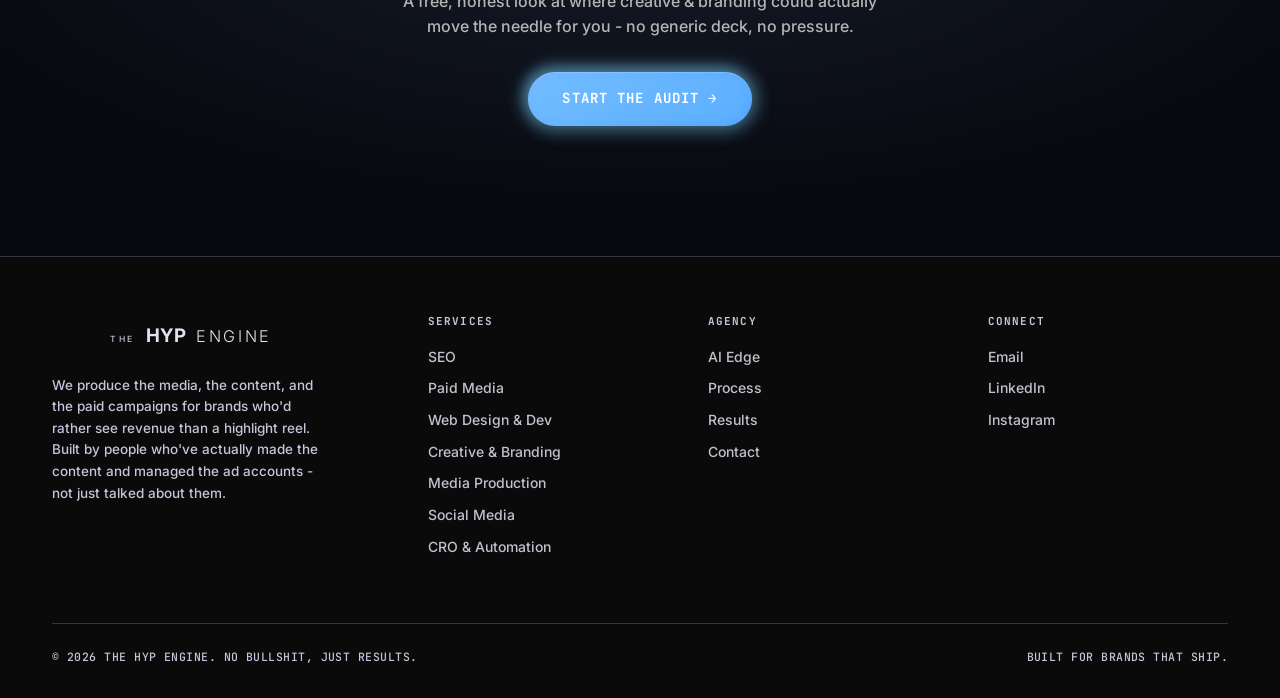
==== commit 561e8d09: "Switch the display font from Unna to Archivo across all 8 pages, and move the hero text lower (from " ====
--- a/creative/index.html
+++ b/creative/index.html
@@ -8,6 +8,8 @@
 <meta name="robots" content="index, follow">
 <link rel="canonical" href="https://www.thehypengine.com/creative/">
 <meta name="theme-color" content="#F6F2E9">
+<link rel="icon" type="image/png" href="/assets/favicon.png">
+<link rel="apple-touch-icon" href="/assets/favicon.png">
 
 <meta property="og:type" content="website">
 <meta property="og:site_name" content="The Hyp Engine">
@@ -15,14 +17,18 @@
 <meta property="og:description" content="Brand identity systems built to hold up across every platform - not just a mockup. Messaging that says one clear thing instead of everything at once.">
 <meta property="og:url" content="https://www.thehypengine.com/creative/">
 <meta property="og:locale" content="en_US">
+<meta property="og:image" content="https://www.thehypengine.com/assets/logo.png">
+<meta property="og:image:width" content="600">
+<meta property="og:image:height" content="600">
 
 <meta name="twitter:card" content="summary_large_image">
 <meta name="twitter:title" content="Branding & Creative Design | The Hyp Engine - Media Agency">
 <meta name="twitter:description" content="Brand identity systems built to hold up across every platform - not just a mockup. Messaging that says one clear thing instead of everything at once.">
+<meta name="twitter:image" content="https://www.thehypengine.com/assets/logo.png">
 
 <link rel="preconnect" href="https://fonts.googleapis.com">
 <link rel="preconnect" href="https://fonts.gstatic.com" crossorigin>
-<link href="https://fonts.googleapis.com/css2?family=Unna:wght@400;700&family=Inter:wght@300;400;500;600;700;800;900&family=JetBrains+Mono:wght@400;500;700&display=swap" rel="stylesheet">
+<link href="https://fonts.googleapis.com/css2?family=Archivo:wght@400;500;600;700&family=Inter:wght@300;400;500;600;700;800;900&family=JetBrains+Mono:wght@400;500;700&display=swap" rel="stylesheet">
 <link rel="stylesheet" href="/assets/styles.css?v17">
 
 <script type="application/ld+json">
@@ -33,7 +39,8 @@
   "provider": {
     "@type": "ProfessionalService",
     "name": "The Hyp Engine",
-    "url": "https://www.thehypengine.com/"
+    "url": "https://www.thehypengine.com/",
+    "logo": "https://www.thehypengine.com/assets/logo.png"
   },
   "areaServed": ["United Arab Emirates", "Worldwide"],
   "url": "https://www.thehypengine.com/creative/",
--- a/assets/styles.css
+++ b/assets/styles.css
@@ -6,12 +6,12 @@
     --steel-dim: #33343F;
     --signal: #B9C3FF;
     --signal-dim: #0047FF;
-    --rev: #FFB77F;
-    --rev-dim: #FF8A00;
+    --rev: #7FD4FF;
+    --rev-dim: #00A8E8;
     --off: #E2E1F0;
     --off-dim: #C4C5DA;
     --ink: #00228A;
-    --display: 'Unna', serif;
+    --display: 'Archivo', sans-serif;
     --body: 'Inter', -apple-system, BlinkMacSystemFont, sans-serif;
     --mono: 'JetBrains Mono', monospace;
     --wordmark: 'Inter', sans-serif;
@@ -80,45 +80,34 @@
   .custom-cursor.active{ opacity:1; }
   .cursor-dot{
     position:fixed; top:0; left:0;
-    width:7px; height:7px; margin:-3.5px 0 0 -3.5px;
-    border-radius:42% 58% 63% 37% / 41% 44% 56% 59%;
-    background:#C8420E;
-    box-shadow:0 0 8px rgba(200,66,14,.6);
-    animation:cursor-blob-morph 3.4s ease-in-out infinite;
+    width:4px; height:4px; margin:-2px 0 0 -2px;
+    border-radius:50%;
+    background:#fff;
+    box-shadow:0 0 6px rgba(185,195,255,.9), 0 0 14px rgba(185,195,255,.45);
+    transition:opacity .2s ease;
   }
   .cursor-ring{
     position:fixed; top:0; left:0;
-    width:34px; height:34px; margin:-17px 0 0 -17px;
-    border-radius:59% 41% 44% 56% / 37% 63% 41% 59%;
-    background:rgba(255,255,255,.4);
-    border:1.5px solid rgba(255,255,255,.75);
-    box-shadow:0 2px 12px rgba(20,20,40,.12), inset 0 1px 1px rgba(255,255,255,.55);
-    opacity:.85;
-    animation:cursor-blob-morph 4.2s ease-in-out infinite reverse;
-    transition:width .25s ease, height .25s ease, margin .25s ease, opacity .25s ease, border-color .25s ease, background .25s ease;
-  }
-  @keyframes cursor-blob-morph{
-    0%, 100%{ border-radius:42% 58% 63% 37% / 41% 44% 56% 59%; }
-    33%{ border-radius:63% 37% 41% 59% / 58% 42% 59% 41%; }
-    66%{ border-radius:37% 63% 58% 42% / 44% 56% 37% 63%; }
+    width:30px; height:30px; margin:-15px 0 0 -15px;
+    border-radius:50%;
+    background:transparent;
+    border:1px solid rgba(185,195,255,.75);
+    box-shadow:0 0 10px rgba(185,195,255,.25), inset 0 0 8px rgba(185,195,255,.12);
+    opacity:.9;
+    transition:width .25s ease, height .25s ease, margin .25s ease, opacity .25s ease, border-color .25s ease, box-shadow .25s ease;
   }
   .custom-cursor.hover .cursor-ring{
-    width:56px; height:56px; margin:-28px 0 0 -28px;
-    background:rgba(255,255,255,.32);
-    border-color:rgba(255,255,255,.85);
+    width:52px; height:52px; margin:-26px 0 0 -26px;
+    border-color:rgba(255,183,127,.9);
+    box-shadow:0 0 16px rgba(255,183,127,.35), inset 0 0 10px rgba(255,183,127,.15);
     opacity:1;
   }
   .custom-cursor.hover .cursor-dot{ opacity:0; }
   @media (prefers-reduced-motion: reduce){
-    .cursor-dot, .cursor-ring{ animation:none; border-radius:50%; }
+    .cursor-ring{ transition:none; }
   }
   @media (hover:none), (pointer:coarse){
     .custom-cursor{ display:none; }
-    .ink-trail-canvas{ display:none; }
-  }
-  .ink-trail-canvas{
-    position:fixed; inset:0; z-index:150;
-    pointer-events:none;
   }
   .click-spark{
     position:fixed; top:0; left:0;
@@ -146,8 +135,8 @@
     background-color:var(--black);
     background-image:
       radial-gradient(ellipse 60% 45% at 12% 8%, rgba(255,111,26,.06), transparent 60%),
-      radial-gradient(ellipse 55% 50% at 88% 30%, rgba(200,66,14,.06), transparent 60%),
-      radial-gradient(ellipse 60% 50% at 15% 68%, rgba(200,66,14,.05), transparent 60%),
+      radial-gradient(ellipse 55% 50% at 88% 30%, rgba(0,168,232,.06), transparent 60%),
+      radial-gradient(ellipse 60% 50% at 15% 68%, rgba(0,168,232,.05), transparent 60%),
       radial-gradient(ellipse 55% 45% at 90% 95%, rgba(255,111,26,.05), transparent 60%);
     background-attachment:fixed;
     background-repeat:no-repeat;
@@ -160,6 +149,7 @@
     -moz-osx-font-smoothing:grayscale;
     text-rendering:optimizeLegibility;
     overflow-x:hidden;
+    overflow-x:clip;
     transition:background-color .4s ease, color .4s ease;
   }  ::selection{ background:var(--signal); color:var(--ink); }
 
@@ -187,7 +177,7 @@
     content:"";
     position:absolute; inset:0;
     background:radial-gradient(150px circle at var(--mx,50%) var(--my,50%),
-      rgba(255,140,70,.2), rgba(255,75,31,.14) 45%, transparent 70%);
+      rgba(127,212,255,.2), rgba(0,168,232,.14) 45%, transparent 70%);
     opacity:0;
     transition:opacity .3s ease;
     pointer-events:none;
@@ -220,7 +210,7 @@
   .hero-badge-dot{
     width:8px; height:8px; border-radius:50%;
     background:var(--signal); flex-shrink:0;
-    box-shadow:0 0 10px 2px rgba(255,75,31,.6);
+    box-shadow:0 0 10px 2px rgba(0,168,232,.6);
     animation: pulse 1.8s ease-in-out infinite;
   }
 
@@ -320,7 +310,7 @@
     content:"";
     position:absolute; left:0; right:100%; bottom:-6px; height:2px;
     background:var(--signal);
-    box-shadow:0 0 8px rgba(255,75,31,.7);
+    box-shadow:0 0 8px rgba(0,168,232,.7);
     transition:right .25s ease;
   }
   nav.links a:hover{ color:var(--off); }
@@ -366,7 +356,7 @@
   .btn:hover{
     color:var(--rev);
     transform:translateY(-2px);
-    box-shadow:7px 7px 14px var(--neu-dark), -5px -5px 12px var(--neu-light), 0 0 18px rgba(255,75,31,.25);
+    box-shadow:7px 7px 14px var(--neu-dark), -5px -5px 12px var(--neu-light), 0 0 18px rgba(0,168,232,.25);
   }
   .btn:active{
     color:var(--signal);
@@ -429,7 +419,7 @@
     height:100%; width:0%;
     border-radius:999px;
     background:linear-gradient(90deg, var(--rev), var(--signal));
-    box-shadow:0 0 8px rgba(200,66,14,.55);
+    box-shadow:0 0 8px rgba(0,168,232,.55);
     transition:width .1s linear;
   }
   @media (prefers-reduced-motion: reduce){
@@ -458,8 +448,8 @@
   /* ================= SCRUB HERO (scroll-scrubbed video intro) ================= */
   .scrub-hero-track{
     position:relative;
-    height:560vh;
-    min-height:3200px;
+    height:720vh;
+    min-height:4200px;
     --scrub-fg:#ffffff;
     --scrub-fg-soft:rgba(255,255,255,.78);
     --scrub-fg-faint:rgba(255,255,255,.55);
@@ -470,8 +460,8 @@
     --scrub-pill-fg:#0a0908;
   }
   .scrub-hero-sticky{
-    position:fixed;
-    top:0; left:0; right:0;
+    position:sticky;
+    top:0;
     height:100vh;
     height:100dvh;
     overflow:hidden;
@@ -490,7 +480,7 @@
   .scrub-stage{ position:absolute; inset:0; z-index:0; overflow:hidden; background:var(--scrub-shade); }
   .scrub-stage video{
     position:absolute; top:50%; left:50%; width:100%; height:100%;
-    transform:translate(-50%,-50%) scale(1.02); object-fit:cover; filter:contrast(1.02) brightness(.68); will-change:transform;
+    transform:translate(-50%,-50%) scale(1.02); object-fit:cover; object-position:center top; filter:contrast(1.02) brightness(.68); will-change:transform;
   }
   .scrub-veil{
     position:absolute; inset:0; pointer-events:none;
@@ -508,7 +498,7 @@
   .scrub-panel{
     position:absolute; inset:0; display:flex; flex-direction:column;
     align-items:flex-start; justify-content:center; text-align:left;
-    padding:60px clamp(24px, 6vw, 80px);
+    padding:150px clamp(24px, 6vw, 80px) 60px;
     opacity:0; will-change:opacity,transform;
   }
   .scrub-panel-inner{
@@ -521,8 +511,8 @@
     margin-bottom:clamp(16px,2vw,22px); max-width:min(46ch, 100%); text-align:center;
   }
   .scrub-h1{
-    font-family:var(--display); color:var(--scrub-fg); font-weight:400;
-    font-size:clamp(30px, 5.2vw, 68px); line-height:.98; letter-spacing:-.01em; max-width:15ch;
+    font-family:var(--display); color:var(--scrub-fg); font-weight:700;
+    font-size:clamp(27px, 4.6vw, 60px); line-height:1.02; letter-spacing:-.03em; max-width:15ch;
     margin:0;
   }
   .scrub-sub{
@@ -593,45 +583,35 @@
     .philosophy-section{ padding:70px 0 90px; }
   }
 
-  .services-tiles{ padding:140px 0; position:relative; background:#0A0A0A; overflow:hidden; }
-  .services-tiles::before{
-    content:''; position:absolute; inset:0; pointer-events:none;
-    background:radial-gradient(ellipse at center, rgba(255,255,255,.02) 0%, transparent 60%);
-  }
-  .services-tiles-head{
-    display:flex; align-items:flex-end; justify-content:space-between; gap:16px;
-    margin-bottom:48px; position:relative; z-index:1;
-  }
-  .services-tiles-title{ font-family:var(--display); font-size:clamp(30px,4vw,48px); color:var(--off); margin:0; }
-  .services-tiles-grid{
-    display:grid; grid-template-columns:repeat(3, 1fr); gap:24px;
-    position:relative; z-index:1;
-  }
-  .services-tile{
-    border-radius:24px;
-    text-decoration:none;
-    display:block;
-    transition:transform .4s ease;
-  }
-  .services-tile:hover{ transform:translateY(-4px); }
-  .services-tile-body{ padding:28px 24px; position:relative; }
-  .services-tile-arrow{
-    position:absolute; top:26px; right:24px;
-    width:34px; height:34px; border-radius:50%;
-    display:flex; align-items:center; justify-content:center;
-    color:#fff; font-size:15px;
-    transition:transform .3s ease;
-  }
-  .services-tile:hover .services-tile-arrow{ transform:rotate(45deg); }
-  .services-tile-title{
-    font-family:var(--display); font-size:clamp(18px,1.8vw,22px); color:var(--off); margin:0; padding-right:44px;
-  }
-  @media (max-width:960px){
-    .services-tiles-grid{ grid-template-columns:repeat(2, 1fr); }
+  .scrub-services{
+    list-style:none; margin:clamp(18px,2.2vw,28px) 0 0; padding:0;
+    display:flex; flex-direction:column; gap:2px;
+  }
+  .scrub-services li{ margin:0; }
+  .scrub-services a{
+    display:block; padding:7px 0;
+    font-family:var(--display); font-size:clamp(19px,2vw,26px);
+    line-height:1.15; letter-spacing:-.01em;
+    color:var(--scrub-fg); text-decoration:none;
+    opacity:.72; transition:opacity .25s ease, transform .25s ease;
+  }
+  .scrub-services a:hover{ opacity:1; transform:translateX(6px); }
+  .scrub-anchor{
+    position:absolute; left:0; width:1px; height:1px;
+    top:85%; pointer-events:none;
   }
   @media (max-width:640px){
-    .services-tiles{ padding:90px 0; }
-    .services-tiles-grid{ grid-template-columns:1fr; }
+    .scrub-services a{ font-size:17px; padding:5px 0; }
+    .scrub-panel{ padding:110px clamp(20px,5vw,60px) 48px; }
+  }
+  @media (max-height:760px){
+    .scrub-panel{ padding-top:110px; padding-bottom:48px; }
+  }
+  /* On portrait phones the 2.31:1 clip would lose ~80% of its width to a cover
+     crop, so show the whole frame instead - the letterbox blends into the
+     black stage background. */
+  @media (max-width:860px){
+    .scrub-stage video{ object-fit:contain; object-position:center; transform:translate(-50%,-50%); }
   }
 
   .glass-panel{
@@ -674,13 +654,13 @@
   .hero h1, .section-head h2, .faq h2, .cta h2,
   .stage h3, .gauge-center .num,
   .manifesto-head h2, .process h2, .results h2, .deliverables h2, .ai-edge-copy h2{
-    font-weight:400;
+    font-weight:600;
   }
   .hero h1{
     font-family:var(--display);
-    font-size:clamp(52px, 7.2vw, 108px);
-    line-height:.92;
-    letter-spacing:-.01em;
+    font-size:clamp(48px, 6.4vw, 92px);
+    line-height:.98;
+    letter-spacing:-.03em;
     margin:20px 0 26px;
   }
   .hero h1 .accent{
@@ -691,7 +671,7 @@
   }
   .hero h1 .accent:hover{
     transform:translateY(-2px) scale(1.03);
-    text-shadow:0 0 24px rgba(255,75,31,.65);
+    text-shadow:0 0 24px rgba(0,168,232,.65);
   }
   .hero p.lede{
     font-size:18px; line-height:1.6; color:var(--off-dim);
@@ -748,7 +728,7 @@
     transition:background .2s ease, border-color .2s ease;
     pointer-events:auto;
   }
-  .hero-slider-arrow:hover{ background:rgba(255,107,26,.25); border-color:var(--signal); }
+  .hero-slider-arrow:hover{ background:rgba(127,212,255,.25); border-color:var(--signal); }
   .hero-slider-count{
     font-family:var(--mono); font-size:12px; color:rgba(255,255,255,.6);
     letter-spacing:.06em;
@@ -907,7 +887,7 @@
   .ai-glow{
     position:absolute; top:50%; left:50%; width:220px; height:220px;
     margin:-110px 0 0 -110px; border-radius:50%;
-    background:radial-gradient(circle, rgba(255,107,26,.3) 0%, rgba(200,66,14,.15) 55%, transparent 75%);
+    background:radial-gradient(circle, rgba(127,212,255,.3) 0%, rgba(0,168,232,.15) 55%, transparent 75%);
     filter:blur(22px);
     animation:ai-glow-pulse 3.6s ease-in-out infinite;
     z-index:0;
@@ -920,10 +900,10 @@
     width:104px; height:104px; border-radius:50%;
     display:flex; align-items:center; justify-content:center;
     font-family:var(--display); font-size:32px; color:#fff;
-    background:linear-gradient(150deg, #FF8F4D 0%, #FF6B1A 55%, #7A2A08 100%);
+    background:linear-gradient(150deg, #9FE0FF 0%, #7FD4FF 55%, #0B4C66 100%);
     box-shadow:7px 7px 18px var(--neu-dark),
                -6px -6px 16px var(--neu-light),
-               0 0 30px rgba(255,107,26,.5),
+               0 0 30px rgba(127,212,255,.5),
                inset 0 2px 3px rgba(255,255,255,.4),
                inset 0 -3px 6px rgba(0,0,0,.2);
     position:relative; z-index:3;
@@ -932,7 +912,7 @@
     content:"";
     position:absolute; inset:-10px;
     border-radius:50%;
-    background:radial-gradient(circle, rgba(255,107,26,.55), transparent 70%);
+    background:radial-gradient(circle, rgba(127,212,255,.55), transparent 70%);
     z-index:-1;
     pointer-events:none;
     animation:ai-core-glow-pulse 3.6s ease-in-out infinite;
@@ -1013,7 +993,7 @@
     color:inherit;
   }
   .panel:hover{
-    box-shadow:10px 10px 20px var(--neu-dark), -8px -8px 18px var(--neu-light), 0 0 22px rgba(255,75,31,.14);
+    box-shadow:10px 10px 20px var(--neu-dark), -8px -8px 18px var(--neu-light), 0 0 22px rgba(0,168,232,.14);
   }
   .panel-clickable{ cursor:pointer; }
   .panel-clickable:focus-visible{ outline:2px solid var(--rev); outline-offset:3px; }
@@ -1152,7 +1132,7 @@
       animation:none !important;
     }
   }
-  .panel:hover .panel-icon{ color:var(--signal); box-shadow:var(--neu-raised-sm), 0 0 10px rgba(255,75,31,.2); }
+  .panel:hover .panel-icon{ color:var(--signal); box-shadow:var(--neu-raised-sm), 0 0 10px rgba(0,168,232,.2); }
   .panel h3{ font-family:var(--body); font-weight:600; font-size:17px; }
   .panel span.tag{ font-family:var(--mono); font-size:10.5px; color:var(--off-dim); letter-spacing:.06em; text-transform:uppercase; }
 
@@ -1256,7 +1236,7 @@
   .stage:hover .tick{
     transform:scale(1.15);
     background:var(--signal);
-    box-shadow:0 0 18px rgba(255,75,31,.7);
+    box-shadow:0 0 18px rgba(0,168,232,.7);
   }
   .stage:hover .tick::before{ background:var(--ink); }
   .stage h3{ font-family:var(--display); font-size:24px; margin-bottom:12px; letter-spacing:.01em; }
@@ -1285,7 +1265,7 @@
   }
   .mini-gauge .lbl{ font-family:var(--mono); font-size:11px; color:var(--off-dim); letter-spacing:.06em; text-transform:uppercase; max-width:150px; }
   .mini-gauge:hover .ring{ transform:scale(1.08); }
-  .mini-gauge:hover .fg{ filter:drop-shadow(0 0 10px rgba(255,107,26,.7)); }
+  .mini-gauge:hover .fg{ filter:drop-shadow(0 0 10px rgba(127,212,255,.7)); }
   .mini-gauge:hover .val{ color:var(--rev); }
 
   /* ================= FAQ ================= */
@@ -1334,7 +1314,7 @@
   }
   .cta-glow{
     position:absolute; top:50%; left:50%; width:900px; height:900px; transform:translate(-50%,-50%);
-    background:radial-gradient(circle, rgba(255,75,31,.22) 0%, transparent 60%);
+    background:radial-gradient(circle, rgba(0,168,232,.22) 0%, transparent 60%);
     pointer-events:none;
   }
   .cta h2{
@@ -1348,14 +1328,14 @@
     font-size:14px; padding:16px 34px; position:relative; z-index:2;
     background:linear-gradient(145deg, #6BAAFF, #3E8EFF); color:#FFFFFF; font-weight:700;
     box-shadow:6px 6px 16px rgba(0,0,0,.55),
-               -4px -4px 12px rgba(255,140,70,.25),
+               -4px -4px 12px rgba(127,212,255,.25),
                inset 0 1px 1px rgba(255,255,255,.25);
   }
   .cta .btn::after{
     content:"";
     position:absolute; inset:-6px;
     border-radius:999px;
-    background:rgba(255,140,70,.45);
+    background:rgba(127,212,255,.45);
     filter:blur(8px);
     z-index:-1;
     pointer-events:none;
@@ -1370,9 +1350,9 @@
   }
   .cta .btn:hover::after{ animation-play-state:paused; }
   .cta .btn:hover{
-    background:linear-gradient(145deg, #FF8F4D, #FF6B1A); color:#0A0A0A;
+    background:linear-gradient(145deg, #9FE0FF, #7FD4FF); color:#0A0A0A;
     box-shadow:6px 6px 18px rgba(0,0,0,.55),
-               -4px -4px 14px rgba(255,140,70,.3),
+               -4px -4px 14px rgba(127,212,255,.3),
                inset 0 1px 1px rgba(255,255,255,.3);
   }
 
@@ -1581,7 +1561,7 @@
   .audit-progress-fill{
     height:100%; width:20%; border-radius:999px;
     background:linear-gradient(90deg, var(--rev), var(--signal));
-    box-shadow:0 0 8px rgba(200,66,14,.5);
+    box-shadow:0 0 8px rgba(0,168,232,.5);
     transition:width .4s cubic-bezier(.22,1,.36,1);
   }
   .audit-step-count{ font-family:var(--mono); font-size:11px; color:var(--off-dim); letter-spacing:.05em; white-space:nowrap; }
@@ -1602,7 +1582,7 @@
   .audit-nav .audit-submit.is-loading{ opacity:.7; pointer-events:none; }
   @keyframes audit-fade{ from{ opacity:0; transform:translateX(12px); } to{ opacity:1; transform:translateX(0); } }
   .audit-step h2{
-    font-family:var(--display); font-weight:400;
+    font-family:var(--display); font-weight:600;
     font-size:clamp(26px,4vw,38px); text-transform:uppercase; line-height:1.05;
     margin:12px 0 10px;
   }
@@ -1621,11 +1601,11 @@
   }
   .audit-field input:focus, .audit-field textarea:focus{
     outline:none;
-    box-shadow:inset 3px 3px 7px var(--neu-dark), inset -2px -2px 5px var(--neu-light), 0 0 0 2px rgba(200,66,14,.35);
+    box-shadow:inset 3px 3px 7px var(--neu-dark), inset -2px -2px 5px var(--neu-light), 0 0 0 2px rgba(0,168,232,.35);
   }
   .audit-field input::placeholder, .audit-field textarea::placeholder{ color:var(--off-dim); opacity:.55; }
   .audit-field input.invalid, .audit-field textarea.invalid{
-    box-shadow:inset 3px 3px 7px var(--neu-dark), inset -2px -2px 5px var(--neu-light), 0 0 0 2px rgba(200,66,14,.7);
+    box-shadow:inset 3px 3px 7px var(--neu-dark), inset -2px -2px 5px var(--neu-light), 0 0 0 2px rgba(0,168,232,.7);
     animation:audit-field-shake .3s ease;
   }
   @keyframes audit-field-shake{
@@ -1637,7 +1617,7 @@
     .audit-field input.invalid, .audit-field textarea.invalid{ animation:none; }
   }
   .audit-field.error input, .audit-field.error textarea{
-    box-shadow:inset 3px 3px 7px var(--neu-dark), inset -2px -2px 5px var(--neu-light), 0 0 0 2px rgba(200,66,14,.7);
+    box-shadow:inset 3px 3px 7px var(--neu-dark), inset -2px -2px 5px var(--neu-light), 0 0 0 2px rgba(0,168,232,.7);
   }
 
   .audit-currency-picker{
@@ -1661,7 +1641,7 @@
   }
   .audit-currency-picker select:focus{
     outline:none;
-    box-shadow:inset 3px 3px 7px var(--neu-dark), inset -2px -2px 5px var(--neu-light), 0 0 0 2px rgba(200,66,14,.35);
+    box-shadow:inset 3px 3px 7px var(--neu-dark), inset -2px -2px 5px var(--neu-light), 0 0 0 2px rgba(0,168,232,.35);
   }
   .audit-chips{ display:flex; flex-wrap:wrap; gap:12px; }
   .audit-chip{
